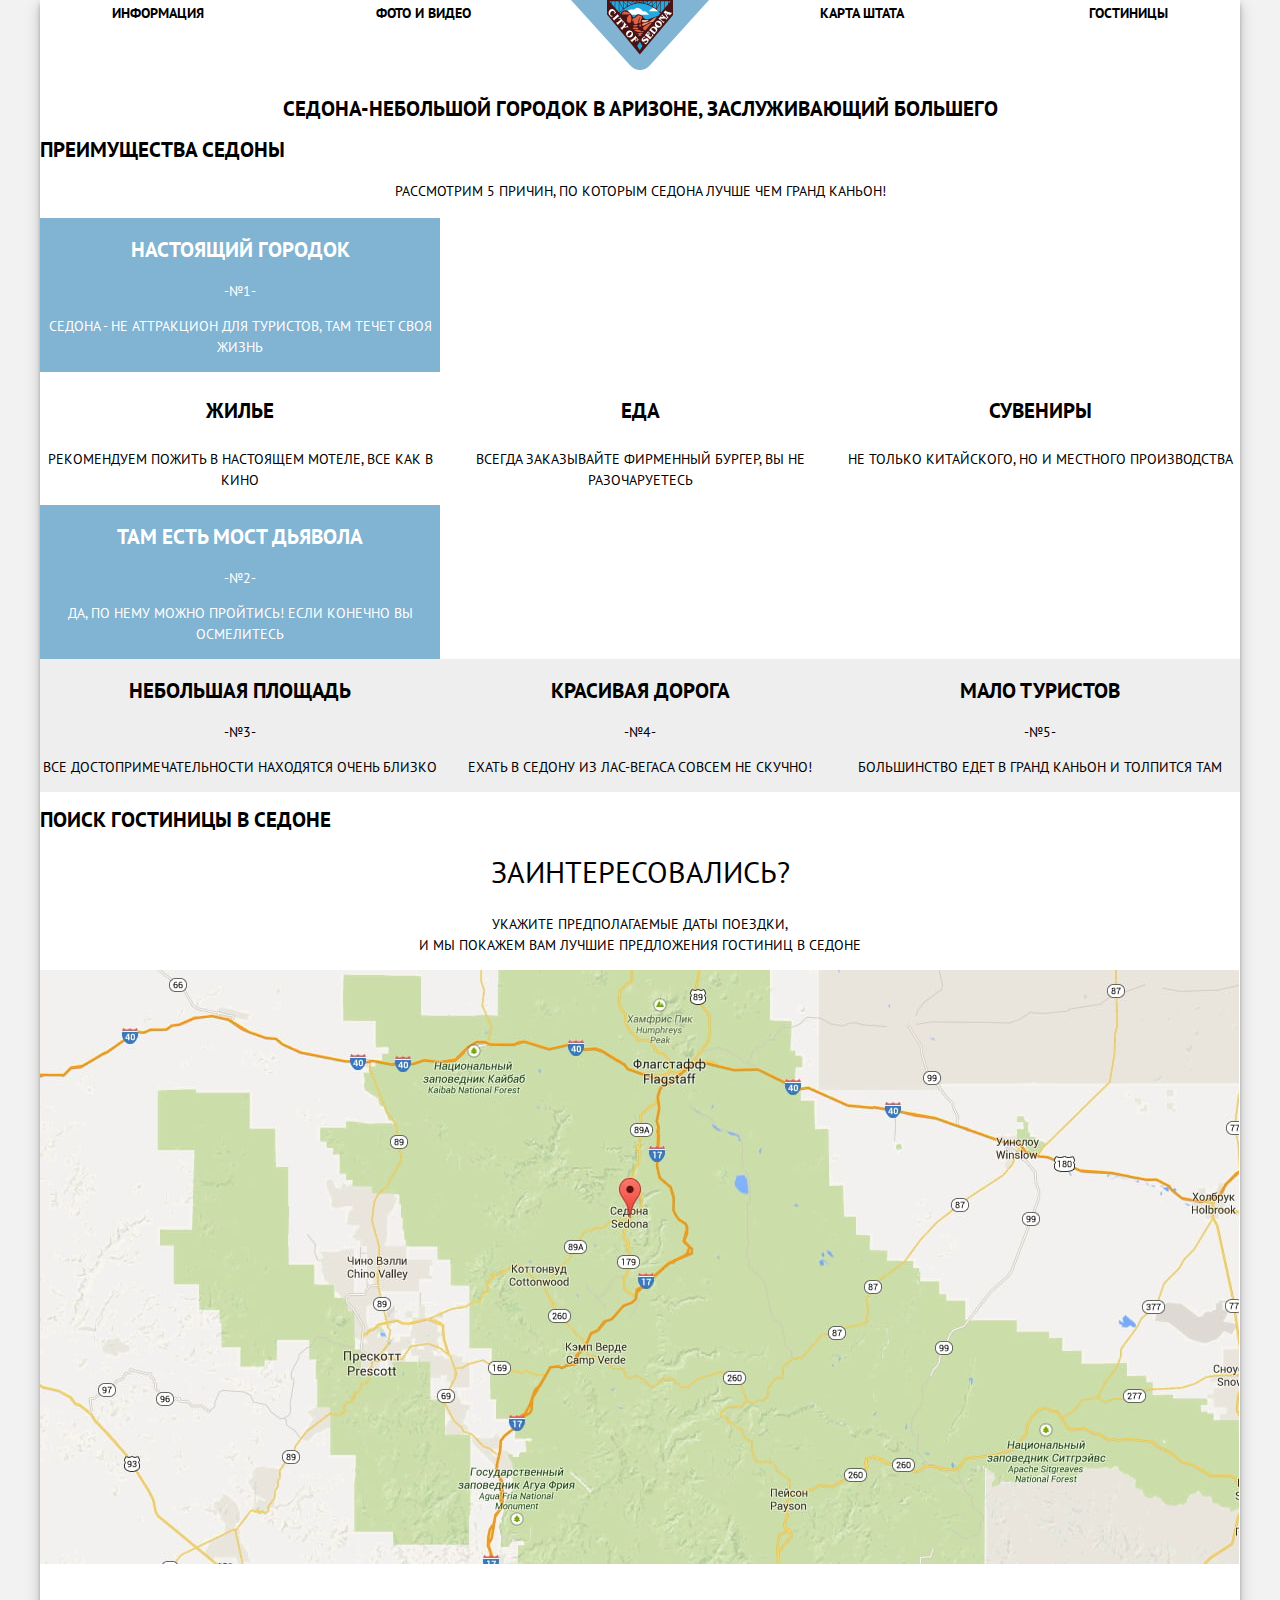
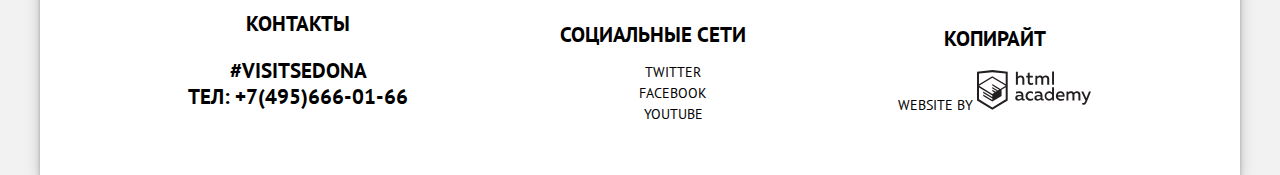
==== index.html @ e157bb2f "Merge pull request #7 from olga2102/master" ====
<!DOCTYPE html>
<html class="page" lang="ru">

<head>
  <meta charset="utf-8">
  <title>HTML Academy: Седона</title>
  <link href="https://fonts.googleapis.com/css2?family=PT+Sans:wght@400;700&display=swap" rel="stylesheet">
  <link href="css/normalize.css" rel="stylesheet">
  <link href="css/style.css" rel="stylesheet">
</head>

<body class="page-body">
  <div class="main-background">
    <header class="main-header">
      <nav class="main-nav">
        <a class="main-header-logo">
          <img src="img/logo.svg" width="138" height="70" alt="Логотип города Седона">
        </a>
        <ul class="site-nav">
          <li class="info">
            <a href="#">Информация</a>
          </li>
          <li class="photo">
            <a href="#">Фото и Видео</a>
          </li>
          <li class="map">
            <a href="#">Карта штата</a>
          </li>
          <li class="hotels-option">
            <a href="catalog.html">Гостиницы</a>
          </li>
        </ul>
      </nav>
    </header>
    <main class="container">
      <section class="features">
        <h1 class="best-city">Седона-небольшой городок в Аризоне, заслуживающий большего</h1>
        <h2>Преимущества Седоны</h2>
        <p class="advantages">Рассмотрим 5 причин, по которым Седона лучше чем Гранд Каньон!</p>
        <ol class="features-list">
          <li class="features-list-item features-list-item_type_sedona">
            <div class="real-city">
              <h3 class="feature-item">Настоящий городок</h3>
              <p class="all-text">-№1-</p>
              <p class="all-text">Седона - не аттракцион для туристов, там течет своя жизнь</p>
            </div>
            <ul class="feature-city">
              <li class="feature-city-items">
                <h4 class="feature-item">Жилье</h4>
                <p class="all-text">Рекомендуем пожить в настоящем мотеле, все как в кино</p>
              </li>
              <li class="feature-city-items">
                <h4 class="feature-item">Еда</h4>
                <p class="all-text">Всегда заказывайте фирменный бургер, вы не разочаруетесь</p>
              </li>
              <li class="feature-city-items">
                <h4 class="feature-item">Сувениры</h4>
                <p class="all-text">Не только китайского, но и местного производства</p>
              </li>
            </ul>
          </li>
          <li class="features-list-item features-list-item_type_bridge">
            <div class="bridge">
              <h3 class="feature-item">Там есть мост дьявола</h3>
              <p class="all-text">-№2-</p>
              <p class="all-text">Да, по нему можно пройтись! Если конечно вы осмелитесь</p>
            </div>
          </li>
            <li class="features-list-item features-list-item_type_place">
              <h3 class="feature-item">Небольшая площадь</h3>
              <p class="all-text">-№3-</p>
              <p class="all-text">Все достопримечательности находятся очень близко</p>
            </li>
            <li class="features-list-item features-list-item_type_path">
              <h3 class="feature-item">Красивая дорога</h3>
              <p class="all-text">-№4-</p>
              <p class="all-text">Ехать в Седону из Лас-Вегаса совсем не скучно!</p>
            </li>
            <li class="features-list-item features-list-item_type_tourists">
              <h3 class="feature-item">Мало туристов</h3>
              <p class="all-text">-№5-</p>
              <p class="all-text">Большинство едет в Гранд Каньон и толпится там</p>
            </li>
          </li>
        </ol>
      </section>
      <section class="hotel-search">
        <h2>Поиск гостиницы в Седоне</h2>
        <p class="question">Заинтересовались?</p>
        <p class="all-text">Укажите предполагаемые даты поездки,<br> и мы покажем вам лучшие предложения гостиниц в
          Седоне
        </p>
        <img src="img/map.jpg" alt="Карта города Седона" width="1199" height="594">
        <!-- Здесь будет форма записи -->
      </section>
    </main>
    <footer class="page-footer">
      <section class="footer-contacts">
        <h2>Контакты</h2>
        <p>#VISITSEDONA<br>
          Тел: <a class="footer-phone" href="tel:+74956660166">+7(495)666-01-66</a>
        </p>
      </section>
      <section class="footer-social">
        <h2>Социальные сети</h2>
        <ul>
          <li>
            <a class="social-button" href="#">Twitter</a>
          </li>
          <li>
            <a class="social-button" href="#">Facebook</a>
          </li>
          <li>
            <a class="social-button" href="#">YouTube</a>
          </li>
        </ul>
      </section>
      <section class="footer-copyright">
        <h2>Копирайт</h2>
        <p>
          Website by
          <a class="button" href="https://htmlacademy.ru">
            <img src="img/logo-htmlacademy.svg" width="115" height="41" alt="Логотип HTML Academy">
          </a>
        </p>
      </section>
    </footer>
  </div>
</body>

</html>
---- css/style.css ----
/* Variables */
:root {
    --basic-white: #ffffff;
    --basic-black: #000000;
    --basic-grey: #F2F2F2;;
    --basic-dark-grey: #333333;
    --basic-light-grey:#EEEEEE;
    --basic-extra-grey:#F2F2F2;
    --basic-brown:#766357;
    --basic-blue:#81B3D2;
    --hover-brown:#604E43;
    --pressing-brown:#503E33;
    --special-light-grey:#EBEBEB;
    --hover-blue:#669EC0;
    --pressing-blue:#5496BD;
    --details-grey:#A9A9A9;
    --rating-grey: #666666;
    --check-grey:#6A6A6A;
    --hover-grey:#ABABAB;
    --border-grey: #E5E5E5;
}

body {
    min-width: 1280px;
    margin: 0;
    font-family: "PT Sans", Arial, sans-serif;
    font-size: 14px;
    line-height: 21px;
    font-weight: 400;
    color: var(--basic-black);
    text-transform: uppercase;
    background-color: var(--basic-grey);
    background-image: url("img/bg.jpg");
    background-position: top center;
    background-repeat: no-repeat;
}

a {
    text-decoration: none;
    color: var(---basic-black); 
}

img {
    max-width: 100%;
    height: auto;
}

.page {
    height: 100%;
  }  

  .page-body {
    min-height: 100%;
    display: grid;
    grid-template-rows: min-content 1fr min-content;
    align-content: start;
  }

.main-background {
    width: 1200px;
    margin: 0 auto;
    background-color: var(--basic-white);
    box-shadow: 0px 4px 4px rgba(0, 0, 0, 0.25), 0px 5px 15px rgba(0, 1, 1, 0.2);
}

.main-header {
    margin-bottom: 70px;
  }

.main-header-logo {
    position: absolute;
    left: 50%; 
    transform: translateX(-50%);
}

.main-nav {
    padding-left: 72px;
    padding-right: 72px;
    font-size: 14px;
    line-height: 26px;
    font-weight: bold;
    color: var(---basic-black);
    background-color: var(--b--basic-white);
    position: relative;
}

.site-nav {
    list-style: none;
    margin: 0;
    padding: 0;
    display: flex;
    flex-wrap: wrap;
    justify-content: space-around;
    align-content: flex-start;
    width: 100%;
    color: var(---basic-black);
}

.site-nav li {
    flex-grow: 1;
    width: 264px;
}

.hotels-option, .map {
    text-align: right;
}

.site-nav-current {
    font-size: 14px;
    line-height: 26px;
    color: var(--basic-brown);
}

.site-nav a:hover {
    color:  var(--basic-blue);
}

.site-nav a:active {
    color:(---basic-black);
    opacity: 0.3;
}


.result {
    font-size: 21px;
    line-height: 26px;
    font-weight: bold;
}

.option {
    list-style: none;
    display: flex;
    justify-content: start; 
    align-content: end;
    margin-top: 0;
    margin-bottom: 0;
    padding-left: 0;
    margin-left: 46px;
}

.version {
    display: flex;
    align-content: center;
}

.result {
    margin-left: 73px;
    margin-top: 0;
    margin-bottom: 0;
}

.sort {
    font-size: 12px;
    line-height: 18px; 
    margin: 0;
    margin-right: 40px;
}

.sort-by-price {
    margin-right: 32px;
}

.sort-by-type {
    margin-right: 33px;
}

.sort-by-price,
.sort-by-type,
.sort-by-rating {
    font-size: 12px;
    line-height: 18px;
    opacity: 0.3;
    text-decoration: underline dashed;
}

.sort-by-price:hover,
.sort-by-type:hover,
.sort-by-rating:hover {
    color: var(--basic-blue);
}

.sort-by-price:active,
.sort-by-type:active,
.sort-by-rating:active {
    color: var(--basic-black);
    opacity:1;
    text-decoration: none;
}

.sort-current {
    color: var(--basic-blue);
    text-decoration: none;
}

.best-city {
    font-size: 21px;
    line-height: 26px;
    text-align: center;
}

.advantages {
    font-size: 14px;
    line-height: 26px;
    text-align: center;
}    

.feature-item {
    font-size: 21px;
    line-height: 21px;
    text-align: center;
    width: 400px;
}

.features-list {
    list-style: none;
    display: grid;
    grid-template-columns: 1fr 1fr 1fr;
    grid-template-rows: auto  auto auto;
    font-size: 0;
    padding: 0; 
}

.all-text {
    font-size: 14px;
    line-height: 21px; 
    text-align: center;
}

.feature-city {
    margin: 0;
    list-style: none;
    display: grid;
    grid-template-columns: auto auto auto;
    padding: 0;
    margin: 0;
}

.feature-city-items {
    width: 400px;
    text-align: center;
}

.features-list-item_type_place,
.features-list-item_type_path,
.features-list-item_type_tourists {
    background-color: var(--basic-light-grey)
}

.features-list-item_type_sedona {
    grid-column-start: 1;
    grid-column-end: -1;
}

.features-list-item_type_bridge {
    grid-column-start: 1;
    grid-column-end: -1;
}

.features-list-item_type_place {
    grid-column-start: 1;
    grid-column-end: 2;
}

.features-list-item_type_path {
    grid-column-start: 2;
    grid-column-end: 3;
}

.features-list-item_type_tourists {
    grid-column-start: 3;
    grid-column-end: 4;  
}

.question {
    font-size: 30px;
    line-height: 24px;
    text-align: center;
}
.real-city {
    display: inline-block;
    color: var(--basic-white);
    background-color: var(--basic-blue);
    background-image: url(img.jpg);
    width: 400px;
}

.bridge {
    display: inline-block;
    color: var(--basic-white);
    background-color: var(--basic-blue);
    background-image: url(Image2.png);
    width: 400px;
}

.hotels-list {
    list-style: none;
    display: flex;
    flex-direction: column;
    flex-wrap: wrap;
    padding-left: 0;
}

.about-hotel {
    display: grid;
    grid-template-columns: 208px 145px 142px auto;
    grid-template-rows: auto auto auto;
    align-items: start;
    padding-top: 23.5px;
    padding-bottom: 30px;
    border: 1px solid var(--border-grey);
}

.hotel-image {
    grid-column-start: 1;
    grid-column-end: 2;
    grid-row-start: 1;
    grid-row-end: -1;
    padding-left: 73px;
}

.hotel-option {
    grid-column-start: 2;
    grid-column-end: 4;
    grid-row-start: 1;
    grid-row-end: 2;
    margin-bottom: 7px;
}

.hotel-name {
    font-weight: bold;
    font-size: 21px;
    line-height: 26px;
    margin: 0;
    padding-left: 29px;
    margin-top: -4px;
}

.hotel-name:hover {
    color: var(--basic-blue);
}

.hotel-name:active {
    opacity: 0.3;
    color: var(--basic-black);
}

.type, .price {
    font-size: 14px;
    line-height: 21px;
    color: var(--basic-dark-grey);
}

.type {
    grid-column-start: 2;
    grid-column-end: 3;
    grid-row-start: 2;
    grid-row-end: 3;
    margin: 0;
    margin-left: 29px;
}

.price {
    margin: 0;
    grid-column-start: 3;
    grid-column-end: 4;
    grid-row-start: 2;
    grid-row-end: 3;
}

.description {
    grid-column-start: 2;
    grid-column-end: 3;
    grid-row-start: 3;
    grid-row-end: 4;
    margin-top: 15.5px;
    margin-left: 29px;
    padding-top: 3px;
    padding-bottom: 3px;
    padding-left: 17px;
    padding-right: 16px;
}

.book {
    grid-column-start: 3;
    grid-column-end: 4;
    grid-row-start: 3;
    grid-row-end: 4;
    margin-top: 15.5px;
    padding-top: 3px;
    padding-bottom: 3px;
    padding-left: 17px;
    padding-right: 16px;
}

.rating {
    grid-column-start: 4;
    grid-column-end: 5;
    grid-row-start: 3;
    grid-row-end: 4;
    font-size: 14px;
    line-height: 21px;
    color: var(--rating-grey); 
    background-color: var(--basic-extra-grey);
    margin: 0;
    margin-top: 15.5px;
    margin-right: 73px;
    align-self: end;
    justify-self: end;
    flex-grow: 1;
}

.description {
    align-self: end;
    font-weight: bold;
    font-size: 14px;
    line-height: 21px;
    color: var(--basic-white);
    background-color: var(--basic-blue);
    margin-right: 6px;
}

.description:hover {
    background-color: var(--hover-blue);
}
.description:active {
    background-color: var(--pressing-blue);
    opacity: 0.3;
}


.book {
    align-self: end;
    font-weight: bold;
    font-size: 14px;
    line-height: 21px;
    color: var(--basic-white);
    background-color: var(--basic-brown);
}

.book:hover {
    background-color: var(--hover-brown); 
}

.book:active {
    background-color: var(--pressing-brown); 
}

.page-footer {
    display: flex;
    justify-content: space-around;
    margin: 0;
    padding-left: 72px;
    padding-right: 72px;
    text-align: center;
}

.footer-contacts {
    margin: 0;
    padding-top: 23px;
    font-size: 21px;
    line-height: 26px;
    font-weight: bold;
}

.footer-contacts h2 {
    font-size: 21px;
}

.footer-social {
    padding-top: 36px;
    padding-bottom: 36px;
}

.footer-social ul {
    list-style: none;
  }

.footer-copyright {
    padding-top: 38px;
    font-size: 14px;
    line-height: 26px;
    margin: 0;
    text-align: center;
}
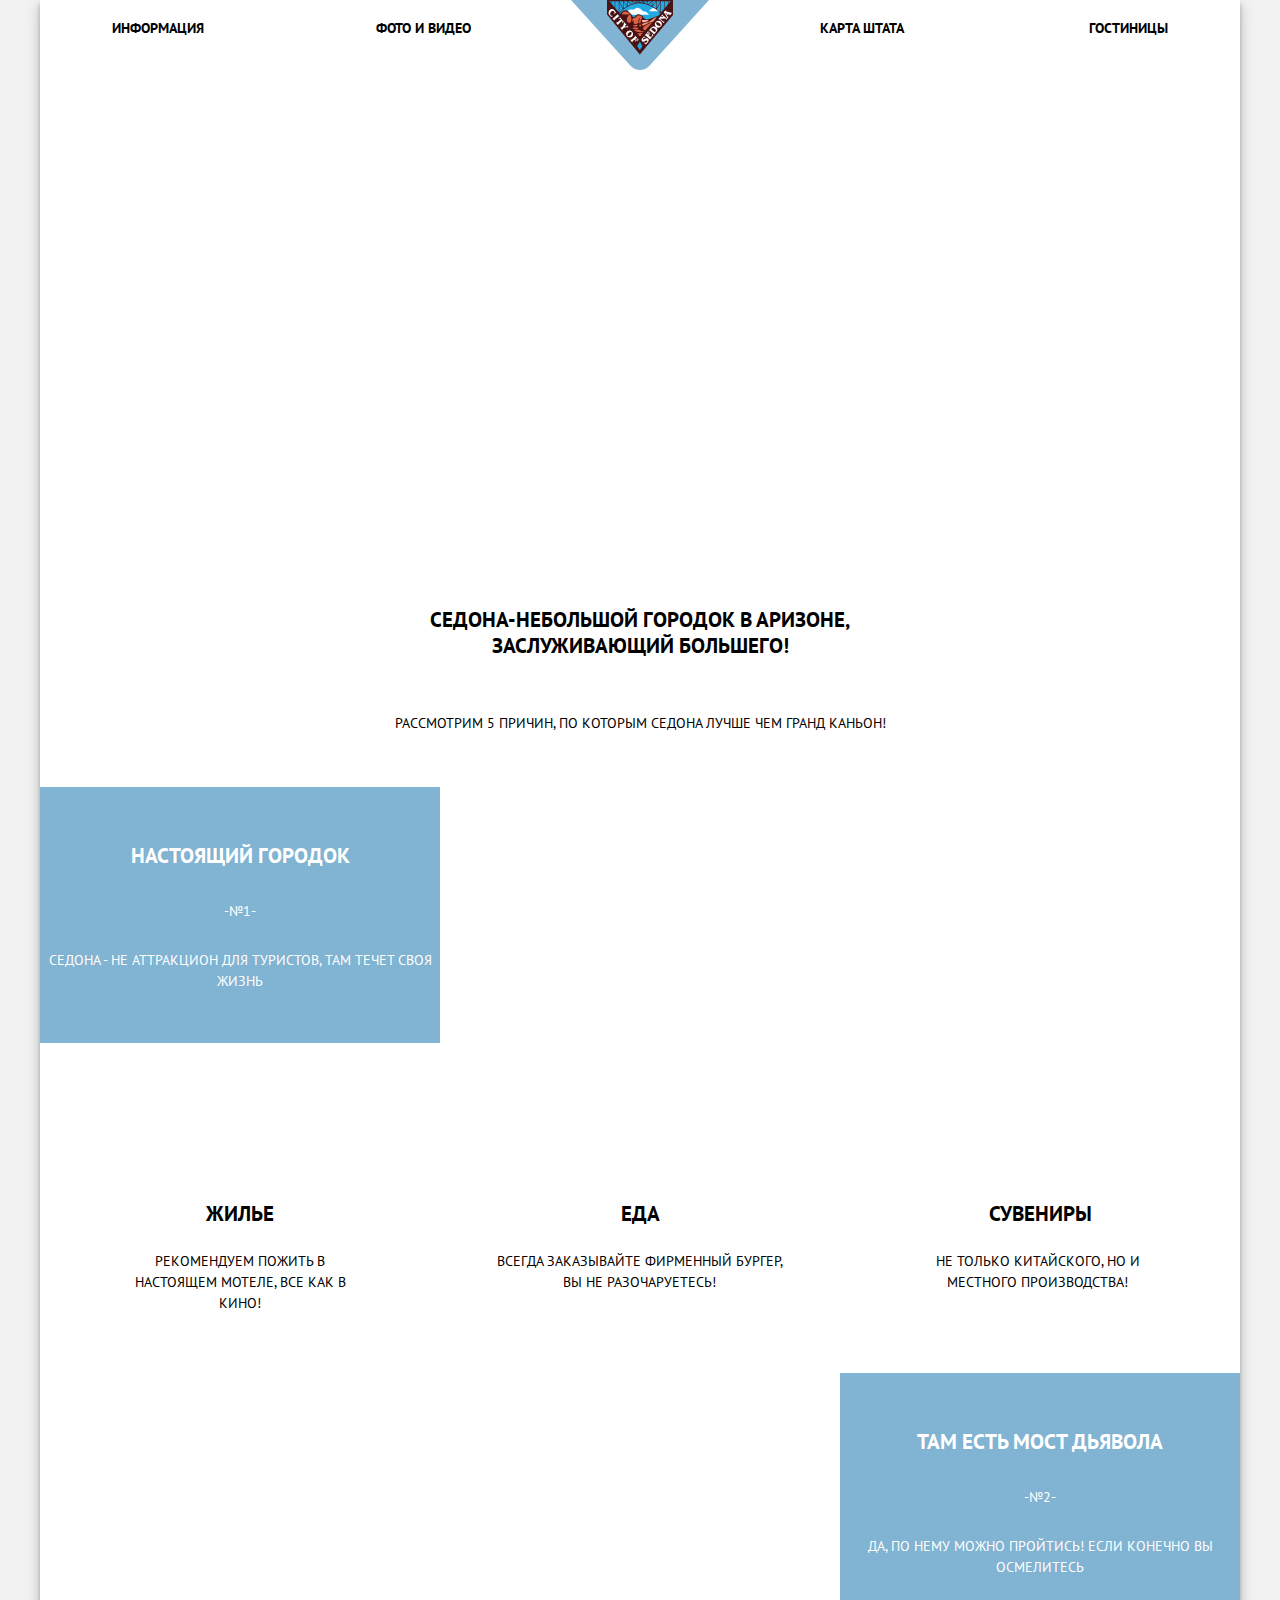
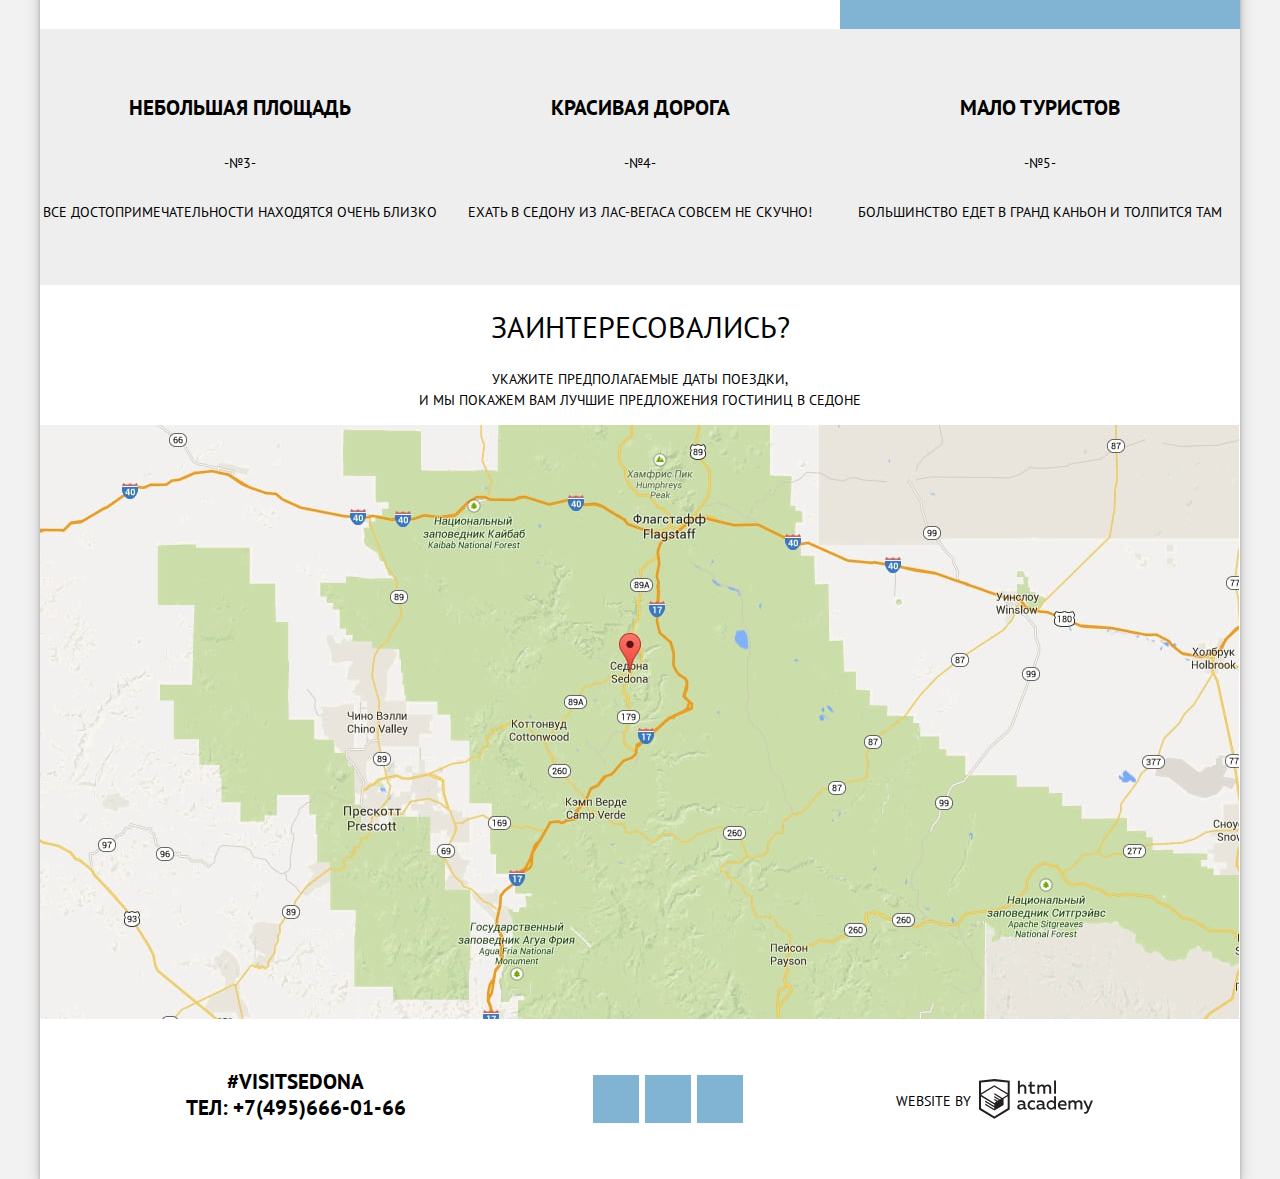
==== commit ef5f6bc7: "Добавила декративные картинки в каталог. Поправила копирайт" ====
--- a/index.html
+++ b/index.html
@@ -11,7 +11,7 @@
 
 <body class="page-body">
   <div class="main-background">
-    <header class="main-header">
+    <header class="main-header main-header-index">
       <nav class="main-nav">
         <a class="main-header-logo">
           <img src="img/logo.svg" width="138" height="70" alt="Логотип города Седона">
@@ -34,9 +34,11 @@
     </header>
     <main class="container">
       <section class="features">
-        <h1 class="best-city">Седона-небольшой городок в Аризоне, заслуживающий большего</h1>
-        <h2>Преимущества Седоны</h2>
-        <p class="advantages">Рассмотрим 5 причин, по которым Седона лучше чем Гранд Каньон!</p>
+        <div class="heading">
+          <h1 class="best-city">Седона-небольшой городок в Аризоне,<br> заслуживающий большего!</h1>
+          <h2 class="visually-hidden">Преимущества Седоны</h2>
+          <p class="advantages">Рассмотрим 5 причин, по которым Седона лучше чем Гранд Каньон!</p>
+        </div>
         <ol class="features-list">
           <li class="features-list-item features-list-item_type_sedona">
             <div class="real-city">
@@ -45,17 +47,17 @@
               <p class="all-text">Седона - не аттракцион для туристов, там течет своя жизнь</p>
             </div>
             <ul class="feature-city">
-              <li class="feature-city-items">
-                <h4 class="feature-item">Жилье</h4>
-                <p class="all-text">Рекомендуем пожить в настоящем мотеле, все как в кино</p>
+              <li class="feature-city-items feature-city-items-apartments">
+                <h4 class="feature-item feature-item-apartments">Жилье</h4>
+                <p class="all-text all-text-apartments">Рекомендуем пожить в настоящем мотеле, все как в кино!</p>
               </li>
               <li class="feature-city-items">
-                <h4 class="feature-item">Еда</h4>
-                <p class="all-text">Всегда заказывайте фирменный бургер, вы не разочаруетесь</p>
+                <h4 class="feature-item feature--item-food">Еда</h4>
+                <p class="all-text all-text-food">Всегда заказывайте фирменный бургер, вы не разочаруетесь!</p>
               </li>
               <li class="feature-city-items">
-                <h4 class="feature-item">Сувениры</h4>
-                <p class="all-text">Не только китайского, но и местного производства</p>
+                <h4 class="feature-item feature--item-souvenirs">Сувениры</h4>
+                <p class="all-text all-text-souvenirs">Не только китайского, но и местного производства!</p>
               </li>
             </ul>
           </li>
@@ -66,26 +68,26 @@
               <p class="all-text">Да, по нему можно пройтись! Если конечно вы осмелитесь</p>
             </div>
           </li>
-            <li class="features-list-item features-list-item_type_place">
-              <h3 class="feature-item">Небольшая площадь</h3>
-              <p class="all-text">-№3-</p>
-              <p class="all-text">Все достопримечательности находятся очень близко</p>
-            </li>
-            <li class="features-list-item features-list-item_type_path">
-              <h3 class="feature-item">Красивая дорога</h3>
-              <p class="all-text">-№4-</p>
-              <p class="all-text">Ехать в Седону из Лас-Вегаса совсем не скучно!</p>
-            </li>
-            <li class="features-list-item features-list-item_type_tourists">
-              <h3 class="feature-item">Мало туристов</h3>
-              <p class="all-text">-№5-</p>
-              <p class="all-text">Большинство едет в Гранд Каньон и толпится там</p>
-            </li>
+          <li class="features-list-item features-list-item_type_place">
+            <h3 class="feature-item">Небольшая площадь</h3>
+            <p class="all-text">-№3-</p>
+            <p class="all-text">Все достопримечательности находятся очень близко</p>
+          </li>
+          <li class="features-list-item features-list-item_type_path">
+            <h3 class="feature-item">Красивая дорога</h3>
+            <p class="all-text">-№4-</p>
+            <p class="all-text">Ехать в Седону из Лас-Вегаса совсем не скучно!</p>
+          </li>
+          <li class="features-list-item features-list-item_type_tourists">
+            <h3 class="feature-item">Мало туристов</h3>
+            <p class="all-text">-№5-</p>
+            <p class="all-text">Большинство едет в Гранд Каньон и толпится там</p>
+          </li>
           </li>
         </ol>
       </section>
       <section class="hotel-search">
-        <h2>Поиск гостиницы в Седоне</h2>
+        <h2 class="visually-hidden">Поиск гостиницы в Седоне</h2>
         <p class="question">Заинтересовались?</p>
         <p class="all-text">Укажите предполагаемые даты поездки,<br> и мы покажем вам лучшие предложения гостиниц в
           Седоне
@@ -96,33 +98,41 @@
     </main>
     <footer class="page-footer">
       <section class="footer-contacts">
-        <h2>Контакты</h2>
+        <h2 class="visually-hidden">Контакты</h2>
         <p>#VISITSEDONA<br>
           Тел: <a class="footer-phone" href="tel:+74956660166">+7(495)666-01-66</a>
         </p>
       </section>
       <section class="footer-social">
-        <h2>Социальные сети</h2>
-        <ul>
+        <h2 class="visually-hidden">Социальные сети</h2>
+        <ul class="social-networks">
           <li>
-            <a class="social-button" href="#">Twitter</a>
+            <a class="social-button social-button_1" href="#">
+              <span class="visually-hidden">Twitter</span>
+            </a>
           </li>
           <li>
-            <a class="social-button" href="#">Facebook</a>
+            <a class="social-button social-button_2" href="#">
+              <span class="visually-hidden">Facebook</span>
+            </a>
           </li>
           <li>
-            <a class="social-button" href="#">YouTube</a>
+            <a class="social-button social-button_3" href="#">
+              <span class="visually-hidden">YouTube</span>
+            </a>
           </li>
         </ul>
       </section>
       <section class="footer-copyright">
-        <h2>Копирайт</h2>
-        <p>
-          Website by
-          <a class="button" href="https://htmlacademy.ru">
-            <img src="img/logo-htmlacademy.svg" width="115" height="41" alt="Логотип HTML Academy">
-          </a>
-        </p>
+        <h2 class="visually-hidden">Копирайт</h2>
+        <p class="copyright">Website by</p>
+        <a class="button" href="https://htmlacademy.ru">
+          <svg width="115" height="41" viewBox="0 0 115 41" fill="none" xmlns="http://www.w3.org/2000/svg">
+            <path fill-rule="evenodd" clip-rule="evenodd"
+              d="M15.5197 1.05737H15.3509L0 2.71895V31.4945L15.3509 40.8382L30.7018 31.4945V2.71895L15.5197 1.05737ZM77.0183 2.62185H75.0876V15.7311H77.0183V2.62185ZM40.8619 2.63264V7.76843C41.6131 6.9864 42.6386 6.5436 43.7105 6.53843C44.6823 6.47908 45.6329 6.84495 46.3253 7.54479C47.0177 8.24462 47.3866 9.21244 47.3399 10.2068V15.7634H45.367V10.4658C45.4231 9.94897 45.2754 9.43059 44.9566 9.02553C44.6377 8.62047 44.174 8.36218 43.6683 8.3079H43.3518C42.3456 8.36979 41.4321 8.9295 40.9041 9.80764V15.7634H38.8995V2.63264H40.8619ZM77.0183 31.4837H75.2775V30.0595C74.4828 31.1353 73.23 31.7538 71.9119 31.7211C69.4751 31.5528 67.5825 29.4822 67.5825 26.9845C67.5825 24.4867 69.4751 22.4162 71.9119 22.2479C73.1195 22.2052 74.2818 22.7203 75.0771 23.6505V18.3205H77.0183V31.4837ZM47.0656 30.0595C47.263 30.0515 47.4583 30.0152 47.6459 29.9516V31.3866C47.2482 31.5404 46.826 31.6172 46.4009 31.6132C45.6482 31.6769 44.9394 31.2429 44.639 30.5342C43.7036 31.31 42.5302 31.7227 41.3261 31.6995C39.733 31.6995 38.256 30.804 38.256 28.9482C38.256 26.65 40.3661 25.9379 42.1702 25.9379C42.9402 25.9505 43.707 26.0408 44.4596 26.2076V25.884C44.4596 24.805 43.6578 23.9742 42.1491 23.9742C41.0585 23.9764 39.9804 24.2116 38.9839 24.6647V22.8305C40.0678 22.451 41.204 22.2506 42.3495 22.2371C44.8394 22.2371 46.3693 23.4455 46.3693 26.1753V29.4121C46.3546 29.5668 46.401 29.721 46.4981 29.8406C46.5951 29.9601 46.7349 30.035 46.8862 30.0487H47.0656V30.0595ZM40.2711 28.8403C40.298 29.229 40.4761 29.5905 40.7655 29.844C41.055 30.0974 41.4317 30.2217 41.8115 30.189H41.9275C42.8819 30.1906 43.7973 29.8022 44.4702 29.11V27.5779C43.842 27.4414 43.2026 27.3655 42.5605 27.3513C41.5055 27.3513 40.2817 27.7074 40.2817 28.8403H40.2711ZM56.0229 22.9384C55.1962 22.4632 54.2596 22.2246 53.3115 22.2479H52.9422C51.7332 22.2873 50.5891 22.8166 49.7619 23.7192C48.9347 24.6218 48.4923 25.8236 48.5321 27.06V27.5024C48.6957 30.0004 50.805 31.8921 53.2482 31.7318C54.2519 31.7555 55.2477 31.5452 56.1601 31.1168V29.2718C55.3769 29.7215 54.4945 29.9591 53.5963 29.9624C52.5199 30.0288 51.4963 29.4793 50.9385 28.5356C50.3806 27.5918 50.3806 26.4095 50.9385 25.4658C51.4963 24.522 52.5199 23.9725 53.5963 24.039C54.461 24.0357 55.3066 24.2989 56.0229 24.7942V22.9384ZM66.1514 30.0595C66.3488 30.0515 66.5441 30.0152 66.7317 29.9516V31.3866C66.334 31.5404 65.9118 31.6172 65.4867 31.6132C64.734 31.6769 64.0252 31.2429 63.7248 30.5342C62.7894 31.31 61.616 31.7227 60.4119 31.6995C58.8188 31.6995 57.3417 30.804 57.3417 28.9482C57.3417 26.65 59.4518 25.9379 61.256 25.9379C62.0259 25.9505 62.7928 26.0408 63.5454 26.2076V25.884C63.5454 24.805 62.7436 23.9742 61.2349 23.9742C60.1443 23.9764 59.0662 24.2116 58.0697 24.6647V22.8305C59.1536 22.451 60.2897 22.2506 61.4353 22.2371C63.9252 22.2371 65.455 23.4455 65.455 26.1753V29.4121C65.4404 29.5668 65.4868 29.721 65.5838 29.8406C65.6809 29.9601 65.8207 30.035 65.972 30.0487H66.1514V30.0595ZM59.855 29.8481C59.5632 29.5943 59.3837 29.2311 59.3569 28.8403H59.378C59.378 27.7074 60.5385 27.3513 61.6569 27.3513C62.299 27.3655 62.9383 27.4414 63.5665 27.5779V29.11C62.8937 29.8022 61.9782 30.1906 61.0239 30.189H60.9078C60.5263 30.2247 60.1469 30.1019 59.855 29.8481ZM69.3271 26.9305C69.3271 25.2859 70.6308 23.9526 72.239 23.9526L72.2601 24.0066C73.4742 24.0066 74.5742 24.7382 75.0665 25.8732V28.0311C74.5856 29.1871 73.4673 29.9296 72.239 29.9084C70.6308 29.9084 69.3271 28.5752 69.3271 26.9305ZM83.3486 22.2479C86.8408 22.2479 88.0541 25.1395 87.4844 27.7397H80.922C81.1436 29.3582 82.6839 30.0163 84.2876 30.0163C85.2509 30.0196 86.2027 29.8021 87.0729 29.3797V31.1061C86.0736 31.5421 84.9939 31.7519 83.9078 31.7211C81.2385 31.7211 78.8963 30.189 78.8963 26.9521C78.8362 25.7502 79.2482 24.5736 80.0408 23.6841C80.8334 22.7945 81.9408 22.2658 83.1165 22.2155H83.3486V22.2479ZM80.8693 26.1753C80.9704 24.8237 82.1216 23.8104 83.4436 23.9095H83.4858C84.1064 23.8531 84.7196 24.08 85.1612 24.5295C85.6028 24.979 85.8275 25.6051 85.7752 26.24H80.8693V26.1753ZM89.489 31.4621V22.4961H91.2298V23.575C91.9777 22.7197 93.041 22.2229 94.1628 22.2047C95.2951 22.1328 96.3712 22.7163 96.9482 23.7153C97.7407 22.8335 98.8477 22.3161 100.018 22.2803C100.952 22.2327 101.859 22.6011 102.507 23.2901C103.154 23.9792 103.478 24.9213 103.394 25.8732V31.4837H101.39V25.9271C101.437 25.4734 101.306 25.0191 101.024 24.6647C100.743 24.3104 100.336 24.0852 99.8917 24.039H99.6174C98.7512 24.0941 97.9525 24.536 97.4335 25.2474V31.4837H95.4289V25.9271C95.4728 25.47 95.3357 25.0139 95.0481 24.6611C94.7606 24.3082 94.3467 24.088 93.8991 24.0497H93.6881C92.7466 24.1344 91.8915 24.6449 91.3564 25.4416V31.5161H89.5312L89.489 31.4621ZM113.977 22.4745H111.972L109.324 29.2718L106.306 22.4853H104.196L108.417 31.5484L108.237 32.0016C107.72 33.3611 107.003 34.0516 106.053 34.0516C105.75 34.0548 105.447 34.0112 105.156 33.9221V35.6161C105.536 35.7125 105.926 35.7632 106.317 35.7671C107.646 35.7671 108.902 35.0226 109.851 32.6813L113.977 22.4745ZM52.689 6.78658V3.54974L50.7266 4.01369V6.73264H49.144V8.49132H50.7899V12.9905C50.7231 13.817 51.0244 14.6301 51.61 15.2038C52.1955 15.7775 53.0028 16.0505 53.8073 15.9468C54.5996 15.9535 55.3875 15.8259 56.139 15.5692V13.8429C55.5727 14.0781 54.9672 14.199 54.356 14.199C53.2165 14.199 52.689 13.8105 52.689 12.6237V8.5129H55.8541V6.78658H52.689ZM58.3862 15.7526V6.75421H60.1376V7.83316C60.8811 6.97655 61.9403 6.476 63.0601 6.45211C64.1624 6.38099 65.2146 6.93142 65.8032 7.88711C66.5958 7.00534 67.7028 6.48794 68.8734 6.45211C69.8138 6.41462 70.7233 6.79859 71.364 7.50353C72.0046 8.20846 72.3126 9.16418 72.2073 10.1205V15.7418H70.2028V10.1853C70.2499 9.73151 70.1184 9.27721 69.8373 8.92287C69.5561 8.56853 69.1485 8.34334 68.7046 8.29711H68.4619C67.5957 8.35228 66.797 8.7942 66.278 9.50553V15.7418H64.2734V10.1853C64.3206 9.73151 64.1891 9.27721 63.9079 8.92287C63.6268 8.56853 63.2191 8.34334 62.7752 8.29711H62.5326C61.5911 8.38181 60.736 8.89229 60.2009 9.68895V15.7634H58.3862V15.7526ZM28.6972 30.3033L28.7078 30.2968L28.6972 30.3184V30.3033ZM28.6972 18.3205V30.3033L15.3509 38.4321L2.00459 30.3184V18.5147L15.2876 26.6068V28.0311L6.18257 22.5284V23.9418L15.3404 29.5632V31.0629L6.19312 25.4955V26.9521L15.3509 32.5734L24.5826 26.9197V20.8129L28.6972 18.3205ZM28.7078 16.7776L25.0362 18.9355L23.3482 20.0145L15.3087 15.0837V16.4971L22.156 20.7266L22.0083 20.8237L20.9532 21.4063L15.2876 17.9537V19.3995L19.761 22.1184L18.706 22.8413L15.3298 20.7913V22.2047L17.5454 23.5426L15.2982 24.9021L2.11009 16.864L15.3087 8.72869L28.7078 16.7776ZM15.2876 7.27211L28.7078 15.3534V4.56395L15.3615 3.12895L2.01514 4.56395V15.3534L15.2876 7.27211Z"
+              fill="#231F20" />
+          </svg>
+        </a>
       </section>
     </footer>
   </div>
--- a/css/style.css
+++ b/css/style.css
@@ -18,6 +18,8 @@
     --check-grey:#6A6A6A;
     --hover-grey:#ABABAB;
     --border-grey: #E5E5E5;
+    --copyright-grey: #BDBBBC;
+    --opacity-white: rgb(255,255,255,0.3);
 }
 
 body {
@@ -63,9 +65,27 @@
     box-shadow: 0px 4px 4px rgba(0, 0, 0, 0.25), 0px 5px 15px rgba(0, 1, 1, 0.2);
 }
 
+.main-header-index {
+    position: relative;
+    padding-bottom: 509px;
+  }
+
+  .main-header-index::before {
+    content: ''; 
+    position: absolute;
+    left: 0;
+    top: 55px;
+    width: 1200px;
+    height: 509px;
+    background-image: url("../img/welcome_sedona.png"),
+    url("../img/sedona-main-picture.jpg");
+    background-position: center;
+    background-repeat: no-repeat;
+}
+
 .main-header {
-    margin-bottom: 70px;
-  }
+    position: relative;
+}
 
 .main-header-logo {
     position: absolute;
@@ -81,7 +101,6 @@
     font-weight: bold;
     color: var(---basic-black);
     background-color: var(--b--basic-white);
-    position: relative;
 }
 
 .site-nav {
@@ -99,7 +118,25 @@
 .site-nav li {
     flex-grow: 1;
     width: 264px;
-}
+    margin-top: 15px;
+    margin-bottom: 15px;
+}
+
+.heading {
+    position: relative;
+    padding-top: 42px;
+}
+
+.heading::before { 
+    content: ''; 
+    position: absolute;
+    left: 0;
+    bottom: calc(100% - 1px);
+    width: 100%;
+    height: 57px;
+    background-image: url("../img/white_background.svg");
+    background-repeat: no-repeat;
+} 
 
 .hotels-option, .map {
     text-align: right;
@@ -120,6 +157,22 @@
     opacity: 0.3;
 }
 
+.visually-hidden {
+    position: absolute;
+    width: 1px;
+    height: 1px;
+    margin: -1px;
+    border: 0;
+    padding: 0;
+    white-space: nowrap;
+    clip-path: inset(100%);
+    clip: rect(0 0 0 0);
+    overflow: hidden;
+}
+
+.searcing-results {
+    margin-top: 29px;
+}
 
 .result {
     font-size: 21px;
@@ -141,6 +194,44 @@
 .version {
     display: flex;
     align-content: center;
+    position: relative;
+    margin-bottom: 31px;
+}
+
+.version-current-state::after {
+    content: ''; 
+    position: absolute;
+    width: 130px;
+    height: 15px;
+    right: 73px;
+    background-image: url("../img/triangle-not-active.svg"),
+    url(../img/triangle-rotate-active.svg);
+    background-repeat: no-repeat;
+    background-position-x:  103px, 120px;
+}
+
+.version-current-state:hover::after {
+    content: ''; 
+    position: absolute;
+    width: 130px;
+    height: 15px;
+    right: 73px;
+    background-image: url("../img/triangle-hover.svg"),
+    url(../img/triangle-rotate-hover.svg);
+    background-repeat: no-repeat;
+    background-position-x:  103px, 120px;
+}
+
+.version-current-state:active::after {
+    content: ''; 
+    position: absolute;
+    width: 130px;
+    height: 15px;
+    right: 73px;
+    background-image: url("../img/triangle-active.svg"),
+    url(../img/triangle-rotate-active.svg);
+    background-repeat: no-repeat;
+    background-position-x:  103px, 120px;
 }
 
 .result {
@@ -196,12 +287,16 @@
     font-size: 21px;
     line-height: 26px;
     text-align: center;
+    padding-bottom: 34px;
+    margin-bottom: 16.5px;
+    margin-top: 0;
 }
 
 .advantages {
     font-size: 14px;
     line-height: 26px;
     text-align: center;
+    margin-bottom: 51px;
 }    
 
 .feature-item {
@@ -220,6 +315,10 @@
     padding: 0; 
 }
 
+.features-list-item {
+    min-height: 256px;;
+}
+
 .all-text {
     font-size: 14px;
     line-height: 21px; 
@@ -229,8 +328,8 @@
 .feature-city {
     margin: 0;
     list-style: none;
-    display: grid;
-    grid-template-columns: auto auto auto;
+    display: flex;
+    flex-wrap: wrap;
     padding: 0;
     margin: 0;
 }
@@ -238,6 +337,71 @@
 .feature-city-items {
     width: 400px;
     text-align: center;
+    min-height: 330px;
+}
+
+.feature-item-apartments {
+
+    position: relative;
+    margin-top: 160px;
+}
+
+.feature-item-apartments::before {
+    content: ''; 
+    position: absolute;
+    bottom: 50px;
+    right: 162px;
+    width: 75px;
+    height: 72px;
+    background-image: url("../img/icon_apartments.svg");
+    background-repeat: no-repeat;
+}
+
+.all-text-apartments {
+    margin-left: 73px;
+    margin-right: 73px;
+}
+
+.feature--item-food {
+    position: relative;
+    margin-top: 160px;
+}
+
+.feature--item-food::before {
+    content: ''; 
+    position: absolute;
+    bottom: 50px;
+    right: 162px;
+    width: 75px;
+    height: 70px;
+    background-image: url("../img/icon_food.svg");
+    background-repeat: no-repeat;
+}
+
+.all-text-food {
+    margin-left: 51px;
+    margin-right: 52px;
+}
+
+.feature--item-souvenirs {
+    position: relative;
+    margin-top: 160px;
+}
+
+.feature--item-souvenirs::before {
+    content: ''; 
+    position: absolute;
+    bottom: 50px;
+    right: 168px;
+    width: 64px;
+    height: 77px;
+    background-image: url("../img/icon_souvenirs.svg");
+    background-repeat: no-repeat;
+}
+
+.all-text-souvenirs {
+    margin-left: 60px;
+    margin-right: 65px;
 }
 
 .features-list-item_type_place,
@@ -252,7 +416,7 @@
 }
 
 .features-list-item_type_bridge {
-    grid-column-start: 1;
+    grid-column-start: 3;
     grid-column-end: -1;
 }
 
@@ -276,20 +440,60 @@
     line-height: 24px;
     text-align: center;
 }
+
+.features-list-item {
+    display: flex;
+    flex-direction: column;
+    justify-content: center; 
+}
+
+
 .real-city {
-    display: inline-block;
+    display: flex;
+    flex-direction: column;
+    justify-content: center;
+    position: relative;
     color: var(--basic-white);
     background-color: var(--basic-blue);
-    background-image: url(img.jpg);
     width: 400px;
-}
+    min-height: 256px;
+}
+
+.real-city::after {
+    content: "";
+    display: block;
+    position: absolute;
+    top: 0;
+    left: 100%;
+    width: 800px;
+    height: 256px;
+    background-image: url("../img/picture_city.jpg");
+    background-repeat: no-repeat;
+    background-position: 0 0;
+  }
 
 .bridge {
-    display: inline-block;
+    position: relative; 
+    display: flex;
+    flex-direction: column; 
+    justify-content: center;
     color: var(--basic-white);
     background-color: var(--basic-blue);
-    background-image: url(Image2.png);
     width: 400px;
+    min-height: 256px;
+}
+
+.bridge::before {
+    content: "";
+    display: block;
+    position: absolute;
+    top: 0;
+    right: 100%;
+    width: 800px;
+    height: 256px;
+    background-image: url("../img/picture_bridge.jpg");
+    background-repeat: no-repeat;
+    background-position: 0 0;
 }
 
 .hotels-list {
@@ -331,7 +535,7 @@
     font-size: 21px;
     line-height: 26px;
     margin: 0;
-    padding-left: 29px;
+    margin-left: 29px;
     margin-top: -4px;
 }
 
@@ -342,6 +546,75 @@
 .hotel-name:active {
     opacity: 0.3;
     color: var(--basic-black);
+}
+
+.evaluation-Amara {
+    grid-column-start: 4;
+    grid-column-end: 5;
+    grid-row-start: 1;
+    grid-row-end: 2;
+    align-self: start;
+    justify-self: end;
+    margin: 0;
+    margin-right: 73px;
+}
+
+.evaluation-Amara::before {
+    content: "";
+    display: flex;
+    width: 150px;
+    height: 17px;
+    background-image: url(../img/star.svg),
+    url(../img/star.svg),
+    url(../img/star.svg),
+    url(../img/star.svg);
+    background-repeat: no-repeat;
+    background-position-x: 58px, 82px, 106px, 130px;
+}
+
+.evaluation-Desert {
+    grid-column-start: 4;
+    grid-column-end: 5;
+    grid-row-start: 1;
+    grid-row-end: 2;
+    align-self: start;
+    justify-self: end;
+    margin: 0;
+    margin-right: 73px;
+}
+
+.evaluation-Desert::before {
+    content: "";
+    display: flex;
+    width: 150px;
+    height: 17px;
+    background-image: url(../img/star.svg),
+    url(../img/star.svg),
+    url(../img/star.svg);
+    background-repeat: no-repeat;
+    background-position-x: 82px, 106px, 130px;
+}
+
+.evaluation-Villas {
+    grid-column-start: 4;
+    grid-column-end: 5;
+    grid-row-start: 1;
+    grid-row-end: 2;
+    align-self: start;
+    justify-self: end;
+    margin: 0;
+    margin-right: 73px;
+}
+
+.evaluation-Villas::before {
+    content: "";
+    display: flex;
+    width: 150px;
+    height: 17px;
+    background-image: url(../img/star.svg),
+    url(../img/star.svg);
+    background-repeat: no-repeat;
+    background-position-x: 106px, 130px;
 }
 
 .type, .price {
@@ -407,6 +680,8 @@
     align-self: end;
     justify-self: end;
     flex-grow: 1;
+    padding-left: 15px;
+    padding-right: 12px;
 }
 
 .description {
@@ -424,9 +699,8 @@
 }
 .description:active {
     background-color: var(--pressing-blue);
-    opacity: 0.3;
-}
-
+    color: var(--opacity-white)
+}
 
 .book {
     align-self: end;
@@ -443,6 +717,7 @@
 
 .book:active {
     background-color: var(--pressing-brown); 
+    color: var(--opacity-white)
 }
 
 .page-footer {
@@ -473,15 +748,137 @@
 
 .footer-social ul {
     list-style: none;
+    display: flex;
+    flex-wrap: wrap;
   }
 
+  .social-button_1 {
+    margin-right: 6px;
+}
+
+.social-button_1::before {
+    content: "";
+    display: inline-block;
+    width: 46px;
+    height: 48px;
+    background-color: var(--basic-blue); 
+    background-image: url("../img/twitter.png");
+    background-position: center;
+    background-repeat: no-repeat;
+}
+
+ .social-button_1:hover::before {
+    content: "";
+    width: 46px;
+    height: 48px;
+    background-color: var(--hover-blue); 
+    background-image: url("../img/twitter.png");
+    background-position: center;
+    background-repeat: no-repeat; 
+} 
+
+.social-button_1:active::before {
+    content: "";
+    width: 46px;
+    height: 48px;
+    background-color: var(--pressing-blue); 
+    background-image: url("../img/twitter.png");
+    background-position: center;
+    background-repeat: no-repeat; 
+} 
+
+.social-button_2 {
+    margin-right: 6px;
+}
+
+.social-button_2::before {
+    content: "";
+    display: inline-block;
+    width: 46px;
+    height: 48px;
+    background-color: var(--basic-blue);
+    background-image: url("../img/fb-icon.png");
+    background-position: center;
+    background-repeat: no-repeat;
+}
+
+.social-button_2:hover::before {
+    content: "";
+    display: inline-block;
+    width: 46px;
+    height: 48px;
+    background-color: var(--hover-blue);
+    background-image: url("../img/fb-icon.png");
+    background-position: center;
+    background-repeat: no-repeat;
+}
+
+.social-button_2:active::before {
+    content: "";
+    display: inline-block;
+    width: 46px;
+    height: 48px;
+    background-color: var(--pressing-blue);
+    background-image: url("../img/fb-icon.png");
+    background-position: center;
+    background-repeat: no-repeat;
+}
+
+.social-button_3 {
+    margin-right: 6px;
+}
+
+.social-button_3::before {
+    content: "";
+    display: inline-block;
+    width: 46px;
+     height: 48px;
+    background-color: var(--basic-blue);
+    background-image: url("../img/youtube.png");
+    background-position: center;
+    background-repeat: no-repeat;
+}
+
+.social-button_3:hover::before {
+    content: "";
+    display: inline-block;
+    width: 46px;
+    height: 48px;
+    background-color: var(--hover-blue);
+    background-image: url("../img/youtube.png");
+    background-position: center;
+    background-repeat: no-repeat;
+}
+
+.social-button_3:active::before {
+    content: "";
+    display: inline-block;
+    width: 46px;
+    height: 48px;
+    background-color: var(--pressing-blue);
+    background-image: url("../img/youtube.png");
+    background-position: center;
+    background-repeat: no-repeat;
+}
+
 .footer-copyright {
-    padding-top: 38px;
-    font-size: 14px;
-    line-height: 26px;
-    margin: 0;
-    text-align: center;
-}
+    display: flex;
+    justify-content: center;
+    align-items: center;
+}
+
+.copyright {
+    margin-right: 8px;
+}
+
+.button:hover path{
+    fill: var(--basic-blue);
+}
+
+.button:active path{
+    fill: var(--copyright-grey);
+}
+
 
 
 
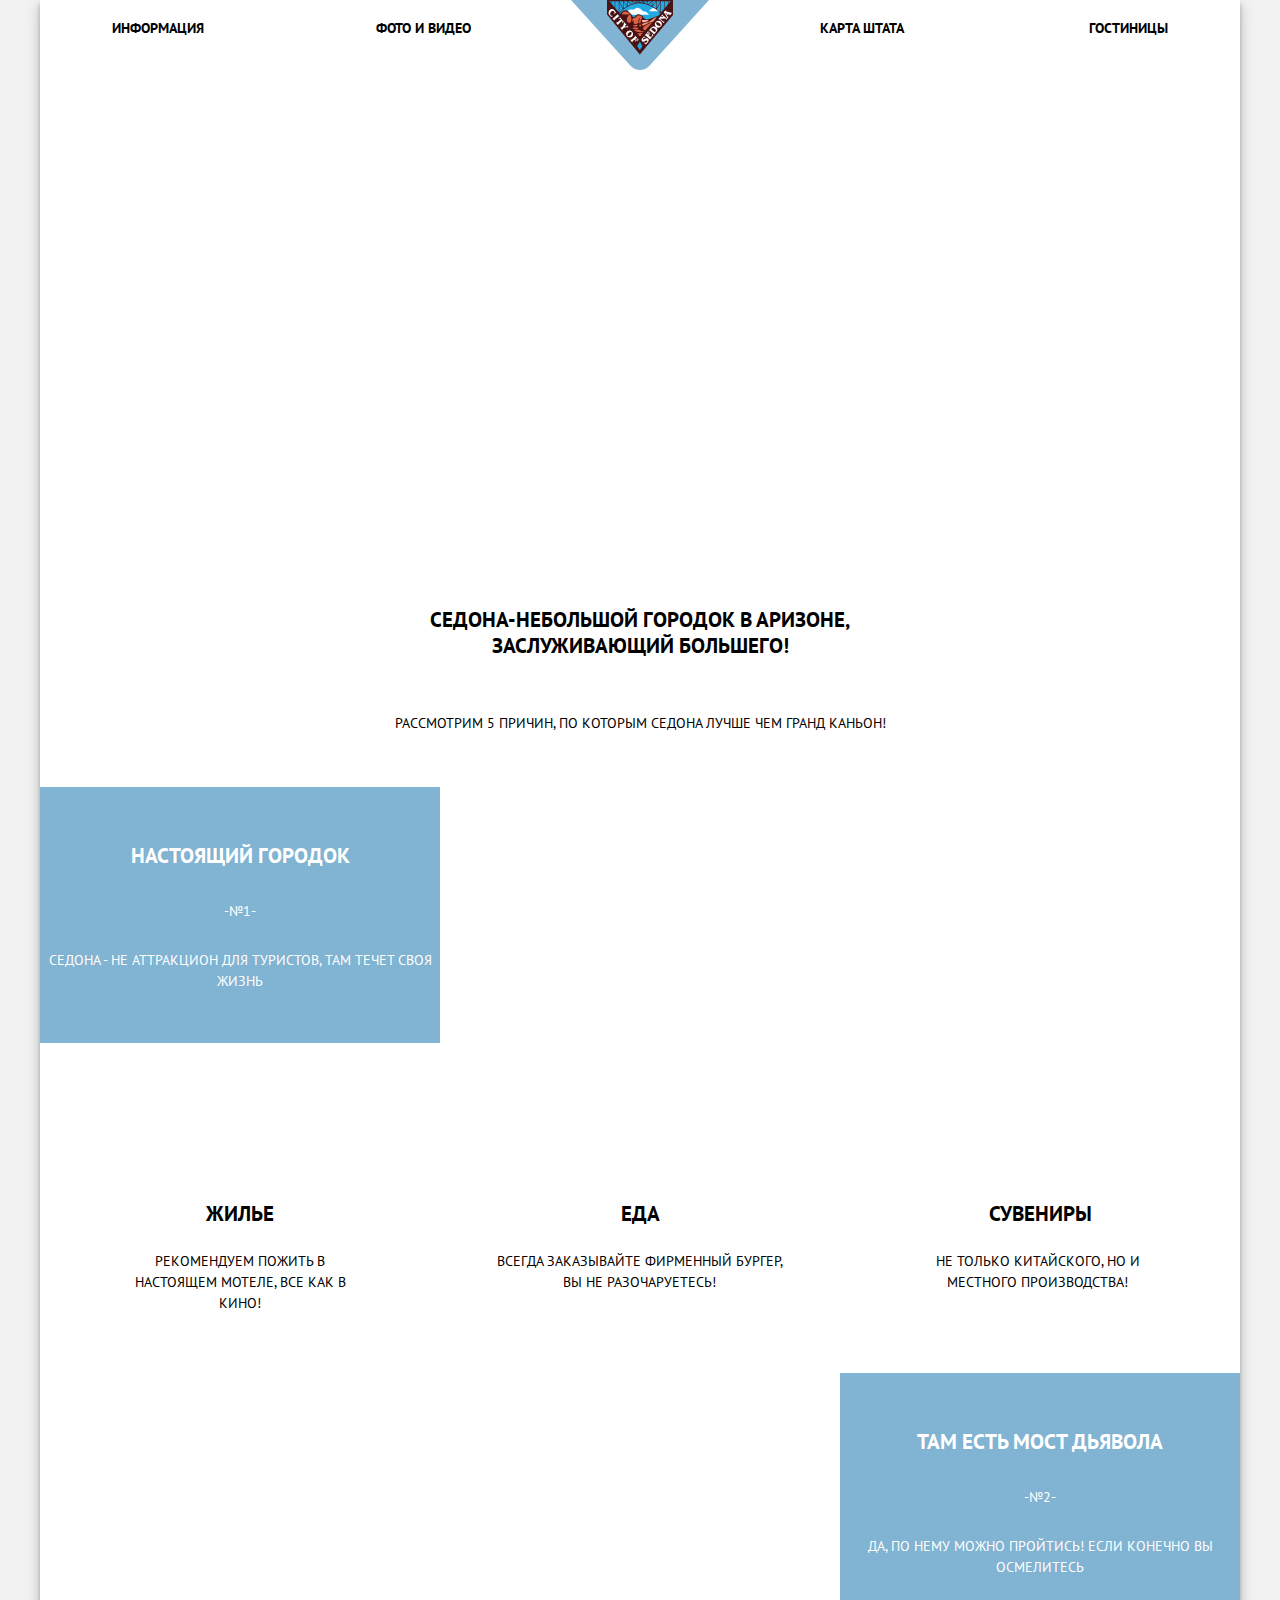
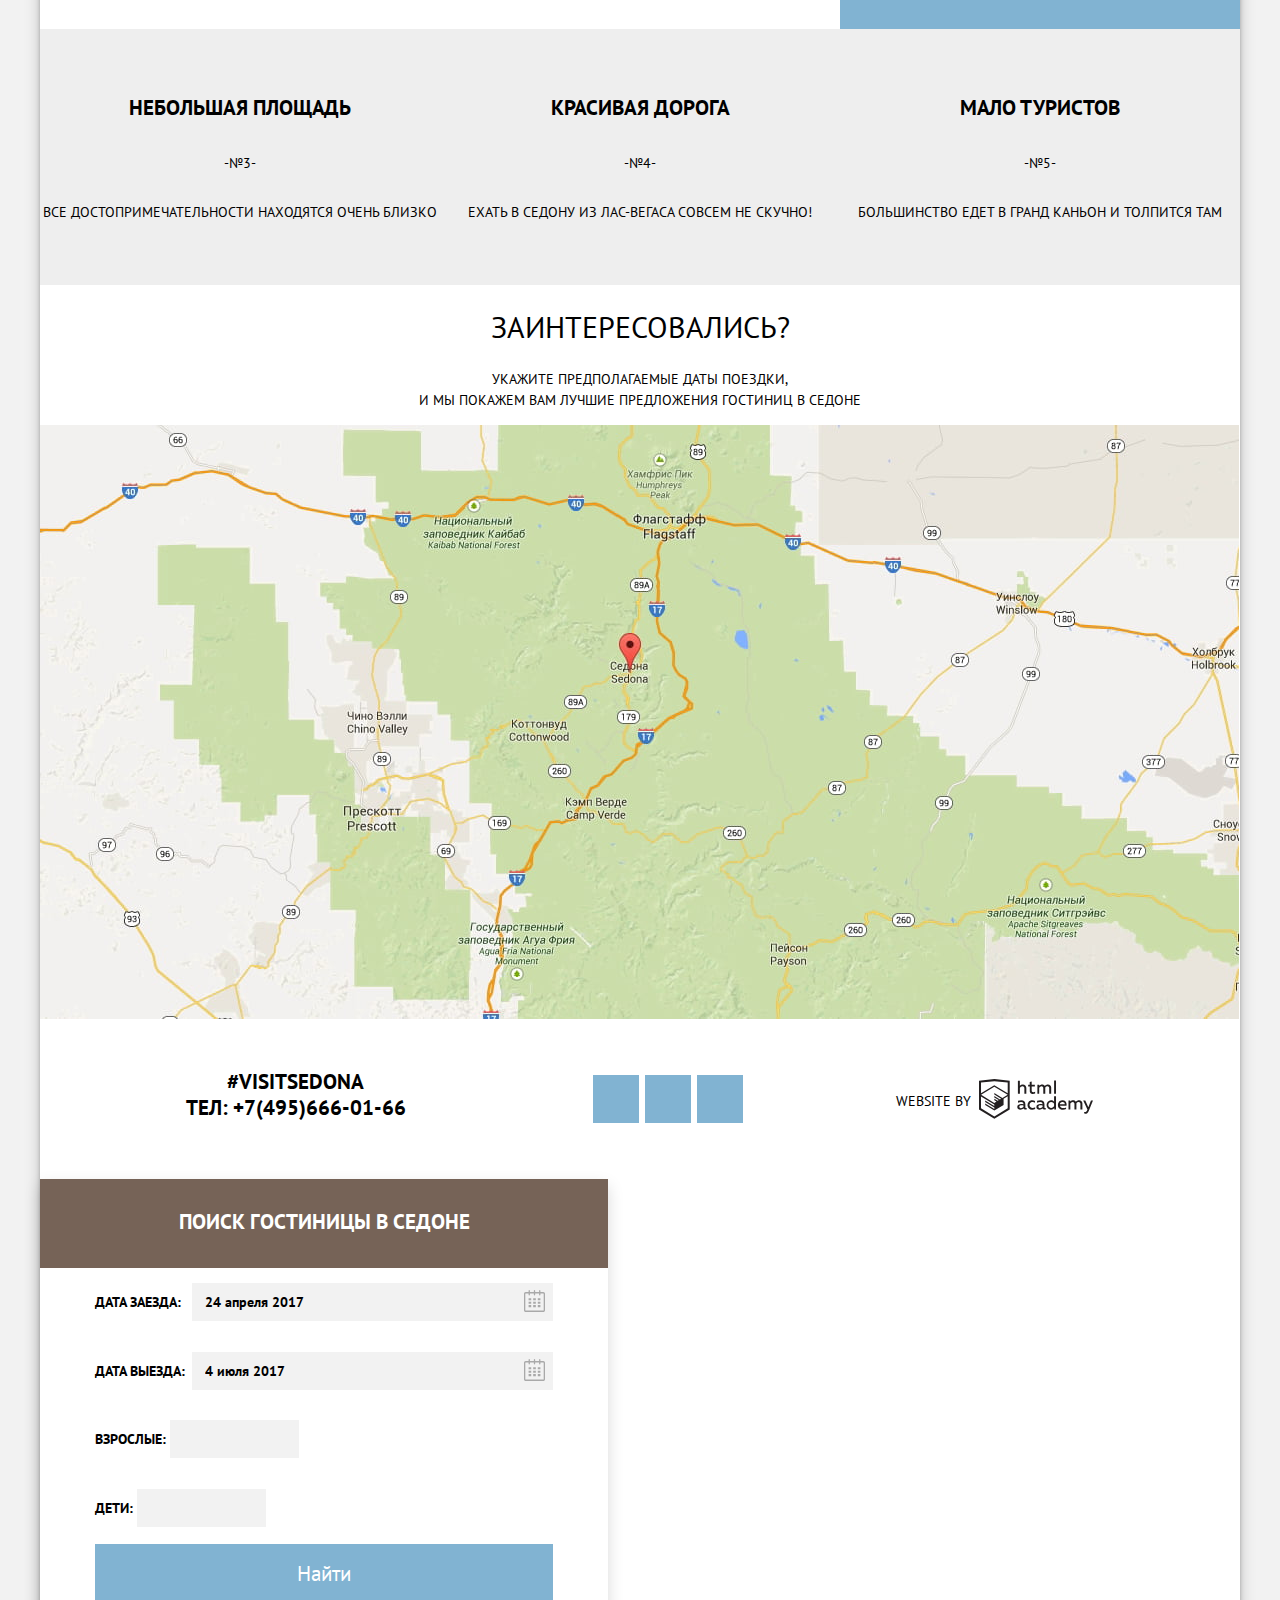
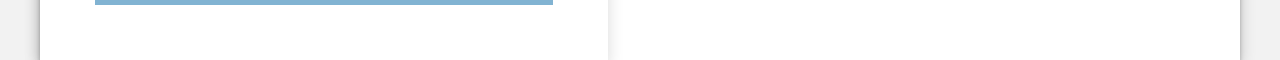
==== commit 1e8a946c: "Изменила кнопки-треугольники, оценку. Начала форму" ====
--- a/index.html
+++ b/index.html
@@ -135,6 +135,27 @@
         </a>
       </section>
     </footer>
+
+    <form class="searching-form" action="https://echo.htmlacademy.ru/" method="get">
+      <legend class="searching-header">Поиск гостиницы в Седоне</legend>
+      <p class="searching-date">
+        <label for="date-in">Дата заезда:</label>
+        <input type="text" name="date" id="date-in" value="24 апреля 2017">
+      </p>
+      <p class="searching-date">
+        <label for="date-off">Дата выезда:</label>
+        <input type="text" name="date" id="date-out" value="4 июля 2017">
+      </p>
+      <p class="searching-amount">
+        <label for="number-adults">Взрослые:</label>
+        <input type="number" name="number" id="number-adults">
+      </p>
+      <p class="searching-amount">
+        <label for="number-children">Дети:</label>
+        <input type="number" name="number" id="number-children">
+      </p>
+      <button class="button" type="submit">Найти</button>
+    </form>
   </div>
 </body>
 
--- a/css/style.css
+++ b/css/style.css
@@ -20,6 +20,7 @@
     --border-grey: #E5E5E5;
     --copyright-grey: #BDBBBC;
     --opacity-white: rgb(255,255,255,0.3);
+    --triangle-grey: #CACACA;
 }
 
 body {
@@ -180,6 +181,12 @@
     font-weight: bold;
 }
 
+.sort-by {
+    display: flex;
+    justify-content: space-between;
+    width: 100%;
+}
+
 .option {
     list-style: none;
     display: flex;
@@ -191,51 +198,70 @@
     margin-left: 46px;
 }
 
-.version {
+.version-current-state {
     display: flex;
     align-content: center;
     position: relative;
     margin-bottom: 31px;
-}
-
-.version-current-state::after {
-    content: ''; 
-    position: absolute;
-    width: 130px;
-    height: 15px;
-    right: 73px;
-    background-image: url("../img/triangle-not-active.svg"),
-    url(../img/triangle-rotate-active.svg);
-    background-repeat: no-repeat;
-    background-position-x:  103px, 120px;
-}
-
-.version-current-state:hover::after {
-    content: ''; 
-    position: absolute;
-    width: 130px;
-    height: 15px;
-    right: 73px;
-    background-image: url("../img/triangle-hover.svg"),
-    url(../img/triangle-rotate-hover.svg);
-    background-repeat: no-repeat;
-    background-position-x:  103px, 120px;
-}
-
-.version-current-state:active::after {
-    content: ''; 
-    position: absolute;
-    width: 130px;
-    height: 15px;
-    right: 73px;
-    background-image: url("../img/triangle-active.svg"),
-    url(../img/triangle-rotate-active.svg);
-    background-repeat: no-repeat;
-    background-position-x:  103px, 120px;
+    margin-right: 73px;
+    margin-left: 73px;
+}
+
+.triangle {
+    padding: 0;
+    border: none;
+    width: 0;
+    height: 0;
+    font: inherit;
+    color: inherit;
+    background-color: transparent;
+    width: 0;
+	height: 0;
+	border-width: 0 5.5px 10px 5.5px;
+	border-color: transparent transparent var(--triangle-grey) transparent;
+    border-style: solid;
+    margin-right: 12px;
+    margin-left: auto;
+    align-self: center;
+}
+
+.triangle-reverse {
+    padding: 0;
+    border: none;
+    width: 0;
+    height: 0;
+    font: inherit;
+    color: inherit;
+    background-color: transparent;
+    width: 0;
+	height: 0;
+    border-width: 10px 5.5px 0 5.5px;
+	border-color: var(--basic-blue) transparent transparent  transparent;
+    border-style: solid;
+    align-self: center;
+}
+
+.triangle:hover {
+    border-color: transparent transparent var(--basic-black) transparent;
+}
+
+.triangle-reverse:hover {
+    border-color: var(--basic-black) transparent transparent  transparent;
+}
+
+.triangle:active {
+    border-color: transparent transparent var(--basic-blue) transparent;
+}
+
+.triangle-reverse:active {
+    border-color: var(--basic-blue) transparent transparent  transparent;
+}
+
+.triangle:focus, .triangle-reverse:focus {
+    outline: 3px solid var(--pressing-blue);
 }
 
 .result {
-    margin-left: 73px;
     margin-top: 0;
     margin-bottom: 0;
 }
@@ -519,7 +545,7 @@
     grid-column-end: 2;
     grid-row-start: 1;
     grid-row-end: -1;
-    padding-left: 73px;
+    margin-left: 73px;
 }
 
 .hotel-option {
@@ -548,73 +574,24 @@
     color: var(--basic-black);
 }
 
-.evaluation-Amara {
-    grid-column-start: 4;
-    grid-column-end: 5;
-    grid-row-start: 1;
-    grid-row-end: 2;
-    align-self: start;
-    justify-self: end;
-    margin: 0;
+.evaluation {
+    display: flex;
+    justify-content: flex-end;
+    margin: 0;
+    padding: 0;
     margin-right: 73px;
 }
 
-.evaluation-Amara::before {
-    content: "";
-    display: flex;
-    width: 150px;
+.star {
+    list-style: none;
+    width: 18px;
     height: 17px;
-    background-image: url(../img/star.svg),
-    url(../img/star.svg),
-    url(../img/star.svg),
-    url(../img/star.svg);
-    background-repeat: no-repeat;
-    background-position-x: 58px, 82px, 106px, 130px;
-}
-
-.evaluation-Desert {
-    grid-column-start: 4;
-    grid-column-end: 5;
-    grid-row-start: 1;
-    grid-row-end: 2;
-    align-self: start;
-    justify-self: end;
-    margin: 0;
-    margin-right: 73px;
-}
-
-.evaluation-Desert::before {
-    content: "";
-    display: flex;
-    width: 150px;
-    height: 17px;
-    background-image: url(../img/star.svg),
-    url(../img/star.svg),
-    url(../img/star.svg);
-    background-repeat: no-repeat;
-    background-position-x: 82px, 106px, 130px;
-}
-
-.evaluation-Villas {
-    grid-column-start: 4;
-    grid-column-end: 5;
-    grid-row-start: 1;
-    grid-row-end: 2;
-    align-self: start;
-    justify-self: end;
-    margin: 0;
-    margin-right: 73px;
-}
-
-.evaluation-Villas::before {
-    content: "";
-    display: flex;
-    width: 150px;
-    height: 17px;
-    background-image: url(../img/star.svg),
-    url(../img/star.svg);
-    background-repeat: no-repeat;
-    background-position-x: 106px, 130px;
+    background-image: url(../img/star.svg);
+    background-repeat: no-repeat;
+}
+
+.star:not(:last-child) {
+    margin-right: 6px;
 }
 
 .type, .price {
@@ -879,6 +856,125 @@
     fill: var(--copyright-grey);
 }
 
+.searching-form {
+    width: 568px;
+    min-height: 481px;
+    display: flex;
+    flex-wrap: wrap;
+    font-weight: bold;
+    font-size: 14px;
+    line-height: 26px;
+    box-shadow: 0px 7px 15px rgba(0, 1, 1, 0.15);
+}
+
+.searching-header {
+    display: block;
+    font-size: 21px;
+    line-height: 26px;
+    text-align: center;
+    font-weight: bold;
+    width: 100%;
+    color: var(--basic-white);
+    background-color: var(--basic-brown);
+    padding: 30px 124px 30px 125px;
+}
+
+.searching-header:hover {
+    background-color: var(--hover-brown);
+}
+
+.searching-header:active {
+    background-color: var(--pressing-brown);
+    color: var(--opacity-white);
+}
+
+.searching-date { 
+    margin-left: 55px;
+    margin-right: 55px;
+}
+
+.searching-date {
+    width: 100%;
+    position: relative;
+    display: flex;
+    align-items: center;
+    justify-content: space-between;
+}
+
+.searching-date::after {
+    content: "";
+    position: absolute;
+    display: block;
+    width: 21px;
+    height: 23px;
+    right: 8px;
+    top: 7px;
+    background-image: url("../img/calendar.svg");
+    background-repeat: no-repeat;
+}
+
+.searching-amount {
+    margin-left: 55px;
+    margin-right: 55px;
+}
+
+.searching-date input {
+    width: 346px
+}
+
+.searching-amount input {
+    width: 114px;
+}
+
+.searching-date input, .searching-amount input {
+    border: none;
+    font-size: 14px;
+    line-height: 26px;
+    font-weight: bold;
+    background-color: var(--basic-grey);
+    padding-top: 6px;
+    padding-bottom: 6px;
+    padding-left: 13px
+}
+
+.searching-date input:hover, .searching-amount input:hover {
+    background-color: var(--special-light-grey);
+}
+
+.searching-date input:focus, .searching-amount input:focus {
+    background-color: var(--basic-white);
+}
+
+
+.searching-form .button {
+    display: block;
+    border: none;
+    width: 100%;
+    margin-left: 55px;
+    margin-right: 55px;
+    margin-bottom: 55px;
+    padding-top: 16px;
+    padding-bottom: 16px;
+    font-size: 21px;
+    line-height: 26px;
+    color: var(--basic-white);
+    background-color: var(--basic-blue);
+}
+
+.searching-form .button:hover {
+    background-color: var(--hover-blue);
+}
+
+.searching-form .button:active {
+    background-color: var(--pressing-blue);
+    color: var(--opacity-white);
+}
+
+.searching-form .button:focus {
+    outline: none;
+    border: 3px solid var(--pressing-blue);
+}
+
 
 
 
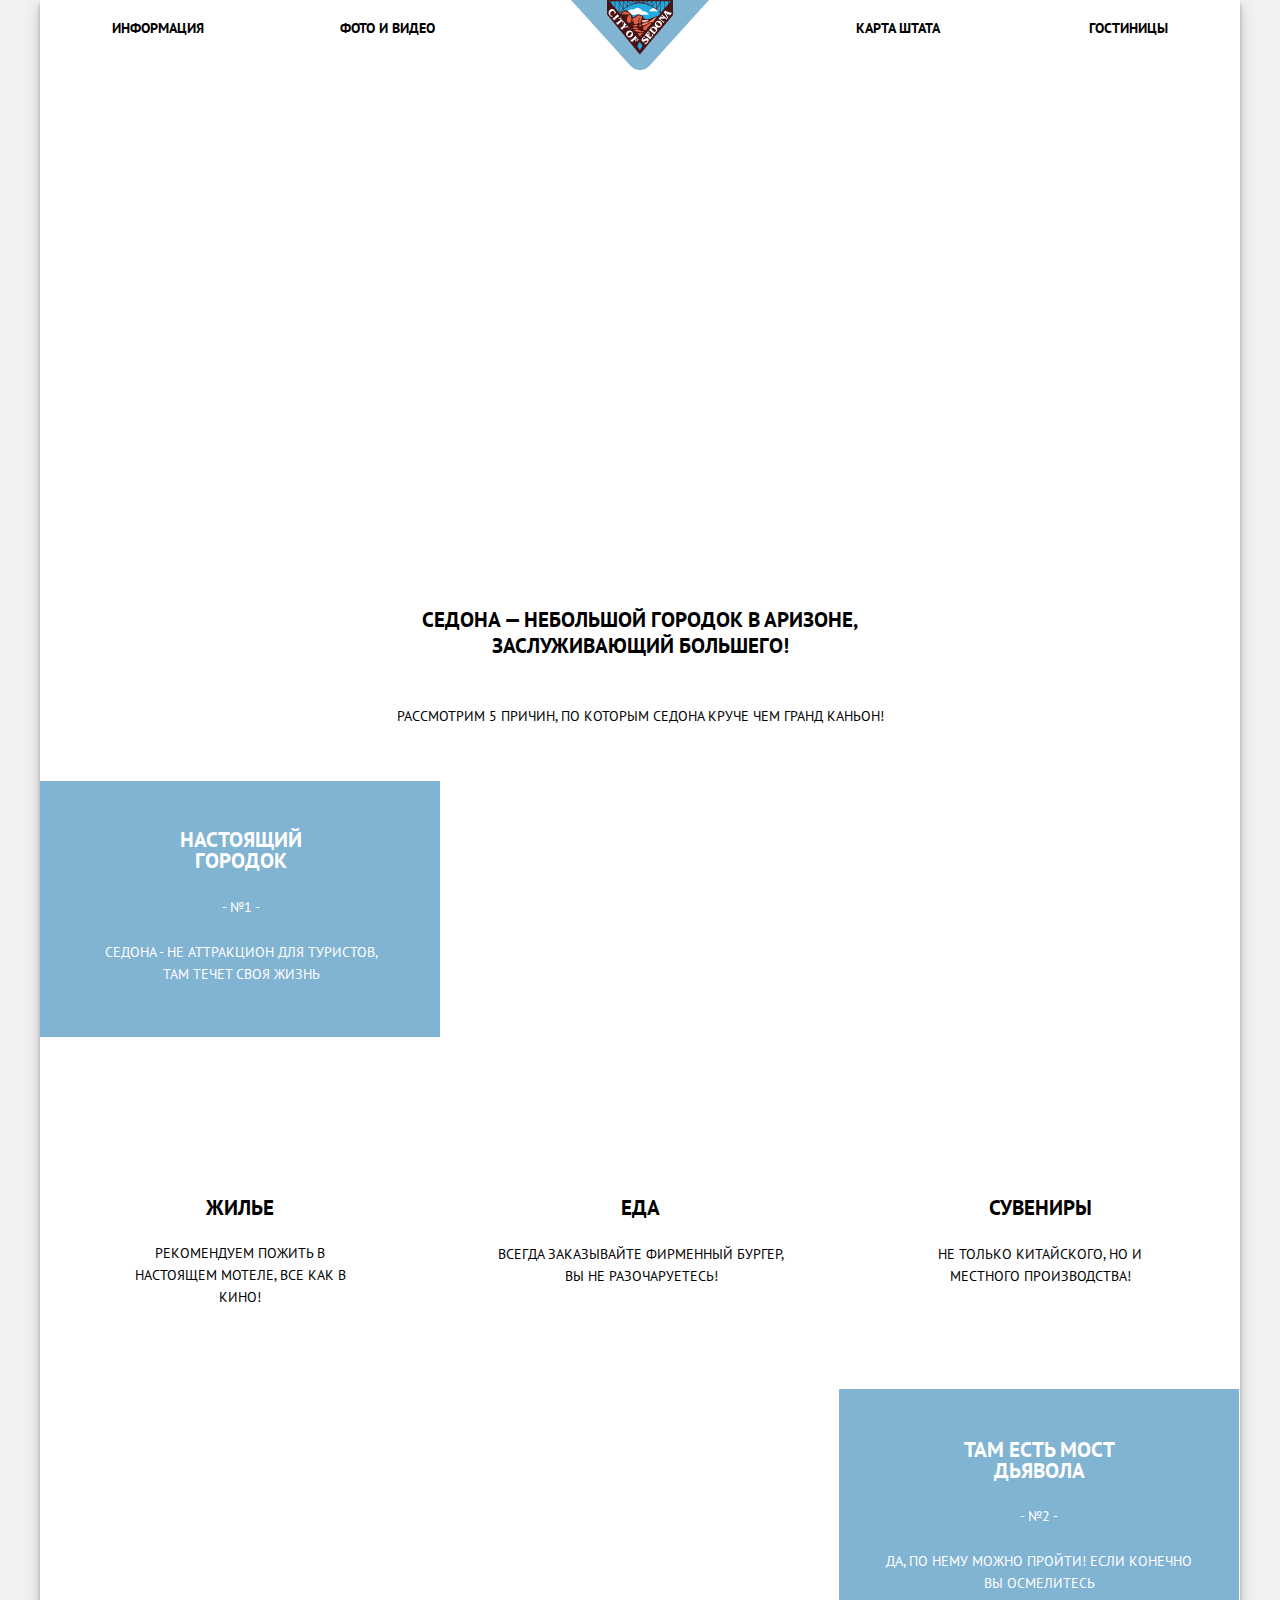
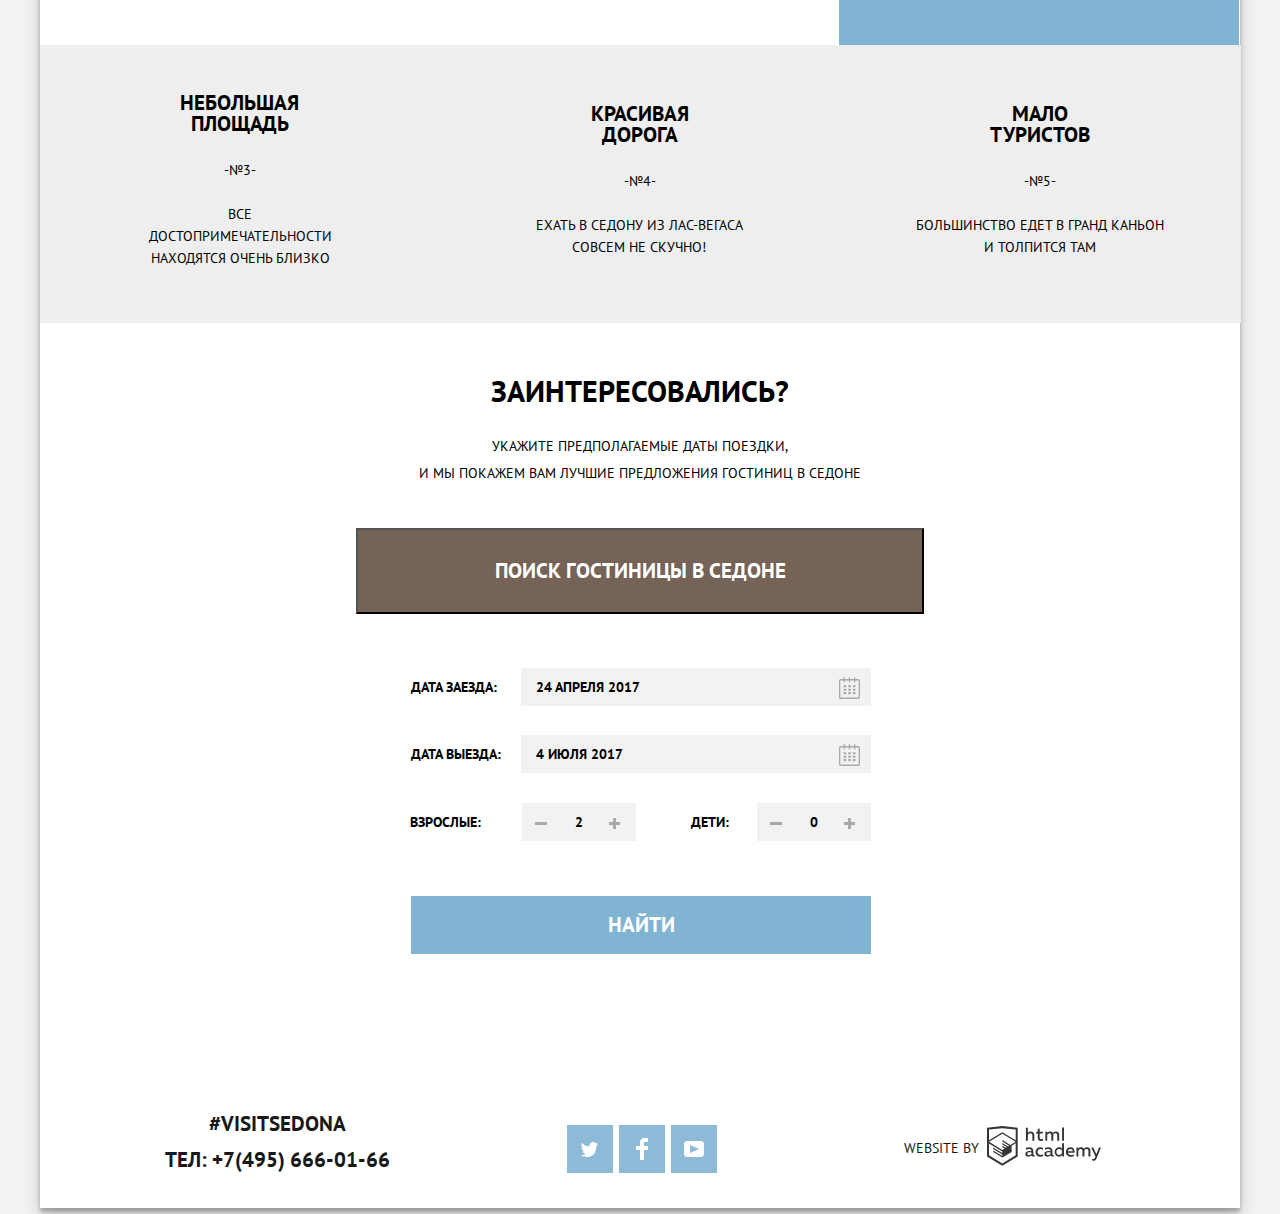
==== commit eb6b88b7: "Оживила форму. Проверилп ПП." ====
--- a/index.html
+++ b/index.html
@@ -6,7 +6,7 @@
   <title>HTML Academy: Седона</title>
   <link href="https://fonts.googleapis.com/css2?family=PT+Sans:wght@400;700&display=swap" rel="stylesheet">
   <link href="css/normalize.css" rel="stylesheet">
-  <link href="css/style.css" rel="stylesheet">
+  <link href="css/style.min.css" rel="stylesheet">
 </head>
 
 <body class="page-body">
@@ -35,16 +35,16 @@
     <main class="container">
       <section class="features">
         <div class="heading">
-          <h1 class="best-city">Седона-небольшой городок в Аризоне,<br> заслуживающий большего!</h1>
+          <h1 class="best-city">Седона &mdash; небольшой городок в Аризоне,<br> заслуживающий большего!</h1>
           <h2 class="visually-hidden">Преимущества Седоны</h2>
-          <p class="advantages">Рассмотрим 5 причин, по которым Седона лучше чем Гранд Каньон!</p>
+          <p class="advantages">Рассмотрим 5 причин, по которым Седона круче чем Гранд Каньон!</p>
         </div>
         <ol class="features-list">
           <li class="features-list-item features-list-item_type_sedona">
             <div class="real-city">
               <h3 class="feature-item">Настоящий городок</h3>
-              <p class="all-text">-№1-</p>
-              <p class="all-text">Седона - не аттракцион для туристов, там течет своя жизнь</p>
+              <p class="all-text">- №1 -</p>
+              <p class="all-text about-real-city">Седона - не аттракцион для туристов, там течет своя жизнь</p>
             </div>
             <ul class="feature-city">
               <li class="feature-city-items feature-city-items-apartments">
@@ -64,61 +64,109 @@
           <li class="features-list-item features-list-item_type_bridge">
             <div class="bridge">
               <h3 class="feature-item">Там есть мост дьявола</h3>
-              <p class="all-text">-№2-</p>
-              <p class="all-text">Да, по нему можно пройтись! Если конечно вы осмелитесь</p>
+              <p class="all-text">- №2 -</p>
+              <p class="all-text about-bridge">Да, по нему можно пройти! Если конечно вы осмелитесь</p>
             </div>
           </li>
           <li class="features-list-item features-list-item_type_place">
             <h3 class="feature-item">Небольшая площадь</h3>
             <p class="all-text">-№3-</p>
-            <p class="all-text">Все достопримечательности находятся очень близко</p>
+            <p class="all-text about-place">Все достопримечательности находятся очень близко</p>
           </li>
           <li class="features-list-item features-list-item_type_path">
             <h3 class="feature-item">Красивая дорога</h3>
             <p class="all-text">-№4-</p>
-            <p class="all-text">Ехать в Седону из Лас-Вегаса совсем не скучно!</p>
+            <p class="all-text about-path">Ехать в Седону из Лас-Вегаса совсем не скучно!</p>
           </li>
           <li class="features-list-item features-list-item_type_tourists">
             <h3 class="feature-item">Мало туристов</h3>
             <p class="all-text">-№5-</p>
-            <p class="all-text">Большинство едет в Гранд Каньон и толпится там</p>
-          </li>
+            <p class="all-text about-everyone">Большинство едет в Гранд Каньон и толпится там</p>
           </li>
         </ol>
       </section>
       <section class="hotel-search">
         <h2 class="visually-hidden">Поиск гостиницы в Седоне</h2>
         <p class="question">Заинтересовались?</p>
-        <p class="all-text">Укажите предполагаемые даты поездки,<br> и мы покажем вам лучшие предложения гостиниц в
-          Седоне
+        <p class="all-text suggestion-fill-form">Укажите предполагаемые даты поездки, <br>и мы покажем вам лучшие
+          предложения гостиниц в Седоне
         </p>
-        <img src="img/map.jpg" alt="Карта города Седона" width="1199" height="594">
-        <!-- Здесь будет форма записи -->
+        <div class="search-for-hotel">
+          <div class="searching-wrapper">
+            <button type="button" class="searching-header button-close">Поиск гостиницы в Седоне</button>
+            <form target="_blank" class="searching-form modal" action="https://echo.htmlacademy.ru/" method="get">
+              <p class="searching-date date-in">
+                <label for="date-in">Дата заезда:</label>
+                <input type="text" name="date" id="date-in" value="24 апреля 2017">
+              </p>
+              <p class="searching-date date-out">
+                <label for="date-out">Дата выезда:</label>
+                <input type="text" name="date" id="date-out" value="4 июля 2017">
+              </p>
+              <div class="searching-amount-wrapper">
+                <div class="searching-amount searching-amount-adults">
+                  <p>Взрослые:</p>
+                  <div class="button-adults">
+                    <button type="button" class="button-minus"></button>
+                    <input type="text" name="number" value="2">
+                    <button type="button" class="button-plus"></button>
+                  </div>
+                </div>
+                <div class="searching-amount searching-amount-children">
+                  <p>Дети:</p>
+                  <div class="button-children">
+                    <button type="button" class="button-minus"></button>
+                    <input type="text" name="number" value="0">
+                    <button type="button" class="button-plus"></button>
+                  </div>
+                </div>
+              </div>
+              <button class="button" type="submit">Найти</button>
+            </form>
+          </div>
+          <div class="iframe">
+          <iframe class="iframe-style" src="https://www.google.com/maps/embed?pb=!1m18!1m12!1m3!1d52385.1356575049!2d-111.83015807871433!3d34.854443815656154!2m3!1f0!2f0!3f0!3m2!1i1024!2i768!4f13.1!3m3!1m2!1s0x872da15809a0dee3%3A0x22ca556fbe412052!2sSedona%20%2F%20Red%20Rock%20Country!5e0!3m2!1sru!2sru!4v1603133928001!5m2!1sru!2sru"
+            width="1200" height="594" style="border:0;" allowfullscreen="" aria-hidden="false"
+            tabindex="0" title="Sedona/Red Rock Country"></iframe>
+          </div>
+        </div>
       </section>
     </main>
-    <footer class="page-footer">
+    <footer class="page-footer page-footer-index">
       <section class="footer-contacts">
         <h2 class="visually-hidden">Контакты</h2>
-        <p>#VISITSEDONA<br>
-          Тел: <a class="footer-phone" href="tel:+74956660166">+7(495)666-01-66</a>
-        </p>
+        <p class="instagram">#VISITSEDONA</p>
+        <p class="tel">Тел: <a class="footer-phone" href="tel:+74956660166">+7(495) 666-01-66</a></p>
       </section>
       <section class="footer-social">
         <h2 class="visually-hidden">Социальные сети</h2>
         <ul class="social-networks">
           <li>
-            <a class="social-button social-button_1" href="#">
-              <span class="visually-hidden">Twitter</span>
+            <a class="social-button social-button_1" href="#" aria-label="Логотип Twitter">
+              <svg aria-hidden="true" focusable="false" width="17" height="17" viewBox="0 0 17 17" fill="none"
+                xmlns="http://www.w3.org/2000/svg">
+                <path
+                  d="M10.95 1.14409C12.635 0.648089 13.934 1.41409 14.527 2.32309C15.2 2.09209 15.858 1.84209 16.538 1.61509C16.5249 2.30145 16.2117 2.94761 15.681 3.38309C16.366 3.55309 16.985 2.89209 16.985 2.89209C16.816 3.89209 15.979 4.68009 15.422 4.91609C15.191 11.6661 12.247 16.1331 5.34501 15.9981H4.89901C4.48901 15.9981 0.735007 15.5381 0.00100708 14.1111C2.27201 14.3071 3.89401 13.6891 4.69401 12.9341C3.73401 12.6341 2.01501 12.4571 1.71501 9.98409C2.06401 10.0901 2.27901 10.2121 2.90501 10.1031C1.70501 9.24709 0.374007 8.53009 0.448007 6.33009C0.733007 6.65809 1.51501 6.86609 1.78801 6.80209C1.08501 6.56109 -0.181993 3.44209 0.894007 1.85009C2.71201 3.70409 4.62901 5.45609 8.04601 5.62309C8.25401 3.33009 9.18301 1.79309 10.95 1.14409Z"
+                  fill="white" />
+              </svg>
             </a>
           </li>
           <li>
-            <a class="social-button social-button_2" href="#">
-              <span class="visually-hidden">Facebook</span>
+            <a class="social-button social-button_2" href="#" aria-label="Логотип Facebook">
+              <svg aria-hidden="true" focusable="false" width="12" height="22" viewBox="0 0 12 22" fill="none"
+                xmlns="http://www.w3.org/2000/svg">
+                <path d="M12 4V0H8C5.79086 0 4 1.79086 4 4V8H0V12H4V22H8V12H12V8H8V4H12Z" fill="white" />
+              </svg>
             </a>
           </li>
           <li>
-            <a class="social-button social-button_3" href="#">
-              <span class="visually-hidden">YouTube</span>
+            <a class="social-button social-button_3" href="#" aria-label="Логотип YouTube">
+              <svg aria-hidden="true" focusable="false" width="20" height="16" viewBox="0 0 20 16" fill="none"
+                xmlns="http://www.w3.org/2000/svg">
+                <path fill-rule="evenodd" clip-rule="evenodd"
+                  d="M3 0H17C18.65 0 20 1.35 20 3V13C20 14.65 18.65 16 17 16H3C1.35 16 0 14.65 0 13V3C0 1.35 1.35 0 3 0ZM6.027 4.002V11.998L15.014 8L6.027 4.002Z"
+                  fill="white" />
+              </svg>
             </a>
           </li>
         </ul>
@@ -126,8 +174,9 @@
       <section class="footer-copyright">
         <h2 class="visually-hidden">Копирайт</h2>
         <p class="copyright">Website by</p>
-        <a class="button" href="https://htmlacademy.ru">
-          <svg width="115" height="41" viewBox="0 0 115 41" fill="none" xmlns="http://www.w3.org/2000/svg">
+        <a class="button" href="https://htmlacademy.ru" aria-label="Логотип HTML-Academy">
+          <svg aria-hidden="true" focusable="false" width="115" height="41" viewBox="0 0 115 41" fill="none"
+            xmlns="http://www.w3.org/2000/svg">
             <path fill-rule="evenodd" clip-rule="evenodd"
               d="M15.5197 1.05737H15.3509L0 2.71895V31.4945L15.3509 40.8382L30.7018 31.4945V2.71895L15.5197 1.05737ZM77.0183 2.62185H75.0876V15.7311H77.0183V2.62185ZM40.8619 2.63264V7.76843C41.6131 6.9864 42.6386 6.5436 43.7105 6.53843C44.6823 6.47908 45.6329 6.84495 46.3253 7.54479C47.0177 8.24462 47.3866 9.21244 47.3399 10.2068V15.7634H45.367V10.4658C45.4231 9.94897 45.2754 9.43059 44.9566 9.02553C44.6377 8.62047 44.174 8.36218 43.6683 8.3079H43.3518C42.3456 8.36979 41.4321 8.9295 40.9041 9.80764V15.7634H38.8995V2.63264H40.8619ZM77.0183 31.4837H75.2775V30.0595C74.4828 31.1353 73.23 31.7538 71.9119 31.7211C69.4751 31.5528 67.5825 29.4822 67.5825 26.9845C67.5825 24.4867 69.4751 22.4162 71.9119 22.2479C73.1195 22.2052 74.2818 22.7203 75.0771 23.6505V18.3205H77.0183V31.4837ZM47.0656 30.0595C47.263 30.0515 47.4583 30.0152 47.6459 29.9516V31.3866C47.2482 31.5404 46.826 31.6172 46.4009 31.6132C45.6482 31.6769 44.9394 31.2429 44.639 30.5342C43.7036 31.31 42.5302 31.7227 41.3261 31.6995C39.733 31.6995 38.256 30.804 38.256 28.9482C38.256 26.65 40.3661 25.9379 42.1702 25.9379C42.9402 25.9505 43.707 26.0408 44.4596 26.2076V25.884C44.4596 24.805 43.6578 23.9742 42.1491 23.9742C41.0585 23.9764 39.9804 24.2116 38.9839 24.6647V22.8305C40.0678 22.451 41.204 22.2506 42.3495 22.2371C44.8394 22.2371 46.3693 23.4455 46.3693 26.1753V29.4121C46.3546 29.5668 46.401 29.721 46.4981 29.8406C46.5951 29.9601 46.7349 30.035 46.8862 30.0487H47.0656V30.0595ZM40.2711 28.8403C40.298 29.229 40.4761 29.5905 40.7655 29.844C41.055 30.0974 41.4317 30.2217 41.8115 30.189H41.9275C42.8819 30.1906 43.7973 29.8022 44.4702 29.11V27.5779C43.842 27.4414 43.2026 27.3655 42.5605 27.3513C41.5055 27.3513 40.2817 27.7074 40.2817 28.8403H40.2711ZM56.0229 22.9384C55.1962 22.4632 54.2596 22.2246 53.3115 22.2479H52.9422C51.7332 22.2873 50.5891 22.8166 49.7619 23.7192C48.9347 24.6218 48.4923 25.8236 48.5321 27.06V27.5024C48.6957 30.0004 50.805 31.8921 53.2482 31.7318C54.2519 31.7555 55.2477 31.5452 56.1601 31.1168V29.2718C55.3769 29.7215 54.4945 29.9591 53.5963 29.9624C52.5199 30.0288 51.4963 29.4793 50.9385 28.5356C50.3806 27.5918 50.3806 26.4095 50.9385 25.4658C51.4963 24.522 52.5199 23.9725 53.5963 24.039C54.461 24.0357 55.3066 24.2989 56.0229 24.7942V22.9384ZM66.1514 30.0595C66.3488 30.0515 66.5441 30.0152 66.7317 29.9516V31.3866C66.334 31.5404 65.9118 31.6172 65.4867 31.6132C64.734 31.6769 64.0252 31.2429 63.7248 30.5342C62.7894 31.31 61.616 31.7227 60.4119 31.6995C58.8188 31.6995 57.3417 30.804 57.3417 28.9482C57.3417 26.65 59.4518 25.9379 61.256 25.9379C62.0259 25.9505 62.7928 26.0408 63.5454 26.2076V25.884C63.5454 24.805 62.7436 23.9742 61.2349 23.9742C60.1443 23.9764 59.0662 24.2116 58.0697 24.6647V22.8305C59.1536 22.451 60.2897 22.2506 61.4353 22.2371C63.9252 22.2371 65.455 23.4455 65.455 26.1753V29.4121C65.4404 29.5668 65.4868 29.721 65.5838 29.8406C65.6809 29.9601 65.8207 30.035 65.972 30.0487H66.1514V30.0595ZM59.855 29.8481C59.5632 29.5943 59.3837 29.2311 59.3569 28.8403H59.378C59.378 27.7074 60.5385 27.3513 61.6569 27.3513C62.299 27.3655 62.9383 27.4414 63.5665 27.5779V29.11C62.8937 29.8022 61.9782 30.1906 61.0239 30.189H60.9078C60.5263 30.2247 60.1469 30.1019 59.855 29.8481ZM69.3271 26.9305C69.3271 25.2859 70.6308 23.9526 72.239 23.9526L72.2601 24.0066C73.4742 24.0066 74.5742 24.7382 75.0665 25.8732V28.0311C74.5856 29.1871 73.4673 29.9296 72.239 29.9084C70.6308 29.9084 69.3271 28.5752 69.3271 26.9305ZM83.3486 22.2479C86.8408 22.2479 88.0541 25.1395 87.4844 27.7397H80.922C81.1436 29.3582 82.6839 30.0163 84.2876 30.0163C85.2509 30.0196 86.2027 29.8021 87.0729 29.3797V31.1061C86.0736 31.5421 84.9939 31.7519 83.9078 31.7211C81.2385 31.7211 78.8963 30.189 78.8963 26.9521C78.8362 25.7502 79.2482 24.5736 80.0408 23.6841C80.8334 22.7945 81.9408 22.2658 83.1165 22.2155H83.3486V22.2479ZM80.8693 26.1753C80.9704 24.8237 82.1216 23.8104 83.4436 23.9095H83.4858C84.1064 23.8531 84.7196 24.08 85.1612 24.5295C85.6028 24.979 85.8275 25.6051 85.7752 26.24H80.8693V26.1753ZM89.489 31.4621V22.4961H91.2298V23.575C91.9777 22.7197 93.041 22.2229 94.1628 22.2047C95.2951 22.1328 96.3712 22.7163 96.9482 23.7153C97.7407 22.8335 98.8477 22.3161 100.018 22.2803C100.952 22.2327 101.859 22.6011 102.507 23.2901C103.154 23.9792 103.478 24.9213 103.394 25.8732V31.4837H101.39V25.9271C101.437 25.4734 101.306 25.0191 101.024 24.6647C100.743 24.3104 100.336 24.0852 99.8917 24.039H99.6174C98.7512 24.0941 97.9525 24.536 97.4335 25.2474V31.4837H95.4289V25.9271C95.4728 25.47 95.3357 25.0139 95.0481 24.6611C94.7606 24.3082 94.3467 24.088 93.8991 24.0497H93.6881C92.7466 24.1344 91.8915 24.6449 91.3564 25.4416V31.5161H89.5312L89.489 31.4621ZM113.977 22.4745H111.972L109.324 29.2718L106.306 22.4853H104.196L108.417 31.5484L108.237 32.0016C107.72 33.3611 107.003 34.0516 106.053 34.0516C105.75 34.0548 105.447 34.0112 105.156 33.9221V35.6161C105.536 35.7125 105.926 35.7632 106.317 35.7671C107.646 35.7671 108.902 35.0226 109.851 32.6813L113.977 22.4745ZM52.689 6.78658V3.54974L50.7266 4.01369V6.73264H49.144V8.49132H50.7899V12.9905C50.7231 13.817 51.0244 14.6301 51.61 15.2038C52.1955 15.7775 53.0028 16.0505 53.8073 15.9468C54.5996 15.9535 55.3875 15.8259 56.139 15.5692V13.8429C55.5727 14.0781 54.9672 14.199 54.356 14.199C53.2165 14.199 52.689 13.8105 52.689 12.6237V8.5129H55.8541V6.78658H52.689ZM58.3862 15.7526V6.75421H60.1376V7.83316C60.8811 6.97655 61.9403 6.476 63.0601 6.45211C64.1624 6.38099 65.2146 6.93142 65.8032 7.88711C66.5958 7.00534 67.7028 6.48794 68.8734 6.45211C69.8138 6.41462 70.7233 6.79859 71.364 7.50353C72.0046 8.20846 72.3126 9.16418 72.2073 10.1205V15.7418H70.2028V10.1853C70.2499 9.73151 70.1184 9.27721 69.8373 8.92287C69.5561 8.56853 69.1485 8.34334 68.7046 8.29711H68.4619C67.5957 8.35228 66.797 8.7942 66.278 9.50553V15.7418H64.2734V10.1853C64.3206 9.73151 64.1891 9.27721 63.9079 8.92287C63.6268 8.56853 63.2191 8.34334 62.7752 8.29711H62.5326C61.5911 8.38181 60.736 8.89229 60.2009 9.68895V15.7634H58.3862V15.7526ZM28.6972 30.3033L28.7078 30.2968L28.6972 30.3184V30.3033ZM28.6972 18.3205V30.3033L15.3509 38.4321L2.00459 30.3184V18.5147L15.2876 26.6068V28.0311L6.18257 22.5284V23.9418L15.3404 29.5632V31.0629L6.19312 25.4955V26.9521L15.3509 32.5734L24.5826 26.9197V20.8129L28.6972 18.3205ZM28.7078 16.7776L25.0362 18.9355L23.3482 20.0145L15.3087 15.0837V16.4971L22.156 20.7266L22.0083 20.8237L20.9532 21.4063L15.2876 17.9537V19.3995L19.761 22.1184L18.706 22.8413L15.3298 20.7913V22.2047L17.5454 23.5426L15.2982 24.9021L2.11009 16.864L15.3087 8.72869L28.7078 16.7776ZM15.2876 7.27211L28.7078 15.3534V4.56395L15.3615 3.12895L2.01514 4.56395V15.3534L15.2876 7.27211Z"
               fill="#231F20" />
@@ -135,28 +184,8 @@
         </a>
       </section>
     </footer>
-
-    <form class="searching-form" action="https://echo.htmlacademy.ru/" method="get">
-      <legend class="searching-header">Поиск гостиницы в Седоне</legend>
-      <p class="searching-date">
-        <label for="date-in">Дата заезда:</label>
-        <input type="text" name="date" id="date-in" value="24 апреля 2017">
-      </p>
-      <p class="searching-date">
-        <label for="date-off">Дата выезда:</label>
-        <input type="text" name="date" id="date-out" value="4 июля 2017">
-      </p>
-      <p class="searching-amount">
-        <label for="number-adults">Взрослые:</label>
-        <input type="number" name="number" id="number-adults">
-      </p>
-      <p class="searching-amount">
-        <label for="number-children">Дети:</label>
-        <input type="number" name="number" id="number-children">
-      </p>
-      <button class="button" type="submit">Найти</button>
-    </form>
   </div>
+  <script src="js/form.min.js"></script>
 </body>
 
 </html>--- a/css/style.min.css
+++ b/css/style.min.css
@@ -0,0 +1 @@
+:root{--basic-white: #ffffff;--basic-black: #000000;--basic-grey: #F2F2F2;--basic-dark-grey: #333333;--basic-light-grey:#EEEEEE;--basic-extra-grey:#F2F2F2;--basic-brown:#766357;--basic-blue:#81B3D2;--hover-brown:#604E43;--pressing-brown:#503E33;--special-light-grey:#EBEBEB;--hover-blue:#669EC0;--pressing-blue:#5496BD;--details-grey:#A9A9A9;--rating-grey: #666666;--check-grey:#6A6A6A;--hover-grey:#ABABAB;--border-grey: #E5E5E5;--copyright-grey: #BDBBBC;--opacity-white: rgb(255,255,255,0.3);--triangle-grey: #CACACA}body{min-width:1280px;margin:0;font-family:"PT Sans",Arial,sans-serif;font-size:14px;line-height:21px;font-weight:400;color:var(--basic-black);text-transform:uppercase;background-color:var(--basic-grey);background-position:top center;background-repeat:no-repeat}a{text-decoration:none;color:var(---basic-black)}img{max-width:100%;height:auto}.page{height:100%}.page-body{min-height:100%;display:grid;grid-template-rows:min-content 1fr min-content;align-content:start}.main-background{position:relative;width:1200px;margin:0 auto;background-color:var(--basic-white);box-shadow:0 4px 4px rgba(0,0,0,.25),0 5px 15px rgba(0,1,1,.2)}.main-header-index{position:relative;padding-bottom:509px}.heading::before,.main-header-index::before{content:'';position:absolute;left:0;background-repeat:no-repeat}.main-header-index::before{top:55px;width:1200px;height:509px;background-image:url(../img/welcome_sedona.png),url(../img/sedona-main-picture.jpg);background-position:center}.main-header,.main-header-catalog{position:relative}.main-header-logo{position:absolute;left:50%;transform:translateX(-50%)}.main-nav,.site-nav{color:var(---basic-black)}.main-nav{padding-left:72px;padding-right:72px;font-size:14px;line-height:26px;font-weight:700;background-color:var(--b--basic-white)}.site-nav{list-style:none;margin:0;padding:0;display:flex;flex-wrap:wrap;align-content:flex-start;width:100%}.site-nav li{width:228px;margin-top:15px;margin-bottom:15px}.heading{position:relative;padding-top:42px}.heading::before{bottom:calc(100% - 1px);width:100%;height:57px;background-image:url(../img/white_background.svg)}.hotels-option-current{color:var(--basic-brown)}.hotels-option,.map{text-align:right}.map{margin-left:auto}.site-nav-current{font-size:14px;line-height:26px;color:var(--basic-brown)}.site-nav a:hover{color:var(--basic-blue)}.site-nav a:active{color:(---basic-black);opacity:.3}.visually-hidden{position:absolute;width:1px;height:1px;margin:-1px;border:0;padding:0;white-space:nowrap;clip-path:inset(100%);clip:rect(0 0 0 0);overflow:hidden}.filter-form{display:flex;justify-content:space-between;padding:26px 72px 32px;color:var(--basic-white);background-image:url(../img/background-catalog.png);background-color:var(--basic-blue);box-sizing:border-box;min-height:217px}.selection-of-services{padding:0;border:0;margin:0 119px 0 0}.filter-type{margin-bottom:24px;font-weight:700;font-size:16px;line-height:21px}.filter-type-of-price{margin-bottom:10px}.filter-option{margin-bottom:25px}.filter-option:last-child{margin-bottom:0}.filter-option label{position:relative;display:block;cursor:pointer}.filter-input-checkbox+label::before{content:"";position:absolute;left:-40px;top:0;width:23px;height:23px;background-image:url(../img/checkbox-off.svg);background-repeat:no-repeat;background-position:0 0}.filter-input-checkbox:checked+label::before{background-image:url(../img/checkbox-on.svg)}.filter-input-checkbox:disabled+label::before{background-image:url(../img/checkbox-off-disabled.svg)}.filter-input-checkbox:checked:disabled+label::before{background-image:url(../img/checkbox-on-disabled.svg)}.filter-input-checkbox:checked:focus+label::before,.filter-input-checkbox:focus+label::before{border:2px solid var(--basic-black)}.checkbox-filter{display:flex}.selection{list-style:none;margin:0}.filter-wrapper,.price-per-day{display:flex;flex-direction:column}.price-per-day{padding:0;margin:0;border:0}.range-price{display:flex;position:relative;width:317px;justify-content:space-around;align-items:center;color:var(--basic-white);border:2px solid var(--basic-white);box-sizing:border-box;border-radius:2px;padding-top:7px;padding-bottom:7px}.range-price::after{position:absolute;content:"";width:2px;height:22px;background-color:var(--basic-white);background-position:center}.range-price input[type=text]{background-color:transparent;border:0;color:var(--basic-white);text-align:center}.range-filter{position:relative;margin-top:20px;width:316px;height:2px;background-color:var(--opacity-white)}.part-of-range{width:248px;height:2px;background-color:var(--basic-white)}.switch1,.switch2{position:absolute;top:-8px;width:19px;height:21px;padding:0;background-image:url(../img/filter-button.svg);cursor:pointer}.switch1{left:0}.switch2{right:45px}.switch1:hover,.switch2:hover{width:23px;height:24px;background-image:url(../img/filter-button\ -hover.svg)}.button-for-filter{display:block;font:inherit;color:var(--basic-white);width:137px;border:2px solid var(--basic-white);box-sizing:border-box;border-radius:2px;background-color:transparent;text-transform:uppercase;padding:5px 4px 6px 3px;margin-top:33px;align-self:center;margin-left:-10px}.button-for-filter:hover{color:var(--basic-black);background-color:var(--basic-white)}.searcing-results{margin-top:29px;margin-bottom:31px}.result{font-size:21px;line-height:26px;font-weight:700}.sort-by{display:flex;justify-content:space-between;width:100%}.option{list-style:none;display:flex;justify-content:start;align-content:end;margin-top:0;margin-bottom:0;padding-left:0;margin-left:40px}.version-current-state{display:flex;align-content:center;position:relative;margin-right:73px;margin-left:73px}.triangle,.triangle-reverse{padding:0;border:0;font:inherit;color:inherit;background-color:transparent;width:0;height:0;border-style:solid;align-self:center}.triangle{border-width:0 5.5px 10px;border-color:transparent transparent var(--triangle-grey);margin-right:12px;margin-left:auto}.triangle-reverse{border-width:10px 5.5px 0;border-color:var(--basic-blue) transparent transparent}.triangle:hover{border-color:transparent transparent var(--basic-black)}.triangle-reverse:hover{border-color:var(--basic-black) transparent transparent}.triangle:active{border-color:transparent transparent var(--basic-blue)}.triangle-reverse:active{border-color:var(--basic-blue) transparent transparent}.triangle-reverse:focus,.triangle:focus{outline:3px solid var(--pressing-blue)}.result{margin-top:0;margin-bottom:0}.sort{font-size:12px;font-weight:400;line-height:18px;margin:0 0 0 46px}.sort-by-price,.sort-by-rating,.sort-by-type{font-size:12px;line-height:21px;opacity:.3;margin-right:33px}.sort-by-price:hover,.sort-by-rating:hover,.sort-by-type:hover{color:var(--basic-blue)}.sort-by-price:active,.sort-by-rating:active,.sort-by-type:active{color:var(--basic-black);opacity:1;text-decoration:none}.option .sort-current{color:var(--basic-blue);text-decoration:none}.sort-by-rating,.sort-by-type{position:relative}.sort-by-rating::after,.sort-by-type::after{position:absolute;content:"";width:100%;height:0;border:1px dashed var(--basic-blue);left:0;bottom:5px}.advantages,.best-city{line-height:26px;text-align:center}.best-city{font-size:21px;max-width:450px;margin:0 auto}.advantages{font-size:14px;margin-top:44px;margin-bottom:52px}.feature-item{font-size:21px;line-height:21px;text-align:center}.features-list{list-style:none;display:grid;grid-template-columns:1fr 1fr 1fr;grid-template-rows:auto auto auto;font-size:0;padding:0}.features-list-item{min-height:256px}.all-text{font-size:14px;line-height:22px;text-align:center;margin:0}.feature-city{list-style:none;display:flex;flex-wrap:wrap;padding:0;margin:0}.feature-city-items{width:400px;text-align:center;min-height:330px}.feature-item-apartments{position:relative;margin-top:160px;margin-bottom:24px}.feature--item-food::before,.feature--item-souvenirs::before,.feature-item-apartments::before{content:'';position:absolute;bottom:47px;right:162px;width:75px;height:72px;background-image:url(../img/icon_apartments.svg);background-repeat:no-repeat}.all-text-apartments{margin-left:73px;margin-right:73px;margin-bottom:81px}.feature--item-food{position:relative;margin-top:160px;margin-bottom:25px}.feature--item-food::before,.feature--item-souvenirs::before{bottom:50px;height:70px;background-image:url(../img/icon_food.svg)}.all-text-food{margin-left:54px;margin-right:52px;margin-bottom:80px}.feature--item-souvenirs{position:relative;margin-top:160px;margin-bottom:25px}.feature--item-souvenirs::before{right:168px;width:64px;height:77px;background-image:url(../img/icon_souvenirs.svg)}.all-text-souvenirs{margin-left:65px;margin-right:65px;margin-bottom:80px}.features-list-item_type_path,.features-list-item_type_place,.features-list-item_type_tourists{background-color:var(--basic-light-grey)}.features-list-item_type_sedona{grid-column-start:1;grid-column-end:-1}.features-list-item_type_bridge{grid-column-start:3;grid-column-end:-1}.features-list-item_type_place{grid-column-start:1;grid-column-end:2;width:400px}.features-list-item_type_place h3{margin:47px 141px 25px 140px}.about-place{margin:22px 96px 54px}.features-list-item_type_path{grid-column-start:2;grid-column-end:3}.features-list-item_type_path h3{margin:47px 150px 25px 151px}.about-path{margin:22px 70px 54px 69px}.features-list-item_type_tourists{grid-column-start:3;grid-column-end:4}.features-list-item_type_tourists h3{margin:47px 151px 25px}.about-everyone{margin:22px 77px 54px}.hotel-search{margin-top:56px}.question{font-size:30px;line-height:24px;font-weight:700;text-align:center;margin-bottom:30px}.suggestion-fill-form{line-height:27px;margin-bottom:127px}.features-list-item,.real-city{display:flex;flex-direction:column;justify-content:center}.real-city{align-items:center;position:relative;color:var(--basic-white);background-color:var(--basic-blue);width:300px;min-height:256px;padding-left:51px;padding-right:49px}.real-city .feature-item{margin:48px 140px 25px 139px}.about-real-city{margin-top:23px;margin-bottom:52px}.bridge::before,.real-city::after{content:"";display:block;position:absolute;top:0;width:800px;height:256px;background-repeat:no-repeat;background-position:0 0}.real-city::after{left:100%;background-image:url(../img/picture_city.jpg)}.bridge{position:relative;display:flex;flex-direction:column;justify-content:center;align-items:center;color:var(--basic-white);background-color:var(--basic-blue);width:400px;min-height:256px}.bridge::before{right:100%;background-image:url(../img/picture_bridge.jpg)}.bridge .feature-item{margin:47px 124px 24px 125px}.about-bridge{margin:23px 40px 48px}.hotels-list{list-style:none;display:flex;flex-direction:column;flex-wrap:wrap;padding-left:0;margin-bottom:0}.about-hotel{display:grid;grid-template-columns:208px 145px 142px auto;grid-template-rows:auto auto auto;align-items:start;padding-top:28px;padding-bottom:30px;border:1px solid var(--border-grey)}.hotel-image{grid-column-start:1;grid-column-end:2;grid-row-start:1;grid-row-end:-1;margin-left:73px}.hotel-option{grid-column-start:2;grid-column-end:4;grid-row-start:1;grid-row-end:2}.hotel-name{font-weight:700;font-size:21px;line-height:26px;margin:-4px 0 6px 29px}.hotel-name:hover{color:var(--basic-blue)}.hotel-name:active{opacity:.3;color:var(--basic-black)}.evaluation{display:flex;justify-content:flex-end;padding:0;margin:0 73px 0 0}.star{list-style:none;width:18px;height:17px;background-image:url(../img/star.svg);background-repeat:no-repeat}.star:not(:last-child){margin-right:6px}.price,.type{font-size:14px;line-height:21px;color:var(--basic-dark-grey);grid-column-start:2;grid-column-end:3;grid-row-start:2;grid-row-end:3;margin:0 0 0 29px}.price{margin:0;grid-column-start:3;grid-column-end:4}.book,.description{grid-row-start:3;grid-row-end:4;margin-top:15.5px;padding:3px 16px 3px 17px}.description{grid-column-start:2;grid-column-end:3;margin-left:29px;align-self:end;font-weight:700;font-size:14px;line-height:21px;color:var(--basic-white);background-color:var(--basic-blue);margin-right:6px}.description:hover{background-color:var(--hover-blue)}.description:active{background-color:var(--pressing-blue);color:var(--opacity-white)}.book{grid-column-start:3;grid-column-end:4}.book,.rating{align-self:end;font-size:14px;line-height:21px}.rating{grid-column-start:4;grid-column-end:5;grid-row-start:3;grid-row-end:4;color:var(--rating-grey);background-color:var(--basic-extra-grey);margin:15.5px 73px 0 0;justify-self:end;flex-grow:1;padding:3px 12px 3px 15px}.book{font-weight:700;color:var(--basic-white);background-color:var(--basic-brown)}.book:hover{background-color:var(--hover-brown)}.book:active{background-color:var(--pressing-brown);color:var(--opacity-white)}.page-footer{display:flex;justify-content:center;margin:0;padding:23px 138px 35px 125px;text-align:center;align-items:flex-end}.page-footer-index{position:absolute;bottom:0;left:0;right:0;background-color:var(--basic-white);opacity:.9}.footer-contacts{font-size:21px;line-height:26px;font-weight:700;margin:0 auto 0 0}.footer-contacts h2{font-size:21px}.copyright p,.footer-contacts p,.searching-amount p{margin:0}.footer-contacts .instagram{margin-bottom:10px}.footer-contacts .phone{margin-top:9px}.footer-social{margin-left:-5px}.social-networks{list-style:none;display:flex;flex-wrap:wrap;margin:0;padding:0}.social-button_1,.social-button_2,.social-button_3{margin-right:6px;display:flex;width:46px;height:48px;background-color:var(--basic-blue);align-items:center;justify-content:center}.searching-form .button:hover,.social-button_1:hover,.social-button_2:hover,.social-button_3:hover{background-color:var(--hover-blue)}.social-button_1:active,.social-button_2:active,.social-button_3:active{background-color:var(--pressing-blue);fill-opacity:.3}.footer-copyright{display:flex;justify-content:center;align-items:center;margin-left:auto}.copyright{margin-right:8px}.button:hover path{fill:var(--basic-blue)}.button:active path{fill:var(--copyright-grey)}.search-for-hotel{position:relative}.searching-wrapper{display:flex;flex-direction:column;text-align:center;position:absolute;left:50%;transform:translate(-50%);top:-86px;width:568px;overflow:hidden}.searching-header{font-size:21px;line-height:26px;text-align:center;font-weight:700;color:var(--basic-white);background-color:var(--basic-brown);padding:28px 0;margin:0 auto;width:100%;text-transform:uppercase;z-index:1}.searching-form{min-height:395px;display:flex;flex-direction:column;flex-wrap:wrap;font-weight:700;font-size:14px;line-height:26px;background-color:var(--basic-white);box-shadow:0 7px 15px rgba(0,1,1,.15)}.searching-header:hover{background-color:var(--hover-brown)}.searching-header:active{background-color:var(--pressing-brown);color:var(--opacity-white)}.searching-date{position:relative;display:flex;align-items:center;justify-content:space-between;margin-left:55px;margin-right:55px;margin-bottom:0}.date-in{margin-top:54px}.date-out{margin-top:29px}.searching-date::after{content:"";position:absolute;display:block;width:21px;height:23px;right:11px;top:8px;background-image:url(../img/calendar.svg);background-repeat:no-repeat}.searching-date:hover::after{background-image:url(../img/calendar-hover.svg)}.searching-date:active::after{background-image:url(../img/calendar-active.svg)}.searching-date input{width:320px;padding-left:15px;padding-right:15px}input[type=text]{text-transform:uppercase}.searching-amount-wrapper{display:flex;margin-top:30px}.searching-amount input{text-align:center}.searching-amount input,.searching-date input{border:0;font-size:14px;line-height:26px;font-weight:700;background-color:var(--basic-grey)}.searching-date input{padding-top:6px;padding-bottom:6px}.searching-amount input{width:38px;height:38px;padding:0}.searching-amount button{padding:0;border:0;width:38px;height:38px;font:inherit;color:inherit}.searching-amount{display:flex;align-items:center;justify-content:space-between}.searching-amount-adults{margin-left:54px;width:226px}.searching-amount-children{margin-right:55px;margin-left:55px;width:180px}.button-adults,.button-children{display:flex}.button-minus,.button-plus{position:relative;width:38px;height:38px;background-color:var(--basic-grey)}.button-minus::after,.button-plus::after,.button-plus::before{position:absolute;left:35%;content:"";width:12px;height:3px;background-color:var(--details-grey);background-repeat:no-repeat;background-position:center}.button-plus::after,.button-plus::before{width:11px;top:50%;left:30%}.button-plus::before{transform:rotate(90deg)}.button-minus:hover::after,.button-plus:hover::after,.button-plus:hover::before{background-color:var(--basic-black)}.button-minus:active::after,.button-plus:active::after,.button-plus:active::before{background-color:var(--basic-blue)}.searching-amount input:hover,.searching-date input:hover{background-color:var(--special-light-grey)}.searching-amount input:focus,.searching-date input:focus{background-color:var(--basic-white)}.searching-form .button{display:block;border:0;margin:55px;padding-top:16px;padding-bottom:16px;font-size:21px;line-height:26px;text-transform:uppercase;font-weight:700;color:var(--basic-white);background-color:var(--basic-blue)}.searching-form .button:active{background-color:var(--pressing-blue);color:var(--opacity-white)}.iframe{height:594px}.iframe-style{border:0}.modal{transition:transform .6s ease-in-out}.modal-close{transform:translateY(-100%)}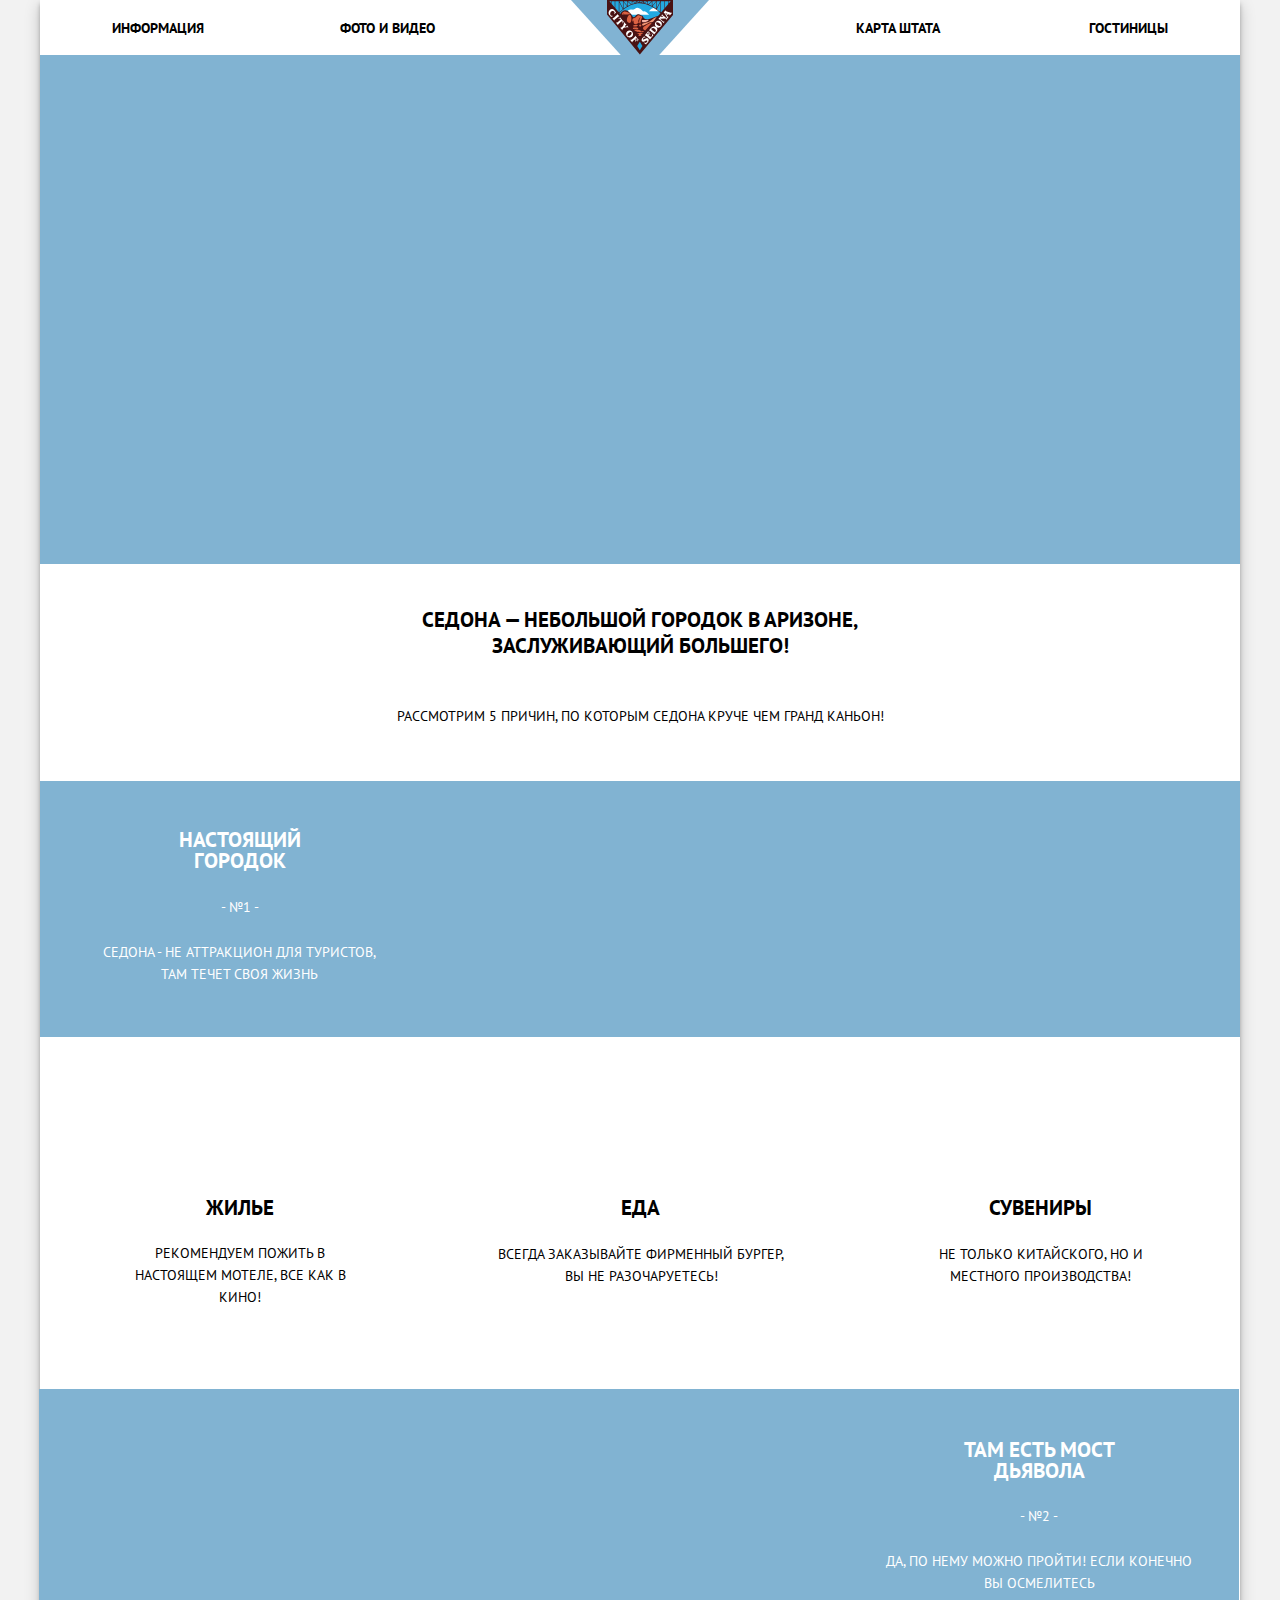
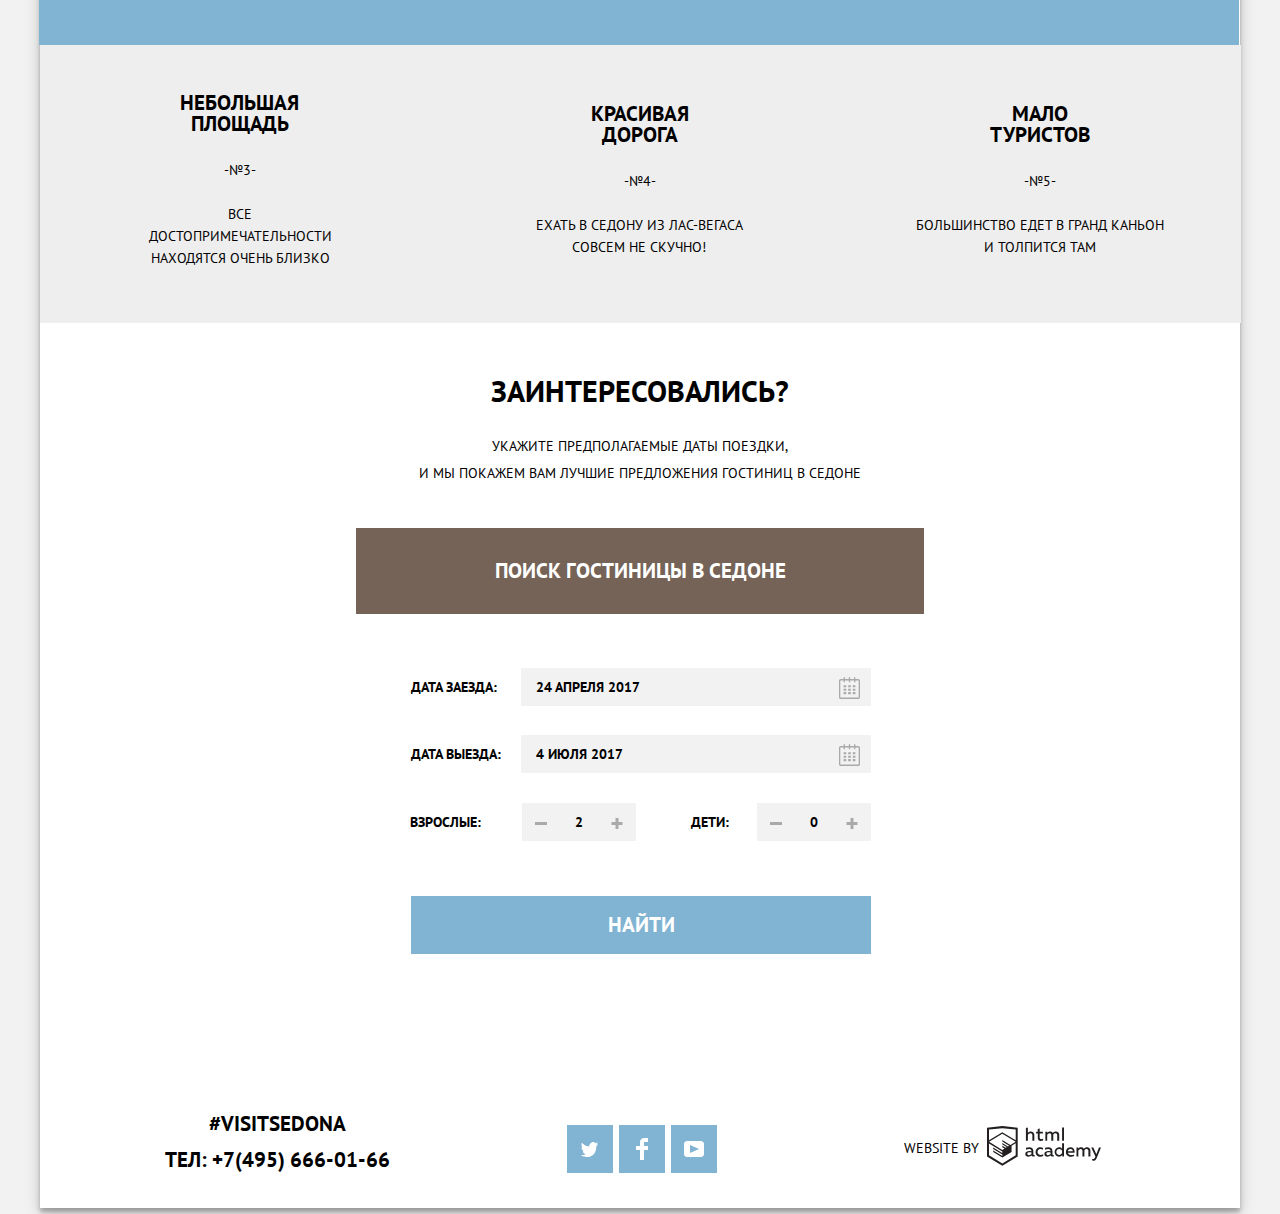
==== commit 4f07b331: "внесла поправки" ====
--- a/index.html
+++ b/index.html
@@ -93,7 +93,7 @@
         </p>
         <div class="search-for-hotel">
           <div class="searching-wrapper">
-            <button type="button" class="searching-header button-close">Поиск гостиницы в Седоне</button>
+            <a href="blank.html" class="searching-header button-close">Поиск гостиницы в Седоне</a>
             <form target="_blank" class="searching-form modal" action="https://echo.htmlacademy.ru/" method="get">
               <p class="searching-date date-in">
                 <label for="date-in">Дата заезда:</label>
@@ -125,9 +125,10 @@
             </form>
           </div>
           <div class="iframe">
-          <iframe class="iframe-style" src="https://www.google.com/maps/embed?pb=!1m18!1m12!1m3!1d52385.1356575049!2d-111.83015807871433!3d34.854443815656154!2m3!1f0!2f0!3f0!3m2!1i1024!2i768!4f13.1!3m3!1m2!1s0x872da15809a0dee3%3A0x22ca556fbe412052!2sSedona%20%2F%20Red%20Rock%20Country!5e0!3m2!1sru!2sru!4v1603133928001!5m2!1sru!2sru"
-            width="1200" height="594" style="border:0;" allowfullscreen="" aria-hidden="false"
-            tabindex="0" title="Sedona/Red Rock Country"></iframe>
+            <iframe class="iframe-style"
+              src="https://www.google.com/maps/embed?pb=!1m18!1m12!1m3!1d52385.1356575049!2d-111.83015807871433!3d34.854443815656154!2m3!1f0!2f0!3f0!3m2!1i1024!2i768!4f13.1!3m3!1m2!1s0x872da15809a0dee3%3A0x22ca556fbe412052!2sSedona%20%2F%20Red%20Rock%20Country!5e0!3m2!1sru!2sru!4v1603133928001!5m2!1sru!2sru"
+              width="1200" height="594" style="border:0;" allowfullscreen="" aria-hidden="false" tabindex="0"
+              title="Sedona/Red Rock Country"></iframe>
           </div>
         </div>
       </section>
--- a/css/style.min.css
+++ b/css/style.min.css
@@ -1 +1 @@
-:root{--basic-white: #ffffff;--basic-black: #000000;--basic-grey: #F2F2F2;--basic-dark-grey: #333333;--basic-light-grey:#EEEEEE;--basic-extra-grey:#F2F2F2;--basic-brown:#766357;--basic-blue:#81B3D2;--hover-brown:#604E43;--pressing-brown:#503E33;--special-light-grey:#EBEBEB;--hover-blue:#669EC0;--pressing-blue:#5496BD;--details-grey:#A9A9A9;--rating-grey: #666666;--check-grey:#6A6A6A;--hover-grey:#ABABAB;--border-grey: #E5E5E5;--copyright-grey: #BDBBBC;--opacity-white: rgb(255,255,255,0.3);--triangle-grey: #CACACA}body{min-width:1280px;margin:0;font-family:"PT Sans",Arial,sans-serif;font-size:14px;line-height:21px;font-weight:400;color:var(--basic-black);text-transform:uppercase;background-color:var(--basic-grey);background-position:top center;background-repeat:no-repeat}a{text-decoration:none;color:var(---basic-black)}img{max-width:100%;height:auto}.page{height:100%}.page-body{min-height:100%;display:grid;grid-template-rows:min-content 1fr min-content;align-content:start}.main-background{position:relative;width:1200px;margin:0 auto;background-color:var(--basic-white);box-shadow:0 4px 4px rgba(0,0,0,.25),0 5px 15px rgba(0,1,1,.2)}.main-header-index{position:relative;padding-bottom:509px}.heading::before,.main-header-index::before{content:'';position:absolute;left:0;background-repeat:no-repeat}.main-header-index::before{top:55px;width:1200px;height:509px;background-image:url(../img/welcome_sedona.png),url(../img/sedona-main-picture.jpg);background-position:center}.main-header,.main-header-catalog{position:relative}.main-header-logo{position:absolute;left:50%;transform:translateX(-50%)}.main-nav,.site-nav{color:var(---basic-black)}.main-nav{padding-left:72px;padding-right:72px;font-size:14px;line-height:26px;font-weight:700;background-color:var(--b--basic-white)}.site-nav{list-style:none;margin:0;padding:0;display:flex;flex-wrap:wrap;align-content:flex-start;width:100%}.site-nav li{width:228px;margin-top:15px;margin-bottom:15px}.heading{position:relative;padding-top:42px}.heading::before{bottom:calc(100% - 1px);width:100%;height:57px;background-image:url(../img/white_background.svg)}.hotels-option-current{color:var(--basic-brown)}.hotels-option,.map{text-align:right}.map{margin-left:auto}.site-nav-current{font-size:14px;line-height:26px;color:var(--basic-brown)}.site-nav a:hover{color:var(--basic-blue)}.site-nav a:active{color:(---basic-black);opacity:.3}.visually-hidden{position:absolute;width:1px;height:1px;margin:-1px;border:0;padding:0;white-space:nowrap;clip-path:inset(100%);clip:rect(0 0 0 0);overflow:hidden}.filter-form{display:flex;justify-content:space-between;padding:26px 72px 32px;color:var(--basic-white);background-image:url(../img/background-catalog.png);background-color:var(--basic-blue);box-sizing:border-box;min-height:217px}.selection-of-services{padding:0;border:0;margin:0 119px 0 0}.filter-type{margin-bottom:24px;font-weight:700;font-size:16px;line-height:21px}.filter-type-of-price{margin-bottom:10px}.filter-option{margin-bottom:25px}.filter-option:last-child{margin-bottom:0}.filter-option label{position:relative;display:block;cursor:pointer}.filter-input-checkbox+label::before{content:"";position:absolute;left:-40px;top:0;width:23px;height:23px;background-image:url(../img/checkbox-off.svg);background-repeat:no-repeat;background-position:0 0}.filter-input-checkbox:checked+label::before{background-image:url(../img/checkbox-on.svg)}.filter-input-checkbox:disabled+label::before{background-image:url(../img/checkbox-off-disabled.svg)}.filter-input-checkbox:checked:disabled+label::before{background-image:url(../img/checkbox-on-disabled.svg)}.filter-input-checkbox:checked:focus+label::before,.filter-input-checkbox:focus+label::before{border:2px solid var(--basic-black)}.checkbox-filter{display:flex}.selection{list-style:none;margin:0}.filter-wrapper,.price-per-day{display:flex;flex-direction:column}.price-per-day{padding:0;margin:0;border:0}.range-price{display:flex;position:relative;width:317px;justify-content:space-around;align-items:center;color:var(--basic-white);border:2px solid var(--basic-white);box-sizing:border-box;border-radius:2px;padding-top:7px;padding-bottom:7px}.range-price::after{position:absolute;content:"";width:2px;height:22px;background-color:var(--basic-white);background-position:center}.range-price input[type=text]{background-color:transparent;border:0;color:var(--basic-white);text-align:center}.range-filter{position:relative;margin-top:20px;width:316px;height:2px;background-color:var(--opacity-white)}.part-of-range{width:248px;height:2px;background-color:var(--basic-white)}.switch1,.switch2{position:absolute;top:-8px;width:19px;height:21px;padding:0;background-image:url(../img/filter-button.svg);cursor:pointer}.switch1{left:0}.switch2{right:45px}.switch1:hover,.switch2:hover{width:23px;height:24px;background-image:url(../img/filter-button\ -hover.svg)}.button-for-filter{display:block;font:inherit;color:var(--basic-white);width:137px;border:2px solid var(--basic-white);box-sizing:border-box;border-radius:2px;background-color:transparent;text-transform:uppercase;padding:5px 4px 6px 3px;margin-top:33px;align-self:center;margin-left:-10px}.button-for-filter:hover{color:var(--basic-black);background-color:var(--basic-white)}.searcing-results{margin-top:29px;margin-bottom:31px}.result{font-size:21px;line-height:26px;font-weight:700}.sort-by{display:flex;justify-content:space-between;width:100%}.option{list-style:none;display:flex;justify-content:start;align-content:end;margin-top:0;margin-bottom:0;padding-left:0;margin-left:40px}.version-current-state{display:flex;align-content:center;position:relative;margin-right:73px;margin-left:73px}.triangle,.triangle-reverse{padding:0;border:0;font:inherit;color:inherit;background-color:transparent;width:0;height:0;border-style:solid;align-self:center}.triangle{border-width:0 5.5px 10px;border-color:transparent transparent var(--triangle-grey);margin-right:12px;margin-left:auto}.triangle-reverse{border-width:10px 5.5px 0;border-color:var(--basic-blue) transparent transparent}.triangle:hover{border-color:transparent transparent var(--basic-black)}.triangle-reverse:hover{border-color:var(--basic-black) transparent transparent}.triangle:active{border-color:transparent transparent var(--basic-blue)}.triangle-reverse:active{border-color:var(--basic-blue) transparent transparent}.triangle-reverse:focus,.triangle:focus{outline:3px solid var(--pressing-blue)}.result{margin-top:0;margin-bottom:0}.sort{font-size:12px;font-weight:400;line-height:18px;margin:0 0 0 46px}.sort-by-price,.sort-by-rating,.sort-by-type{font-size:12px;line-height:21px;opacity:.3;margin-right:33px}.sort-by-price:hover,.sort-by-rating:hover,.sort-by-type:hover{color:var(--basic-blue)}.sort-by-price:active,.sort-by-rating:active,.sort-by-type:active{color:var(--basic-black);opacity:1;text-decoration:none}.option .sort-current{color:var(--basic-blue);text-decoration:none}.sort-by-rating,.sort-by-type{position:relative}.sort-by-rating::after,.sort-by-type::after{position:absolute;content:"";width:100%;height:0;border:1px dashed var(--basic-blue);left:0;bottom:5px}.advantages,.best-city{line-height:26px;text-align:center}.best-city{font-size:21px;max-width:450px;margin:0 auto}.advantages{font-size:14px;margin-top:44px;margin-bottom:52px}.feature-item{font-size:21px;line-height:21px;text-align:center}.features-list{list-style:none;display:grid;grid-template-columns:1fr 1fr 1fr;grid-template-rows:auto auto auto;font-size:0;padding:0}.features-list-item{min-height:256px}.all-text{font-size:14px;line-height:22px;text-align:center;margin:0}.feature-city{list-style:none;display:flex;flex-wrap:wrap;padding:0;margin:0}.feature-city-items{width:400px;text-align:center;min-height:330px}.feature-item-apartments{position:relative;margin-top:160px;margin-bottom:24px}.feature--item-food::before,.feature--item-souvenirs::before,.feature-item-apartments::before{content:'';position:absolute;bottom:47px;right:162px;width:75px;height:72px;background-image:url(../img/icon_apartments.svg);background-repeat:no-repeat}.all-text-apartments{margin-left:73px;margin-right:73px;margin-bottom:81px}.feature--item-food{position:relative;margin-top:160px;margin-bottom:25px}.feature--item-food::before,.feature--item-souvenirs::before{bottom:50px;height:70px;background-image:url(../img/icon_food.svg)}.all-text-food{margin-left:54px;margin-right:52px;margin-bottom:80px}.feature--item-souvenirs{position:relative;margin-top:160px;margin-bottom:25px}.feature--item-souvenirs::before{right:168px;width:64px;height:77px;background-image:url(../img/icon_souvenirs.svg)}.all-text-souvenirs{margin-left:65px;margin-right:65px;margin-bottom:80px}.features-list-item_type_path,.features-list-item_type_place,.features-list-item_type_tourists{background-color:var(--basic-light-grey)}.features-list-item_type_sedona{grid-column-start:1;grid-column-end:-1}.features-list-item_type_bridge{grid-column-start:3;grid-column-end:-1}.features-list-item_type_place{grid-column-start:1;grid-column-end:2;width:400px}.features-list-item_type_place h3{margin:47px 141px 25px 140px}.about-place{margin:22px 96px 54px}.features-list-item_type_path{grid-column-start:2;grid-column-end:3}.features-list-item_type_path h3{margin:47px 150px 25px 151px}.about-path{margin:22px 70px 54px 69px}.features-list-item_type_tourists{grid-column-start:3;grid-column-end:4}.features-list-item_type_tourists h3{margin:47px 151px 25px}.about-everyone{margin:22px 77px 54px}.hotel-search{margin-top:56px}.question{font-size:30px;line-height:24px;font-weight:700;text-align:center;margin-bottom:30px}.suggestion-fill-form{line-height:27px;margin-bottom:127px}.features-list-item,.real-city{display:flex;flex-direction:column;justify-content:center}.real-city{align-items:center;position:relative;color:var(--basic-white);background-color:var(--basic-blue);width:300px;min-height:256px;padding-left:51px;padding-right:49px}.real-city .feature-item{margin:48px 140px 25px 139px}.about-real-city{margin-top:23px;margin-bottom:52px}.bridge::before,.real-city::after{content:"";display:block;position:absolute;top:0;width:800px;height:256px;background-repeat:no-repeat;background-position:0 0}.real-city::after{left:100%;background-image:url(../img/picture_city.jpg)}.bridge{position:relative;display:flex;flex-direction:column;justify-content:center;align-items:center;color:var(--basic-white);background-color:var(--basic-blue);width:400px;min-height:256px}.bridge::before{right:100%;background-image:url(../img/picture_bridge.jpg)}.bridge .feature-item{margin:47px 124px 24px 125px}.about-bridge{margin:23px 40px 48px}.hotels-list{list-style:none;display:flex;flex-direction:column;flex-wrap:wrap;padding-left:0;margin-bottom:0}.about-hotel{display:grid;grid-template-columns:208px 145px 142px auto;grid-template-rows:auto auto auto;align-items:start;padding-top:28px;padding-bottom:30px;border:1px solid var(--border-grey)}.hotel-image{grid-column-start:1;grid-column-end:2;grid-row-start:1;grid-row-end:-1;margin-left:73px}.hotel-option{grid-column-start:2;grid-column-end:4;grid-row-start:1;grid-row-end:2}.hotel-name{font-weight:700;font-size:21px;line-height:26px;margin:-4px 0 6px 29px}.hotel-name:hover{color:var(--basic-blue)}.hotel-name:active{opacity:.3;color:var(--basic-black)}.evaluation{display:flex;justify-content:flex-end;padding:0;margin:0 73px 0 0}.star{list-style:none;width:18px;height:17px;background-image:url(../img/star.svg);background-repeat:no-repeat}.star:not(:last-child){margin-right:6px}.price,.type{font-size:14px;line-height:21px;color:var(--basic-dark-grey);grid-column-start:2;grid-column-end:3;grid-row-start:2;grid-row-end:3;margin:0 0 0 29px}.price{margin:0;grid-column-start:3;grid-column-end:4}.book,.description{grid-row-start:3;grid-row-end:4;margin-top:15.5px;padding:3px 16px 3px 17px}.description{grid-column-start:2;grid-column-end:3;margin-left:29px;align-self:end;font-weight:700;font-size:14px;line-height:21px;color:var(--basic-white);background-color:var(--basic-blue);margin-right:6px}.description:hover{background-color:var(--hover-blue)}.description:active{background-color:var(--pressing-blue);color:var(--opacity-white)}.book{grid-column-start:3;grid-column-end:4}.book,.rating{align-self:end;font-size:14px;line-height:21px}.rating{grid-column-start:4;grid-column-end:5;grid-row-start:3;grid-row-end:4;color:var(--rating-grey);background-color:var(--basic-extra-grey);margin:15.5px 73px 0 0;justify-self:end;flex-grow:1;padding:3px 12px 3px 15px}.book{font-weight:700;color:var(--basic-white);background-color:var(--basic-brown)}.book:hover{background-color:var(--hover-brown)}.book:active{background-color:var(--pressing-brown);color:var(--opacity-white)}.page-footer{display:flex;justify-content:center;margin:0;padding:23px 138px 35px 125px;text-align:center;align-items:flex-end}.page-footer-index{position:absolute;bottom:0;left:0;right:0;background-color:var(--basic-white);opacity:.9}.footer-contacts{font-size:21px;line-height:26px;font-weight:700;margin:0 auto 0 0}.footer-contacts h2{font-size:21px}.copyright p,.footer-contacts p,.searching-amount p{margin:0}.footer-contacts .instagram{margin-bottom:10px}.footer-contacts .phone{margin-top:9px}.footer-social{margin-left:-5px}.social-networks{list-style:none;display:flex;flex-wrap:wrap;margin:0;padding:0}.social-button_1,.social-button_2,.social-button_3{margin-right:6px;display:flex;width:46px;height:48px;background-color:var(--basic-blue);align-items:center;justify-content:center}.searching-form .button:hover,.social-button_1:hover,.social-button_2:hover,.social-button_3:hover{background-color:var(--hover-blue)}.social-button_1:active,.social-button_2:active,.social-button_3:active{background-color:var(--pressing-blue);fill-opacity:.3}.footer-copyright{display:flex;justify-content:center;align-items:center;margin-left:auto}.copyright{margin-right:8px}.button:hover path{fill:var(--basic-blue)}.button:active path{fill:var(--copyright-grey)}.search-for-hotel{position:relative}.searching-wrapper{display:flex;flex-direction:column;text-align:center;position:absolute;left:50%;transform:translate(-50%);top:-86px;width:568px;overflow:hidden}.searching-header{font-size:21px;line-height:26px;text-align:center;font-weight:700;color:var(--basic-white);background-color:var(--basic-brown);padding:28px 0;margin:0 auto;width:100%;text-transform:uppercase;z-index:1}.searching-form{min-height:395px;display:flex;flex-direction:column;flex-wrap:wrap;font-weight:700;font-size:14px;line-height:26px;background-color:var(--basic-white);box-shadow:0 7px 15px rgba(0,1,1,.15)}.searching-header:hover{background-color:var(--hover-brown)}.searching-header:active{background-color:var(--pressing-brown);color:var(--opacity-white)}.searching-date{position:relative;display:flex;align-items:center;justify-content:space-between;margin-left:55px;margin-right:55px;margin-bottom:0}.date-in{margin-top:54px}.date-out{margin-top:29px}.searching-date::after{content:"";position:absolute;display:block;width:21px;height:23px;right:11px;top:8px;background-image:url(../img/calendar.svg);background-repeat:no-repeat}.searching-date:hover::after{background-image:url(../img/calendar-hover.svg)}.searching-date:active::after{background-image:url(../img/calendar-active.svg)}.searching-date input{width:320px;padding-left:15px;padding-right:15px}input[type=text]{text-transform:uppercase}.searching-amount-wrapper{display:flex;margin-top:30px}.searching-amount input{text-align:center}.searching-amount input,.searching-date input{border:0;font-size:14px;line-height:26px;font-weight:700;background-color:var(--basic-grey)}.searching-date input{padding-top:6px;padding-bottom:6px}.searching-amount input{width:38px;height:38px;padding:0}.searching-amount button{padding:0;border:0;width:38px;height:38px;font:inherit;color:inherit}.searching-amount{display:flex;align-items:center;justify-content:space-between}.searching-amount-adults{margin-left:54px;width:226px}.searching-amount-children{margin-right:55px;margin-left:55px;width:180px}.button-adults,.button-children{display:flex}.button-minus,.button-plus{position:relative;width:38px;height:38px;background-color:var(--basic-grey)}.button-minus::after,.button-plus::after,.button-plus::before{position:absolute;left:35%;content:"";width:12px;height:3px;background-color:var(--details-grey);background-repeat:no-repeat;background-position:center}.button-plus::after,.button-plus::before{width:11px;top:50%;left:30%}.button-plus::before{transform:rotate(90deg)}.button-minus:hover::after,.button-plus:hover::after,.button-plus:hover::before{background-color:var(--basic-black)}.button-minus:active::after,.button-plus:active::after,.button-plus:active::before{background-color:var(--basic-blue)}.searching-amount input:hover,.searching-date input:hover{background-color:var(--special-light-grey)}.searching-amount input:focus,.searching-date input:focus{background-color:var(--basic-white)}.searching-form .button{display:block;border:0;margin:55px;padding-top:16px;padding-bottom:16px;font-size:21px;line-height:26px;text-transform:uppercase;font-weight:700;color:var(--basic-white);background-color:var(--basic-blue)}.searching-form .button:active{background-color:var(--pressing-blue);color:var(--opacity-white)}.iframe{height:594px}.iframe-style{border:0}.modal{transition:transform .6s ease-in-out}.modal-close{transform:translateY(-100%)}+:root{--basic-white: #ffffff;--white-footer: rgba(255,255,255,0.9);--basic-black: #000000;--basic-grey: #F2F2F2;--basic-dark-grey: #333333;--basic-light-grey:#EEEEEE;--basic-extra-grey:#F2F2F2;--basic-brown:#766357;--basic-blue:#81B3D2;--hover-brown:#604E43;--pressing-brown:#503E33;--special-light-grey:#EBEBEB;--hover-blue:#669EC0;--pressing-blue:#5496BD;--details-grey:#A9A9A9;--rating-grey: #666666;--check-grey:#6A6A6A;--hover-grey:#ABABAB;--border-grey: #E5E5E5;--copyright-grey: #BDBBBC;--opacity-white: rgb(255,255,255,0.3);--triangle-grey: #CACACA}body{min-width:1280px;margin:0;font-family:"PT Sans",Arial,sans-serif;font-size:14px;line-height:21px;font-weight:400;color:var(--basic-black);text-transform:uppercase;background-color:var(--basic-grey);background-position:top center;background-repeat:no-repeat}a{text-decoration:none;color:var(---basic-black)}img{max-width:100%;height:auto}.page{height:100%}.page-body{min-height:100%;display:-ms-grid;display:grid;-ms-grid-rows:-webkit-min-content 1fr -webkit-min-content;-ms-grid-rows:min-content 1fr min-content;grid-template-rows:-webkit-min-content 1fr -webkit-min-content;grid-template-rows:min-content 1fr min-content;align-content:start}.main-background{position:relative;width:1200px;margin:0 auto;background-color:var(--basic-white);box-shadow:0 4px 4px rgba(0,0,0,.25),0 5px 15px rgba(0,1,1,.2)}.main-header-index{position:relative;padding-bottom:509px}.heading::before,.main-header-index::before{content:'';position:absolute;left:0;background-repeat:no-repeat}.main-header-index::before{top:55px;width:1200px;height:509px;background-image:url(../img/welcome_sedona.png),url(../img/sedona-main-picture.jpg);background-color:var(--basic-blue);background-position:center}.main-header,.main-header-catalog{position:relative}.main-header-logo{position:absolute;left:50%;transform:translateX(-50%)}.main-nav,.site-nav{color:var(---basic-black)}.main-nav{padding-left:72px;padding-right:72px;font-size:14px;line-height:26px;font-weight:700;background-color:var(--b--basic-white)}.site-nav{list-style:none;margin:0;padding:0;display:flex;flex-wrap:wrap;align-content:flex-start;width:100%}.site-nav li{width:228px;margin-top:15px;margin-bottom:15px}.heading{position:relative;padding-top:42px}.heading::before{bottom:calc(100% - 1px);width:100%;height:57px;background-image:url(../img/white_background.svg)}.hotels-option-current{color:var(--basic-brown)}.hotels-option,.map{text-align:right}.map{margin-left:auto}.site-nav-current{font-size:14px;line-height:26px;color:var(--basic-brown)}.site-nav a:hover{color:var(--basic-blue)}.site-nav a:active{color:(---basic-black);opacity:.3}.visually-hidden{position:absolute;width:1px;height:1px;margin:-1px;border:0;padding:0;white-space:nowrap;-webkit-clip-path:inset(100%);clip-path:inset(100%);clip:rect(0 0 0 0);overflow:hidden}.filter-form{display:flex;justify-content:space-between;padding:26px 72px 32px;color:var(--basic-white);background-image:url(../img/background-catalog.png);background-color:var(--basic-blue);background-repeat:no-repeat;background-size:cover;box-sizing:border-box;min-height:217px}.selection-of-services{padding:0;border:0;margin:0 119px 0 0}.filter-type{margin-bottom:24px;font-weight:700;font-size:16px;line-height:21px}.filter-type-of-price{margin-bottom:10px}.filter-option{margin-bottom:25px}.filter-option:last-child{margin-bottom:0}.filter-option label{position:relative;display:block;cursor:pointer}.filter-input-checkbox+label::before{content:"";position:absolute;left:-40px;top:0;width:23px;height:23px;background-image:url(../img/checkbox-off.svg);background-repeat:no-repeat;background-position:0 0}.filter-input-checkbox:checked+label::before{width:27px;height:23px;background-image:url(../img/checkbox-on.svg)}.filter-input-checkbox:disabled+label::before{background-image:url(../img/checkbox-off-disabled.svg)}.filter-input-checkbox:checked:disabled+label::before{background-image:url(../img/checkbox-on-disabled.svg)}.filter-input-checkbox:checked:focus+label::before,.filter-input-checkbox:focus+label::before{border:2px solid var(--basic-black)}.checkbox-filter{display:flex}.selection{list-style:none;margin:0}.filter-wrapper,.price-per-day{display:flex;flex-direction:column}.price-per-day{padding:0;margin:0;border:0}.range-price{display:flex;position:relative;width:317px;justify-content:space-around;align-items:center;color:var(--basic-white);border:2px solid var(--basic-white);box-sizing:border-box;border-radius:2px;padding-top:7px;padding-bottom:7px}.range-price::after{position:absolute;content:"";width:2px;height:22px;background-color:var(--basic-white);background-position:center}.range-price input[type=text]{background-color:transparent;border:0;color:var(--basic-white);text-align:center}.range-filter{position:relative;margin-top:20px;width:316px;height:2px;background-color:var(--opacity-white)}.part-of-range{width:248px;height:2px;background-color:var(--basic-white)}.switch1,.switch2{position:absolute;top:-8px;width:19px;height:21px;padding:0;background-image:url(../img/filter-button.svg);cursor:pointer}.switch1{left:0}.switch2{right:45px}.switch1:hover,.switch2:hover{width:23px;height:24px;background-image:url(../img/filter-button-hover.svg)}.button-for-filter{display:block;font:inherit;color:var(--basic-white);width:137px;border:2px solid var(--basic-white);box-sizing:border-box;border-radius:2px;background-color:transparent;text-transform:uppercase;padding:5px 4px 6px 3px;margin-top:33px;-ms-grid-row-align:center;align-self:center;margin-left:-10px}.button-for-filter:hover{color:var(--basic-black);background-color:var(--basic-white)}.searcing-results{margin-top:29px;margin-bottom:31px}.result{font-size:21px;line-height:26px;font-weight:700}.sort-by{display:flex;justify-content:space-between;width:100%}.option{list-style:none;display:flex;justify-content:start;align-content:end;margin-top:0;margin-bottom:0;padding-left:0;margin-left:40px}.version-current-state{display:flex;align-content:center;position:relative;margin-right:73px;margin-left:73px}.triangle,.triangle-reverse{padding:0;background-color:transparent;width:0;height:0;border-style:solid;-ms-grid-row-align:center;align-self:center}.triangle{border-width:0 5.5px 10px;border-color:transparent transparent var(--triangle-grey);margin-right:12px;margin-left:auto}.triangle-reverse{border-width:10px 5.5px 0;border-color:var(--basic-blue) transparent transparent}.triangle:hover{border-color:transparent transparent var(--basic-black)}.triangle-reverse:hover{border-color:var(--basic-black) transparent transparent}.triangle:active{border-color:transparent transparent var(--basic-blue)}.triangle-reverse:active{border-color:var(--basic-blue) transparent transparent}.triangle-reverse:focus,.triangle:focus{outline:3px solid var(--pressing-blue)}.result{margin-top:0;margin-bottom:0}.sort{font-size:12px;font-weight:400;line-height:18px;margin:0 0 0 46px}.sort-by-price,.sort-by-rating,.sort-by-type{font-size:12px;line-height:21px;opacity:.3;margin-right:33px}.sort-by-price:hover,.sort-by-rating:hover,.sort-by-type:hover{color:var(--basic-blue)}.sort-by-price:active,.sort-by-rating:active,.sort-by-type:active{color:var(--basic-black);opacity:1;text-decoration:none}.option .sort-current{color:var(--basic-blue);text-decoration:none}.sort-by-rating,.sort-by-type{position:relative}.sort-by-rating::after,.sort-by-type::after{position:absolute;content:"";width:100%;height:0;border:1px dashed var(--basic-blue);left:0;bottom:5px}.advantages,.best-city{line-height:26px;text-align:center}.best-city{font-size:21px;max-width:450px;margin:0 auto}.advantages{font-size:14px;margin-top:44px;margin-bottom:52px}.feature-item{font-size:21px;line-height:21px;text-align:center}.features-list{list-style:none;display:-ms-grid;display:grid;-ms-grid-columns:1fr 1fr 1fr;grid-template-columns:1fr 1fr 1fr;-ms-grid-rows:auto auto auto;grid-template-rows:auto auto auto;font-size:0;padding:0}.features-list>:nth-child(1){-ms-grid-row:1;-ms-grid-column:1}.features-list>:nth-child(2){-ms-grid-row:1;-ms-grid-column:2}.features-list>:nth-child(3){-ms-grid-row:1;-ms-grid-column:3}.features-list>:nth-child(4){-ms-grid-row:2;-ms-grid-column:1}.features-list>:nth-child(5){-ms-grid-row:2;-ms-grid-column:2}.features-list>:nth-child(6){-ms-grid-row:2;-ms-grid-column:3}.features-list>:nth-child(7){-ms-grid-row:3;-ms-grid-column:1}.features-list>:nth-child(8){-ms-grid-row:3;-ms-grid-column:2}.features-list>:nth-child(9){-ms-grid-row:3;-ms-grid-column:3}.features-list-item{min-height:256px}.all-text{font-size:14px;line-height:22px;text-align:center;margin:0}.feature-city{list-style:none;display:flex;flex-wrap:wrap;padding:0;margin:0}.feature-city-items{width:400px;text-align:center;min-height:330px}.feature-item-apartments{position:relative;margin-top:160px;margin-bottom:24px}.feature--item-food::before,.feature--item-souvenirs::before,.feature-item-apartments::before{content:'';position:absolute;bottom:47px;right:162px;width:75px;height:72px;background-image:url(../img/icon_apartments.svg);background-repeat:no-repeat}.all-text-apartments{margin-left:73px;margin-right:73px;margin-bottom:81px}.feature--item-food{position:relative;margin-top:160px;margin-bottom:25px}.feature--item-food::before,.feature--item-souvenirs::before{bottom:50px;height:70px;background-image:url(../img/icon_food.svg)}.all-text-food{margin-left:54px;margin-right:52px;margin-bottom:80px}.feature--item-souvenirs{position:relative;margin-top:160px;margin-bottom:25px}.feature--item-souvenirs::before{right:168px;width:64px;height:77px;background-image:url(../img/icon_souvenirs.svg)}.all-text-souvenirs{margin-left:65px;margin-right:64px;margin-bottom:80px}.features-list-item_type_path,.features-list-item_type_place,.features-list-item_type_tourists{background-color:var(--basic-light-grey)}.features-list-item_type_sedona{-ms-grid-column:1;grid-column-start:1;-ms-grid-column-span:-2;grid-column-end:-1}.features-list-item_type_bridge{-ms-grid-column:3;grid-column-start:3;-ms-grid-column-span:-4;grid-column-end:-1}.features-list-item_type_place{-ms-grid-column:1;grid-column-start:1;-ms-grid-column-span:1;grid-column-end:2;width:400px}.features-list-item_type_place h3{margin:47px 141px 25px 140px}.about-place{margin:22px 96px 54px}.features-list-item_type_path{-ms-grid-column:2;grid-column-start:2;-ms-grid-column-span:1;grid-column-end:3}.features-list-item_type_path h3{margin:47px 150px 25px 151px}.about-path{margin:22px 70px 54px 69px}.features-list-item_type_tourists{-ms-grid-column:3;grid-column-start:3;-ms-grid-column-span:1;grid-column-end:4}.features-list-item_type_tourists h3{margin:47px 151px 25px}.about-everyone{margin:22px 77px 54px}.hotel-search{margin-top:56px}.question{font-size:30px;line-height:24px;font-weight:700;text-align:center;margin-bottom:30px}.suggestion-fill-form{line-height:27px;margin-bottom:127px}.features-list-item,.real-city{display:flex;flex-direction:column;justify-content:center}.real-city{align-items:center;position:relative;color:var(--basic-white);background-color:var(--basic-blue);width:400px;min-height:256px}.real-city .feature-item{margin:48px 140px 25px 139px}.about-real-city{margin:23px 51px 52px 50px}.real-city::after{content:"";display:block;position:absolute;top:0;left:100%;width:800px;height:100%;background-image:url(../img/picture_city.jpg);background-repeat:no-repeat;background-size:cover;background-position:0 0}.bridge,.bridge::before,.real-city::after{background-color:var(--basic-blue)}.bridge{position:relative;display:flex;flex-direction:column;justify-content:center;align-items:center;color:var(--basic-white);width:400px;min-height:256px}.bridge::before{content:"";display:block;position:absolute;top:0;right:100%;width:800px;height:256px;background-image:url(../img/picture_bridge.jpg);background-repeat:no-repeat;background-size:cover;background-position:0 0}.bridge .feature-item{margin:47px 124px 24px 125px}.about-bridge{margin:23px 40px 48px}.hotels-list{list-style:none;display:flex;flex-direction:column;flex-wrap:wrap;padding-left:0;margin-bottom:0}.about-hotel{display:-ms-grid;display:grid;-ms-grid-columns:208px 145px 142px auto;grid-template-columns:208px 145px 142px auto;-ms-grid-rows:auto auto auto;grid-template-rows:auto auto auto;align-items:start;padding-top:28px;padding-bottom:30px;border:1px solid var(--border-grey)}.about-hotel>:nth-child(1){-ms-grid-row:1;-ms-grid-column:1}.about-hotel>:nth-child(2){-ms-grid-row:1;-ms-grid-column:2}.about-hotel>:nth-child(3){-ms-grid-row:1;-ms-grid-column:3}.about-hotel>:nth-child(4){-ms-grid-row:1;-ms-grid-column:4}.about-hotel>:nth-child(5){-ms-grid-row:2;-ms-grid-column:1}.about-hotel>:nth-child(6){-ms-grid-row:2;-ms-grid-column:2}.about-hotel>:nth-child(7){-ms-grid-row:2;-ms-grid-column:3}.about-hotel>:nth-child(8){-ms-grid-row:2;-ms-grid-column:4}.about-hotel>:nth-child(9){-ms-grid-row:3;-ms-grid-column:1}.about-hotel>:nth-child(10){-ms-grid-row:3;-ms-grid-column:2}.about-hotel>:nth-child(11){-ms-grid-row:3;-ms-grid-column:3}.about-hotel>:nth-child(12){-ms-grid-row:3;-ms-grid-column:4}.hotel-image,.hotel-option{-ms-grid-row:1;grid-row-start:1}.hotel-image{-ms-grid-column:1;grid-column-start:1;-ms-grid-column-span:1;grid-column-end:2;-ms-grid-row-span:-2;grid-row-end:-1;margin-left:73px}.hotel-option{-ms-grid-column:2;grid-column-start:2;-ms-grid-column-span:2;grid-column-end:4;-ms-grid-row-span:1;grid-row-end:2}.hotel-name{font-weight:700;font-size:21px;line-height:26px;margin:-4px 0 6px 29px}.hotel-name:hover{color:var(--basic-blue)}.hotel-name:active{opacity:.3;color:var(--basic-black)}.evaluation{display:flex;justify-content:flex-end;padding:0;margin:0 73px 0 0}.star{list-style:none;width:18px;height:17px;background-image:url(../img/star.svg);background-repeat:no-repeat}.star:not(:last-child){margin-right:6px}.price,.type{font-size:14px;line-height:21px;color:var(--basic-dark-grey)}.type{-ms-grid-column:2;grid-column-start:2;grid-column-end:3;-ms-grid-row:2;grid-row-start:2;grid-row-end:3;margin:0 0 0 29px}.book,.description,.price,.type{-ms-grid-column-span:1;-ms-grid-row-span:1}.price{margin:0;-ms-grid-column:3;grid-column-start:3;grid-column-end:4;-ms-grid-row:2;grid-row-start:2;grid-row-end:3}.book,.description{-ms-grid-row:3;grid-row-start:3;grid-row-end:4;margin-top:15.5px;padding:3px 16px 3px 17px}.description{-ms-grid-column:2;grid-column-start:2;grid-column-end:3;margin-left:29px;-ms-grid-row-align:end;align-self:end;font-weight:700;font-size:14px;line-height:21px;color:var(--basic-white);background-color:var(--basic-blue);margin-right:6px}.description:hover{background-color:var(--hover-blue)}.description:active{background-color:var(--pressing-blue);color:var(--opacity-white)}.book{-ms-grid-column:3;grid-column-start:3;grid-column-end:4}.book,.rating{-ms-grid-row-align:end;align-self:end;font-size:14px;line-height:21px}.rating{-ms-grid-column:4;grid-column-start:4;-ms-grid-column-span:1;grid-column-end:5;-ms-grid-row:3;grid-row-start:3;-ms-grid-row-span:1;grid-row-end:4;color:var(--rating-grey);background-color:var(--basic-extra-grey);margin:15.5px 73px 0 0;-ms-grid-column-align:end;justify-self:end;flex-grow:1;padding:3px 12px 3px 15px}.book{font-weight:700;color:var(--basic-white);background-color:var(--basic-brown)}.book:hover{background-color:var(--hover-brown)}.book:active{background-color:var(--pressing-brown);color:var(--opacity-white)}.page-footer{display:flex;justify-content:center;margin:0;padding:23px 138px 35px 125px;text-align:center;align-items:flex-end}.page-footer-index{position:absolute;bottom:0;left:0;right:0;background-color:var(--white-footer)}.footer-contacts{font-size:21px;line-height:26px;font-weight:700;margin:0 auto 0 0}.footer-contacts h2{font-size:21px}.copyright p,.footer-contacts p,.searching-amount p{margin:0}.footer-contacts .instagram{margin-bottom:10px}.footer-contacts .phone{margin-top:9px}.footer-social{margin-left:-5px}.social-networks{list-style:none;display:flex;flex-wrap:wrap;margin:0;padding:0}.social-button_1,.social-button_2,.social-button_3{margin-right:6px;display:flex;width:46px;height:48px;background-color:var(--basic-blue);align-items:center;justify-content:center}.searching-form .button:hover,.social-button_1:hover,.social-button_2:hover,.social-button_3:hover{background-color:var(--hover-blue)}.social-button_1:active,.social-button_2:active,.social-button_3:active{background-color:var(--pressing-blue);fill-opacity:.3}.footer-copyright{display:flex;justify-content:center;align-items:center;margin-left:auto}.copyright{margin-right:8px}.button:hover path{fill:var(--basic-blue)}.button:active path{fill:var(--copyright-grey)}.search-for-hotel{position:relative}.searching-wrapper{display:flex;flex-direction:column;text-align:center;position:absolute;left:50%;transform:translate(-50%);top:-86px;width:568px;overflow:hidden}.searching-header{font-size:21px;line-height:26px;text-align:center;font-weight:700;color:var(--basic-white);background-color:var(--basic-brown);padding:30px 0;margin:0 auto;width:100%;text-transform:uppercase;z-index:1}.searching-form{min-height:395px;display:flex;flex-direction:column;flex-wrap:wrap;font-weight:700;font-size:14px;line-height:26px;background-color:var(--basic-white);box-shadow:0 7px 15px rgba(0,1,1,.15)}.searching-header:hover{background-color:var(--hover-brown)}.searching-header:active{background-color:var(--pressing-brown);color:var(--opacity-white)}.searching-date{position:relative;display:flex;align-items:center;justify-content:space-between;margin-left:55px;margin-right:55px;margin-bottom:0}.date-in{margin-top:54px}.date-out{margin-top:29px}.searching-date::after{content:"";position:absolute;display:block;width:21px;height:23px;right:11px;top:8px;background-image:url(../img/calendar.svg);background-repeat:no-repeat}.searching-date:hover::after{background-image:url(../img/calendar-hover.svg)}.searching-date:active::after{background-image:url(../img/calendar-active.svg)}.searching-date input{width:320px;padding-left:15px;padding-right:15px}input[type=text]{text-transform:uppercase}.searching-amount-wrapper{display:flex;margin-top:30px}.searching-amount input{text-align:center}.searching-amount input,.searching-date input{border:0;font-size:14px;line-height:26px;font-weight:700;background-color:var(--basic-grey)}.searching-date input{padding-top:6px;padding-bottom:6px}.searching-amount input{width:38px;height:38px;padding:0}.searching-amount button{padding:0;border:0;width:38px;height:38px;font:inherit;color:inherit}.searching-amount{display:flex;align-items:center;justify-content:space-between}.searching-amount-adults{margin-left:54px;width:226px}.searching-amount-children{margin-right:55px;margin-left:55px;width:180px}.button-adults,.button-children{display:flex}.button-minus,.button-plus{position:relative;width:38px;height:38px;background-color:var(--basic-grey)}.button-minus::after,.button-plus::after,.button-plus::before{position:absolute;left:35%;content:"";width:12px;height:3px;background-color:var(--details-grey);background-repeat:no-repeat;background-position:center}.button-plus::after,.button-plus::before{width:11px;top:50%;left:50%;transform:translateX(-50%)}.button-plus::before{transform:translateX(-50%) rotate(90deg)}.button-minus:hover::after,.button-plus:hover::after,.button-plus:hover::before{background-color:var(--basic-black)}.button-minus:active::after,.button-plus:active::after,.button-plus:active::before{background-color:var(--basic-blue)}.searching-amount input:hover,.searching-date input:hover{background-color:var(--special-light-grey)}.searching-amount input:focus,.searching-date input:focus{background-color:var(--basic-white)}.searching-form .button{display:block;border:0;margin:55px;padding-top:16px;padding-bottom:16px;font-size:21px;line-height:26px;text-transform:uppercase;font-weight:700;color:var(--basic-white);background-color:var(--basic-blue)}.searching-form .button:active{background-color:var(--pressing-blue);color:var(--opacity-white)}.iframe{height:594px}.iframe-style{border:0}.modal{transition:transform .6s ease-in-out}.modal-close{transform:translateY(-100%)}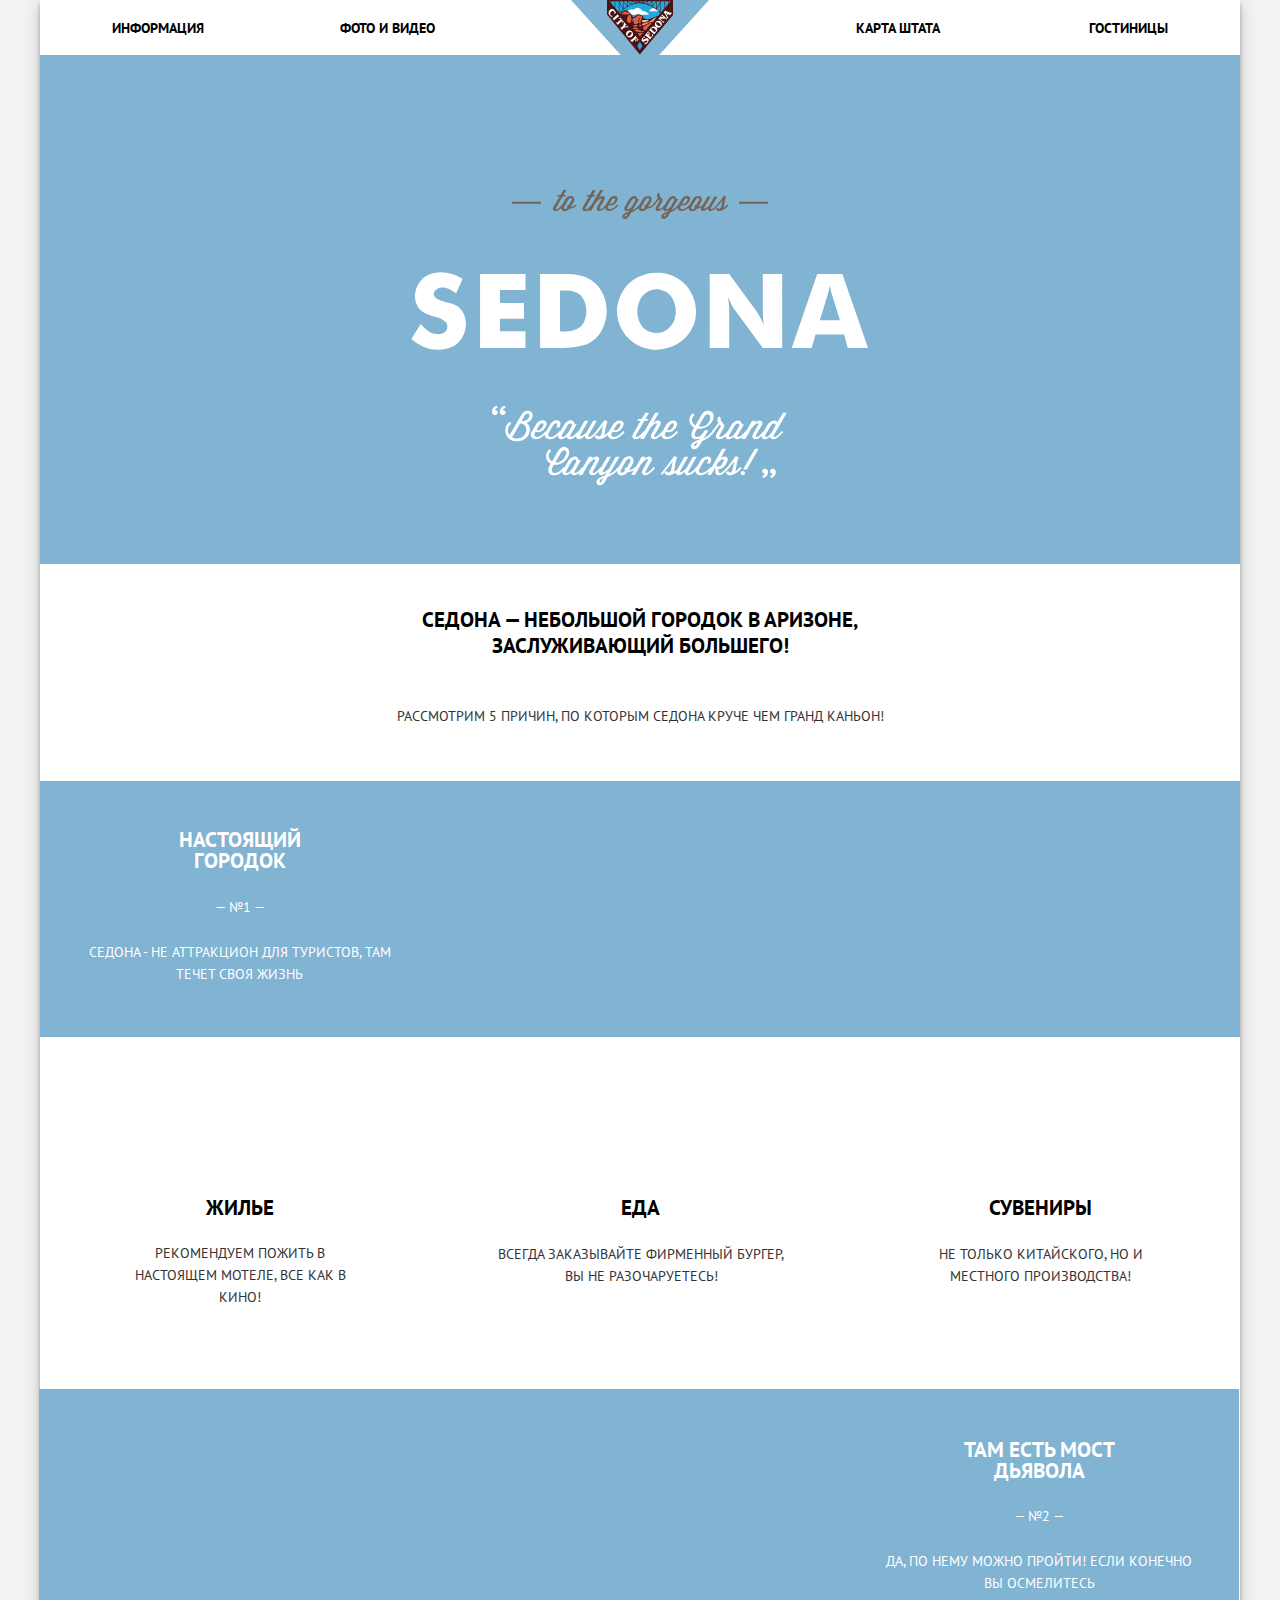
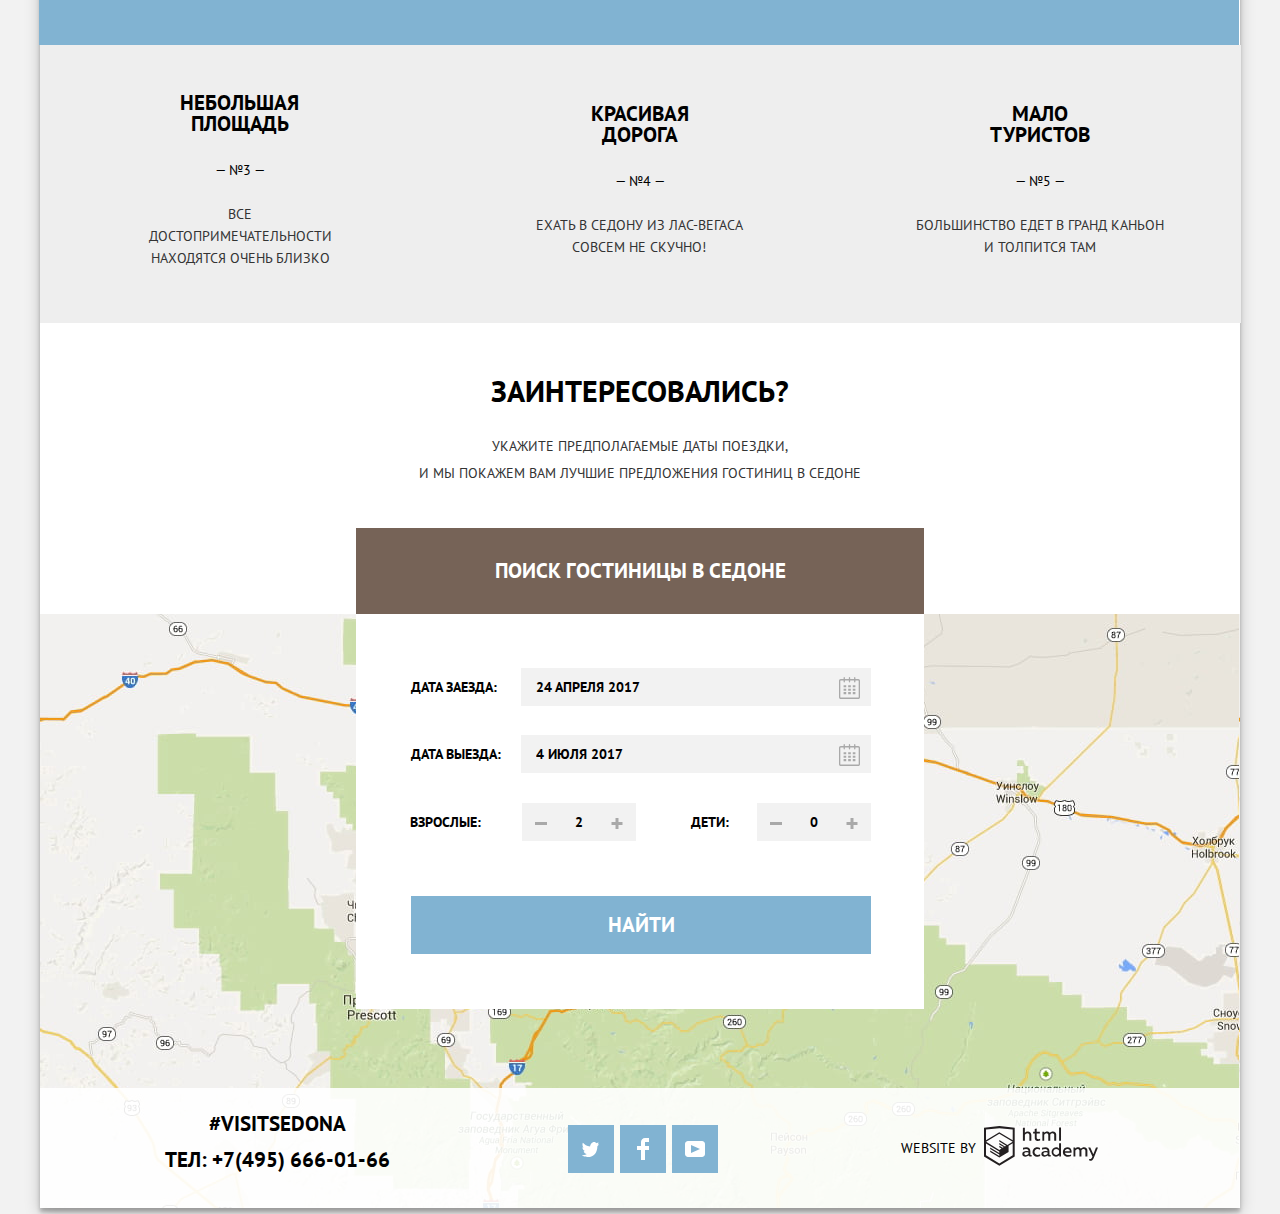
==== commit 67a95499: "Внесла правки" ====
--- a/index.html
+++ b/index.html
@@ -6,7 +6,7 @@
   <title>HTML Academy: Седона</title>
   <link href="https://fonts.googleapis.com/css2?family=PT+Sans:wght@400;700&display=swap" rel="stylesheet">
   <link href="css/normalize.css" rel="stylesheet">
-  <link href="css/style.min.css" rel="stylesheet">
+  <link href="css/style.css" rel="stylesheet">
 </head>
 
 <body class="page-body">
@@ -39,11 +39,11 @@
           <h2 class="visually-hidden">Преимущества Седоны</h2>
           <p class="advantages">Рассмотрим 5 причин, по которым Седона круче чем Гранд Каньон!</p>
         </div>
-        <ol class="features-list">
+        <ul class="features-list">
           <li class="features-list-item features-list-item_type_sedona">
             <div class="real-city">
               <h3 class="feature-item">Настоящий городок</h3>
-              <p class="all-text">- №1 -</p>
+              <p class="all-text">&mdash; №1 &mdash;</p>
               <p class="all-text about-real-city">Седона - не аттракцион для туристов, там течет своя жизнь</p>
             </div>
             <ul class="feature-city">
@@ -64,26 +64,26 @@
           <li class="features-list-item features-list-item_type_bridge">
             <div class="bridge">
               <h3 class="feature-item">Там есть мост дьявола</h3>
-              <p class="all-text">- №2 -</p>
+              <p class="all-text">&mdash; №2 &mdash;</p>
               <p class="all-text about-bridge">Да, по нему можно пройти! Если конечно вы осмелитесь</p>
             </div>
           </li>
           <li class="features-list-item features-list-item_type_place">
             <h3 class="feature-item">Небольшая площадь</h3>
-            <p class="all-text">-№3-</p>
+            <p class="all-text">&mdash; №3 &mdash;</p>
             <p class="all-text about-place">Все достопримечательности находятся очень близко</p>
           </li>
           <li class="features-list-item features-list-item_type_path">
             <h3 class="feature-item">Красивая дорога</h3>
-            <p class="all-text">-№4-</p>
+            <p class="all-text">&mdash; №4 &mdash;</p>
             <p class="all-text about-path">Ехать в Седону из Лас-Вегаса совсем не скучно!</p>
           </li>
           <li class="features-list-item features-list-item_type_tourists">
             <h3 class="feature-item">Мало туристов</h3>
-            <p class="all-text">-№5-</p>
+            <p class="all-text">&mdash; №5 &mdash;</p>
             <p class="all-text about-everyone">Большинство едет в Гранд Каньон и толпится там</p>
           </li>
-        </ol>
+        </ul>
       </section>
       <section class="hotel-search">
         <h2 class="visually-hidden">Поиск гостиницы в Седоне</h2>
@@ -93,31 +93,35 @@
         </p>
         <div class="search-for-hotel">
           <div class="searching-wrapper">
-            <a href="blank.html" class="searching-header button-close">Поиск гостиницы в Седоне</a>
+            <button type="button" class="searching-header button-close">Поиск гостиницы в Седоне</button>
             <form target="_blank" class="searching-form modal" action="https://echo.htmlacademy.ru/" method="get">
               <p class="searching-date date-in">
                 <label for="date-in">Дата заезда:</label>
                 <input type="text" name="date" id="date-in" value="24 апреля 2017">
+                <button type="button" class="calendar" aria-label="Выбрать дату заезда в календаре"></button>
               </p>
               <p class="searching-date date-out">
                 <label for="date-out">Дата выезда:</label>
                 <input type="text" name="date" id="date-out" value="4 июля 2017">
+                <button type="button" class="calendar" aria-label="Выбрать дату выезда в календаре"></button>
               </p>
               <div class="searching-amount-wrapper">
                 <div class="searching-amount searching-amount-adults">
                   <p>Взрослые:</p>
                   <div class="button-adults">
-                    <button type="button" class="button-minus"></button>
-                    <input type="text" name="number" value="2">
-                    <button type="button" class="button-plus"></button>
+                    <button type="button" class="button-minus" aria-label="Уменьшить количество взрослых"></button>
+                    <label for="adults" aria-label="Указать количество взрослых"></label>
+                    <input type="text" name="number" id="adults" value="2">
+                    <button type="button" class="button-plus" aria-label="Увеличить количество взрослых"></button>
                   </div>
                 </div>
                 <div class="searching-amount searching-amount-children">
                   <p>Дети:</p>
                   <div class="button-children">
-                    <button type="button" class="button-minus"></button>
-                    <input type="text" name="number" value="0">
-                    <button type="button" class="button-plus"></button>
+                    <button type="button" class="button-minus" aria-label="Уменьшить количество детей"></button>
+                    <label for="children" aria-label="Указать количество детей"></label>
+                    <input type="text" name="number" id="children" value="0">
+                    <button type="button" class="button-plus" aria-label="Увеличить количество детей"></button>
                   </div>
                 </div>
               </div>
@@ -151,7 +155,7 @@
                   fill="white" />
               </svg>
             </a>
-          </li>
+          </li>          
           <li>
             <a class="social-button social-button_2" href="#" aria-label="Логотип Facebook">
               <svg aria-hidden="true" focusable="false" width="12" height="22" viewBox="0 0 12 22" fill="none"
@@ -159,7 +163,7 @@
                 <path d="M12 4V0H8C5.79086 0 4 1.79086 4 4V8H0V12H4V22H8V12H12V8H8V4H12Z" fill="white" />
               </svg>
             </a>
-          </li>
+          </li>          
           <li>
             <a class="social-button social-button_3" href="#" aria-label="Логотип YouTube">
               <svg aria-hidden="true" focusable="false" width="20" height="16" viewBox="0 0 20 16" fill="none"
--- a/css/style.css
+++ b/css/style.css
@@ -0,0 +1,1422 @@
+/* Variables */
+:root {
+    --basic-white: #ffffff;
+    --white-footer: rgba(255,255,255,0.9);
+    --basic-black: #000000;
+    --basic-grey: #F2F2F2;;
+    --basic-dark-grey: #333333;
+    --basic-light-grey:#EEEEEE;
+    --basic-extra-grey:#F2F2F2;
+    --basic-brown:#766357;
+    --basic-blue:#81B3D2;
+    --hover-brown:#604E43;
+    --pressing-brown:#503E33;
+    --special-light-grey:#EBEBEB;
+    --hover-blue:#669EC0;
+    --pressing-blue:#5496BD;
+    --details-grey:#A9A9A9;
+    --rating-grey: #666666;
+    --check-grey:#6A6A6A;
+    --hover-grey:#ABABAB;
+    --border-grey: #E5E5E5;
+    --copyright-grey: #BDBBBC;
+    --opacity-white: rgb(255,255,255,0.3);
+    --triangle-grey: #CACACA;
+}
+
+body {
+    min-width: 1280px;
+    margin: 0;
+    font-family: "PT Sans", Arial, sans-serif;
+    font-size: 14px;
+    line-height: 21px;
+    font-weight: 400;
+    color: var(--basic-black);
+    text-transform: uppercase;
+    background-color: var(--basic-grey);
+    background-position: top center;
+    background-repeat: no-repeat;
+}
+
+a {
+    text-decoration: none;
+    color: var(---basic-black); 
+}
+
+img {
+    max-width: 100%;
+    height: auto;
+}
+
+.page {
+    height: 100%;
+}  
+
+.page-body {
+    min-height: 100%;
+    display: grid;
+    grid-template-rows: min-content 1fr min-content;
+    align-content: start;
+}
+
+.main-background {
+    position: relative;
+    width: 1200px;
+    margin: 0 auto;
+    background-color: var(--basic-white);
+    box-shadow: 0px 4px 4px rgba(0, 0, 0, 0.25), 0px 5px 15px rgba(0, 1, 1, 0.2);
+}
+
+.main-header-index {
+    position: relative;
+    padding-bottom: 509px;
+}
+
+.main-header-index::before {
+    content: ""; 
+    position: absolute;
+    left: 0;
+    top: 55px;
+    width: 1200px;
+    height: 509px;
+    background-image: url("../img/welcome.svg"),
+    url("../img/sedona-main-picture.jpg");
+    background-color: var(--basic-blue);
+    background-position: center;
+    background-repeat: no-repeat;
+}
+
+.main-header-catalog {
+    position: relative; 
+}
+
+.main-header {
+    position: relative;
+}
+
+.main-header-logo {
+    position: absolute;
+    left: 50%; 
+    transform: translateX(-50%);
+}
+
+.main-nav {
+    padding-left: 72px;
+    padding-right: 72px;
+    font-size: 14px;
+    line-height: 26px;
+    font-weight: bold;
+    color: var(---basic-black);
+    background-color: var(--b--basic-white);
+}
+
+.site-nav {
+    list-style: none;
+    margin: 0;
+    padding: 0;
+    display: flex;
+    flex-wrap: wrap;
+    align-content: flex-start;
+    width: 100%;
+    color: var(---basic-black);
+}
+
+.site-nav li {
+    width: 228px;
+    margin-top: 15px;
+    margin-bottom: 15px;
+}
+
+.heading {
+    position: relative;
+    padding-top: 42px;
+}
+
+.heading::before { 
+    content: ""; 
+    position: absolute;
+    left: 0;
+    bottom: calc(100% - 1px);
+    width: 100%;
+    height: 57px;
+    background-image: url("../img/white-background.svg");
+    background-repeat: no-repeat;
+} 
+
+.hotels-option-current {
+    color: var(--basic-brown);
+}
+
+.hotels-option, .map {
+    text-align: right;
+}
+
+.map {
+    margin-left: auto;
+}
+
+.site-nav-current {
+    font-size: 14px;
+    line-height: 26px;
+    color: var(--basic-brown);
+}
+
+.site-nav a:hover {
+    color:  var(--basic-blue);
+}
+
+.site-nav a:active {
+    color:(---basic-black);
+    opacity: 0.3;
+}
+
+.visually-hidden {
+    position: absolute;
+    width: 1px;
+    height: 1px;
+    margin: -1px;
+    border: 0;
+    padding: 0;
+    white-space: nowrap;
+    clip-path: inset(100%);
+    clip: rect(0 0 0 0);
+    overflow: hidden;
+}
+
+/* Filters */
+
+.filter-form {
+    display: flex;
+    justify-content: space-between;
+    padding-left: 72px;
+    padding-right: 72px;
+    padding-top: 26px;
+    padding-bottom: 32px;
+    color: var(--basic-white);
+    background-image: url(../img/background-catalog.png);
+    background-color: var(--basic-blue);
+    background-repeat: no-repeat;
+    background-size: cover;
+    box-sizing: border-box;
+    min-height: 217px;
+}
+
+.selection-of-services {
+    padding: 0;
+    margin: 0;
+    border: none;
+    margin-right: 119px; 
+}
+
+.filter-type {
+    margin-bottom: 24px;
+    font-weight: bold;
+    font-size: 16px;
+    line-height: 21px;
+}
+
+.filter-type-of-price {
+    margin-bottom: 10px;
+}
+
+.filter-option {
+    margin-bottom: 25px;
+}
+
+.filter-option:last-child {
+    margin-bottom: 0;
+} 
+
+.filter-option label{
+    position: relative;
+    display: block;
+    cursor: pointer;
+}
+
+.filter-input-checkbox + label::before {
+    content: "";
+    position: absolute;
+    left: -40px;
+    top: 0;
+    width: 23px;
+    height: 23px;
+    background-image: url(../img/checkbox-off.svg);
+    background-repeat: no-repeat;
+    background-position: 0 0;
+}
+
+.filter-input-checkbox:checked + label::before {
+    width: 27px;
+    height: 23px;
+    background-image: url(../img/checkbox-on.svg);
+}
+
+.filter-input-checkbox:disabled + label::before {
+    background-image: url(../img/checkbox-off-disabled.svg);
+}
+
+.filter-input-checkbox:checked:disabled + label::before {
+    background-image: url(../img/checkbox-on-disabled.svg);
+}
+
+.filter-input-checkbox:checked:focus + label::before,
+.filter-input-checkbox:focus + label::before {
+    outline: 2px solid var(--basic-black)
+}
+
+.checkbox-filter {
+    display: flex;
+}
+
+.selection {
+    list-style: none;
+    margin: 0;
+}
+
+.filter-wrapper {
+    display: flex;
+    flex-direction: column;
+}
+
+.price-per-day {
+    display: flex;
+    flex-direction: column;
+    padding: 0;
+    margin: 0;
+    border: none;
+}
+
+.range-price {
+    display: flex;
+    position: relative;
+    width: 317px;
+    justify-content: space-around;
+    align-items: center;
+    color: var(--basic-white);
+    border: 2px solid var(--basic-white);
+    box-sizing: border-box;
+    border-radius: 2px;
+    padding-top: 7px;
+    padding-bottom: 7px;
+}
+
+.range-price::after {
+    position: absolute;
+    content: "";
+    width: 2px;
+    height: 22px;
+    background-color: var(--basic-white);
+    background-position: center;
+}
+
+.range-price input[type="text"] {
+    background-color: transparent;
+    border: none;
+    color: var(--basic-white);
+    text-align: center;
+}
+
+.range-filter {
+    position: relative;
+    margin-top: 20px;
+    width: 316px;
+    height: 2px;
+    background-color: var(--opacity-white);
+}
+
+.part-of-range {
+    width: 248px;
+    height: 2px;
+    background-color: var(--basic-white);
+}
+
+.switch1 {
+    position: absolute;
+    top: -8px;
+    left: 0;
+    width: 19px;
+    height: 21px;
+    padding: 0;
+    background-image:url(../img/filter-button.svg);
+    cursor: pointer;
+}
+
+.switch2 {
+    position: absolute;
+    top: -8px;
+    right: 45px;
+    width: 19px;
+    height: 21px;
+    padding: 0;
+    background-image:url(../img/filter-button.svg);
+    cursor: pointer;
+}
+
+.switch1:hover,
+.switch2:hover {
+    width: 23px;
+    height: 24px;
+    background-image:url(../img/filter-button-hover.svg);
+}
+
+.button-for-filter {
+    display: block;
+    border: 2px solid var(--basic-white);
+    font: inherit;
+    color: var(--basic-white);
+    width: 137px;
+    border: 2px solid var(--basic-white);
+    box-sizing: border-box;
+    border-radius: 2px;
+    background-color: transparent;
+    text-transform: uppercase;
+    padding: 5px 4px 6px 3px;
+    margin-top: 33px;
+    align-self: center;
+    margin-left: -10px;
+}
+
+.button-for-filter:hover {
+    color: var(--basic-black);
+    background-color: var(--basic-white);
+}
+
+.searcing-results {
+    margin-top: 29px;
+    margin-bottom: 31px;
+}
+
+.result {
+    font-size: 21px;
+    line-height: 26px;
+    font-weight: bold;
+}
+
+.sort-by {
+    display: flex;
+    justify-content: space-between;
+    width: 100%;
+}
+
+.option {
+    list-style: none;
+    display: flex;
+    flex-wrap: wrap;
+    justify-content: start; 
+    align-content: end;
+    margin-top: 0;
+    margin-bottom: 0;
+    padding-left: 0;
+    margin-left: 40px;
+}
+
+.version-current-state {
+    display: flex;
+    align-content: center;
+    position: relative;
+    margin-right: 73px;
+    margin-left: 73px;
+}
+
+.triangle {
+    padding: 0;
+    background-color: transparent;
+    width: 0;
+	height: 0;
+	border-width: 0 5.5px 10px 5.5px;
+	border-color: transparent transparent var(--triangle-grey) transparent;
+    border-style: solid;
+    margin-right: 12px;
+    margin-left: auto;
+    align-self: center;
+}
+
+.triangle-reverse {
+    padding: 0;
+    background-color: transparent;
+    width: 0;
+	height: 0;
+    border-width: 10px 5.5px 0 5.5px;
+	border-color: var(--basic-blue) transparent transparent  transparent;
+    border-style: solid;
+    align-self: center;
+}
+
+.triangle:hover {
+    border-color: transparent transparent var(--basic-black) transparent;
+}
+
+.triangle-reverse:hover {
+    border-color: var(--basic-black) transparent transparent  transparent;
+}
+
+.triangle:active {
+    border-color: transparent transparent var(--basic-blue) transparent;
+}
+
+.triangle-reverse:active {
+    border-color: var(--basic-blue) transparent transparent  transparent;
+}
+
+.triangle:focus,
+.triangle-reverse:focus {
+    outline: 3px solid var(--pressing-blue);
+}
+
+.result {
+    margin-top: 0;
+    margin-bottom: 0;
+}
+
+.sort {
+    font-size: 12px;
+    font-weight: normal;
+    line-height: 18px; 
+    margin: 0;
+    margin-left: 46px;
+}
+
+.type-of-hotel, 
+.type-of-rating {
+    opacity: 0.3;
+}
+
+.sort-by-price,
+.sort-by-type,
+.sort-by-rating {
+    font-size: 12px;
+    line-height: 21px;
+    margin-right: 33px;
+}
+
+.type-of-price:hover,
+.type-of-hotel:hover,
+.type-of-rating:hover {
+    color: var(--basic-blue);
+    opacity: 1;
+}
+
+.type-of-price:active,
+.type-of-hotel:active,
+.type-of-rating:active {
+    color: var(--basic-black);
+    opacity:1;
+    text-decoration: none;
+}
+
+.option .sort-current {
+    color: var(--basic-blue);
+    opacity: 1;
+}
+
+.sort-by-type {
+    background-image: url(../img/line-by-type.svg);
+    background-repeat: no-repeat;
+    background-position-y: bottom;
+}
+
+.sort-by-rating {
+    background-image: url(../img/line-by-rating.svg);
+    background-repeat: no-repeat;
+    background-position-y: bottom;
+}
+
+ /* .sort-by-type::after {
+    position: absolute;
+    content: "";
+    width: 52px;
+    height: 1px;
+    top: 20px;
+    background-image: url(../img/line-by-type.svg);
+    background-repeat: no-repeat;
+    left: 0;
+    bottom: 5px;
+}
+
+.sort-by-rating::after {
+    position: absolute;
+    content: "";
+    width: 100%;
+    height: 1px;
+    top: 20px;
+    background-image: url(../img/line-by-rating.svg);
+    background-repeat: no-repeat;
+    left: 0;
+    bottom: 5px;
+} */
+
+.best-city {
+    font-size: 21px;
+    line-height: 26px;
+    text-align: center;;
+    max-width: 450px;
+    margin: 0 auto;
+}
+
+.advantages {
+    color: var(--basic-dark-grey);
+    font-size: 14px;
+    line-height: 26px;
+    text-align: center;
+    margin-top: 44px;
+    margin-bottom: 52px;
+}    
+
+.feature-item {
+    font-size: 21px;
+    line-height: 21px;
+    text-align: center;
+}
+
+.features-list {
+    list-style: none;
+    display: grid;
+    grid-template-columns: 1fr 1fr 1fr;
+    grid-template-rows: auto  auto auto;
+    font-size: 0;
+    padding: 0; 
+}
+
+.features-list-item {
+    min-height: 256px;;
+}
+
+.all-text {
+    font-size: 14px;
+    line-height: 22px; 
+    text-align: center;
+    margin: 0;
+}
+
+.feature-city {
+    margin: 0;
+    list-style: none;
+    display: flex;
+    flex-wrap: wrap;
+    padding: 0;
+    margin: 0;
+}
+
+.feature-city-items {
+    width: 400px;
+    text-align: center;
+    min-height: 330px;
+}
+
+.feature-item-apartments {
+    position: relative;
+    margin-top: 160px;
+    margin-bottom: 24px;
+}
+
+.feature-item-apartments::before {
+    content: ""; 
+    position: absolute;
+    bottom: 47px;
+    right: 162px;
+    width: 75px;
+    height: 72px;
+    background-image: url("../img/icon-apartments.svg");
+    background-repeat: no-repeat;
+}
+
+.all-text-apartments {
+    color: var(--basic-dark-grey);
+    margin-left: 73px;
+    margin-right: 73px;
+    margin-bottom: 81px;
+}
+
+.feature--item-food {
+    position: relative;
+    margin-top: 160px;
+    margin-bottom: 25px;
+}
+
+.feature--item-food::before {
+    content: ""; 
+    position: absolute;
+    bottom: 50px;
+    right: 162px;
+    width: 75px;
+    height: 70px;
+    background-image: url("../img/icon-food.svg");
+    background-repeat: no-repeat;
+}
+
+.all-text-food {
+    color: var(--basic-dark-grey);
+    margin-left: 54px;
+    margin-right: 52px;
+    margin-bottom: 80px;
+}
+
+.feature--item-souvenirs {
+    position: relative;
+    margin-top: 160px;
+    margin-bottom: 25px;
+}
+
+.feature--item-souvenirs::before {
+    content: ""; 
+    position: absolute;
+    bottom: 50px;
+    right: 168px;
+    width: 64px;
+    height: 77px;
+    background-image: url("../img/icon-souvenirs.svg");
+    background-repeat: no-repeat;
+}
+
+.all-text-souvenirs {
+    color: var(--basic-dark-grey);
+    margin-left: 65px;
+    margin-right: 64px;
+    margin-bottom: 80px;
+}
+
+.features-list-item_type_place,
+.features-list-item_type_path,
+.features-list-item_type_tourists {
+    background-color: var(--basic-light-grey)
+}
+
+.features-list-item_type_sedona {
+    grid-column-start: 1;
+    grid-column-end: -1;
+}
+
+.features-list-item_type_bridge {
+    grid-column-start: 3;
+    grid-column-end: -1;
+}
+
+.features-list-item_type_place {
+    grid-column-start: 1;
+    grid-column-end: 2;
+    width: 400px;
+}
+.features-list-item_type_place h3 {
+    margin: 47px 141px 25px 140px;
+}
+
+.about-place {
+    color: var(--basic-dark-grey);
+    margin: 22px 96px 54px 96px;
+}
+
+.features-list-item_type_path {
+    grid-column-start: 2;
+    grid-column-end: 3;
+}
+
+.features-list-item_type_path h3 {
+    margin: 47px 150px 25px 151px;
+}
+
+.about-path {
+    color: var(--basic-dark-grey);
+    margin: 22px 70px 54px 69px;
+}
+
+.features-list-item_type_tourists {
+    grid-column-start: 3;
+    grid-column-end: 4;  
+}
+
+.features-list-item_type_tourists h3 {
+    margin: 47px 151px 25px 151px;
+}
+
+.about-everyone {
+    color: var(--basic-dark-grey);
+    margin: 22px 77px 54px 77px;
+}
+
+.hotel-search {
+    margin-top: 56px;
+}
+
+.question {
+    font-size: 30px;
+    line-height: 24px;
+    font-weight: bold;
+    text-align: center;
+    margin-bottom: 30px;
+}
+
+.suggestion-fill-form {
+    color: var(--basic-dark-grey);
+    line-height: 27px;
+    margin-bottom: 127px;
+}
+
+.features-list-item {
+    display: flex;
+    flex-direction: column;
+    justify-content: center;
+}
+
+.real-city {
+    display: flex;
+    flex-direction: column;
+    justify-content: center;
+    align-items: center;
+    position: relative;
+    color: var(--basic-white);
+    background-color: var(--basic-blue);
+    width: 400px;
+    min-height: 256px;
+}
+
+.real-city .feature-item {
+    margin: 48px 140px 25px 139px;
+}
+
+.about-real-city {
+    margin-top: 23px;
+    margin-right: 49px;
+    margin-bottom: 52px;
+    margin-left: 48px;
+}
+
+.real-city::after {
+    content: "";
+    display: block;
+    position: absolute;
+    top: 0;
+    left: 100%;
+    width: 800px;
+    height: 100%;
+    background-image: url("../img/picture-city.jpg");
+    background-color: var(--basic-blue);
+    background-repeat: no-repeat;
+    background-size: cover;
+    background-position: 0 0;
+}
+
+.bridge {
+    position: relative;
+    display: flex;
+    flex-direction: column;
+    justify-content: center;
+    align-items: center;
+    color: var(--basic-white);
+    background-color: var(--basic-blue);
+    width: 400px;
+    min-height: 256px;
+}
+
+.bridge::before {
+    content: "";
+    display: block;
+    position: absolute;
+    top: 0;
+    right: 100%;
+    width: 800px;
+    height: 100%;
+    background-image: url("../img/picture-bridge.jpg");
+    background-color: var(--basic-blue);
+    background-repeat: no-repeat;
+    background-size: cover;
+    background-position: 0 0;
+}
+
+.bridge .feature-item {
+    margin: 47px 124px 24px 125px;
+}
+
+.about-bridge {
+    margin: 23px 40px 48px 40px;
+}
+
+.hotels-list {
+    list-style: none;
+    display: flex;
+    flex-direction: column;
+    flex-wrap: wrap;
+    padding-left: 0;
+    margin-bottom: 0;
+}
+
+.hotels-list:last-child {
+    border-bottom: 1px solid var(--border-grey);
+}
+
+.about-hotel {
+    display: grid;
+    grid-template-columns: 208px 145px auto 189px;
+    grid-template-rows: auto auto auto;
+    align-items: start;
+    padding-top: 28px;
+    padding-bottom: 30px;
+    border-top: 1px solid var(--border-grey);
+}
+
+
+.hotel-image {
+    grid-column-start: 1;
+    grid-column-end: 2;
+    grid-row-start: 1;
+    grid-row-end: -1;
+    margin-left: 73px;
+}
+
+.hotel-option {
+    grid-column-start: 2;
+    grid-column-end: 4;
+    grid-row-start: 1;
+    grid-row-end: 2;
+}
+
+.hotel-name {
+    font-weight: bold;
+    font-size: 21px;
+    line-height: 26px;
+    margin: 0;
+    margin-left: 29px;
+    margin-top: -4px;
+    margin-bottom: 6px;
+}
+
+.hotel-name:hover {
+    color: var(--basic-blue);
+}
+
+.hotel-name:active {
+    opacity: 0.3;
+    color: var(--basic-black);
+}
+
+.evaluation {
+    display: flex;
+    justify-content: flex-end;
+    margin: 0;
+    padding: 0;
+    margin-right: 73px;
+}
+
+.star {
+    list-style: none;
+    width: 18px;
+    height: 17px;
+    background-image: url(../img/star.svg);
+    background-repeat: no-repeat;
+}
+
+.star:not(:last-child) {
+    margin-right: 6px;
+}
+
+.type, .price {
+    font-size: 14px;
+    line-height: 21px;
+    color: var(--basic-dark-grey);
+}
+
+.type {
+    grid-column-start: 2;
+    grid-column-end: 3;
+    grid-row-start: 2;
+    grid-row-end: 3;
+    margin: 0;
+    margin-left: 29px;
+}
+
+.price {
+    margin: 0;
+    grid-column-start: 3;
+    grid-column-end: 4;
+    grid-row-start: 2;
+    grid-row-end: 3;
+}
+
+.description {
+    grid-column-start: 2;
+    grid-column-end: 3;
+    grid-row-start: 3;
+    grid-row-end: 4;
+    margin-top: 15.5px;
+    margin-left: 29px;
+    padding-top: 3px;
+    padding-bottom: 3px;
+    padding-left: 17px;
+    padding-right: 16px;
+    align-self: end;
+    font-weight: bold;
+    font-size: 14px;
+    line-height: 21px;
+    color: var(--basic-white);
+    background-color: var(--basic-blue);
+    margin-right: 6px;
+}
+
+.description:hover {
+    background-color: var(--hover-blue);
+}
+.description:active {
+    background-color: var(--pressing-blue);
+    color: var(--opacity-white)
+}
+
+.book {
+    grid-column-start: 3;
+    grid-column-end: 4;
+    grid-row-start: 3;
+    grid-row-end: 4;
+    margin-top: 15.5px;
+    margin-right: auto;
+    padding-top: 3px;
+    padding-bottom: 3px;
+    padding-left: 17px;
+    padding-right: 16px;
+    }
+
+.rating {
+    grid-column-start: 4;
+    grid-column-end: 5;
+    grid-row-start: 3;
+    grid-row-end: 4;
+    font-size: 14px;
+    line-height: 21px;
+    color: var(--rating-grey); 
+    background-color: var(--basic-extra-grey);
+    margin: 0;
+    margin-top: 15.5px;
+    margin-right: 73px;
+    align-self: end;
+    justify-self: end;
+    flex-grow: 1;
+    padding-left: 15px;
+    padding-right: 12px;
+    padding-top: 3px;
+    padding-bottom: 3px;
+}
+
+.book {
+    align-self: end;
+    font-weight: bold;
+    font-size: 14px;
+    line-height: 21px;
+    color: var(--basic-white);
+    background-color: var(--basic-brown);
+}
+
+.book:hover {
+    background-color: var(--hover-brown); 
+}
+
+.book:active {
+    background-color: var(--pressing-brown); 
+    color: var(--opacity-white)
+}
+
+.page-footer {
+    display: flex;
+    justify-content: center;
+    margin: 0;
+    padding-left: 125px;
+    padding-right: 141px;
+    padding-top: 23px;
+    padding-bottom: 30px;
+    text-align: center;
+    align-items: flex-end
+}
+
+.page-footer-index {
+    position: absolute;
+    bottom: 0;
+    left: 0;
+    right: 0;
+    background-color: var(--white-footer);
+}
+
+.footer-contacts {
+    margin: 0;
+    font-size: 21px;
+    line-height: 26px;
+    font-weight: bold;
+    margin-right: auto;
+    margin-bottom: 5px;
+}
+
+.footer-contacts h2 {
+    font-size: 21px;
+}
+
+.footer-contacts p {
+    margin: 0;
+}
+
+.footer-contacts .instagram {
+    margin-bottom: 10px;
+}
+
+.footer-contacts .phone {
+    margin-top: 9px;
+}
+
+.social-networks {
+    list-style: none;
+    display: flex;
+    flex-wrap: wrap;
+    margin: 0;
+    padding: 0;
+}
+
+.social-button_1 {
+    margin-right: 6px;
+    margin-bottom: 5px;
+    display: flex;
+    width: 46px;
+    height: 48px;
+    background-color: var(--basic-blue);
+    align-items: center;
+    justify-content: center;
+}
+
+.social-button_1:hover,
+.social-button_2:hover,
+.social-button_3:hover {
+    background-color: var(--hover-blue);
+}
+
+.social-button_1:active,
+.social-button_2:active,
+.social-button_3:active {
+    background-color: var(--pressing-blue);
+    fill-opacity: 0.3;
+}
+
+.social-button_2 {
+    margin-right: 6px;
+    margin-bottom: 5px;
+    display: flex;
+    width: 46px;
+    height: 48px;
+    background-color: var(--basic-blue);
+    align-items: center;
+    justify-content: center;
+}
+
+.social-button_3 {
+    margin-right: 6px;
+    margin-bottom: 5px;
+    display: flex;
+    width: 46px;
+    height: 48px;
+    background-color: var(--basic-blue);
+    align-items: center;
+    justify-content: center;
+}
+
+.footer-copyright {
+    display: flex;
+    justify-content: center;
+    align-items: center;
+    margin-left: auto;
+    margin-bottom: 5px;
+}
+
+.copyright {
+    margin-right: 8px;
+}
+
+.copyright p {
+    margin: 0;
+}
+
+.button:hover path{
+    fill: var(--basic-blue);
+}
+
+.button:active path{
+    fill: var(--copyright-grey);
+}
+
+/* Form */
+
+.search-for-hotel {
+    position: relative;
+    background-image: url(../img/map.jpg);
+}
+
+.searching-wrapper {
+    display: flex;
+    flex-direction: column;
+    text-align: center;
+    position: absolute;
+    left: 50%;
+    transform: translate(-50%);
+    top: -86px;
+    width: 568px;
+    overflow: hidden;
+}
+
+.searching-header {
+    border: none;
+    font-size: 21px;
+    line-height: 26px;
+    text-align: center;
+    font-weight: bold;
+    color: var(--basic-white);
+    background-color: var(--basic-brown);
+    padding: 30px 0 30px 0;
+    margin: 0 auto;
+    width: 100%;
+    text-transform: uppercase;
+    z-index: 1;
+}
+
+.searching-form {
+    min-height: 395px;
+    display: flex;
+    flex-direction: column;
+    flex-wrap: wrap;
+    font-weight: bold;
+    font-size: 14px;
+    line-height: 26px;
+    background-color: var(--basic-white);
+    box-shadow: 0px 7px 15px rgba(0, 1, 1, 0.15);
+}
+
+.searching-header:hover {
+    background-color: var(--hover-brown);
+}
+
+.searching-header:active {
+    background-color: var(--pressing-brown);
+    color: var(--opacity-white);
+}
+
+.searching-date {
+    position: relative;
+    display: flex;
+    align-items: center;
+    justify-content: space-between;
+    margin-left: 55px;
+    margin-right: 55px;
+    margin-bottom: 0;
+}
+
+.date-in {
+    margin-top: 54px;
+}
+
+.date-out {
+    margin-top: 29px;
+}
+
+.calendar {
+    border: none;
+    content: "";
+    position: absolute;
+    display: block;
+    width: 21px;
+    height: 23px;
+    right: 11px;
+    top: 8px;
+    background-image: url("../img/calendar.svg");
+    background-color: transparent;
+    background-repeat: no-repeat;
+}
+
+.calendar:hover {
+    background-image: url("../img/calendar-hover.svg");
+    background-color: transparent;
+}
+
+.calendar:active {
+    background-image: url("../img/calendar-active.svg");
+    background-color: transparent;
+}
+
+.calendar:focus {
+    outline: 2px solid var(--basic-black);
+}
+
+.searching-date input {
+    width: 320px;
+    padding-left: 15px;
+    padding-right: 15px;
+}
+
+input[type="text"] {
+    text-transform: uppercase;
+}
+
+.searching-amount-wrapper {
+    display: flex;
+    margin-top: 30px;
+}
+
+.searching-amount input {
+    width: 114px;
+    text-align: center;
+}
+
+.searching-date input,
+.searching-amount input {
+    border: none;
+    font-size: 14px;
+    line-height: 26px;
+    font-weight: bold;
+    background-color: var(--basic-grey);
+    padding-top: 6px;
+    padding-bottom: 6px;
+}
+
+.searching-amount input {
+    width: 38px;
+    height: 38px;
+    padding: 0;
+}
+
+.searching-amount button{
+    padding: 0;
+    border: none;
+    width: 38px;
+    height: 38px;
+    font: inherit;
+    color: inherit; 
+}
+
+.searching-amount {
+    display: flex; 
+    align-items: center;
+    justify-content: space-between;
+}
+
+.searching-amount p {
+    margin: 0;
+}
+
+.searching-amount-adults {
+    margin-left: 54px;
+    width: 226px;
+}
+
+.searching-amount-children {
+    margin-right: 55px;
+    margin-left: 55px;
+    width: 180px;
+}
+
+.button-adults,
+.button-children {
+    display: flex;
+}
+
+.button-minus {
+    position: relative;
+    width: 38px;
+    height: 38px;
+    background-color: var(--basic-grey);
+}
+
+.button-minus::after {
+    position: absolute;
+    left: 35%;
+    content: "";
+    width: 12px;
+    height: 3px;
+    background-color: var(--details-grey); 
+    background-repeat: no-repeat;
+    background-position: center;
+}
+
+.button-plus {
+    position: relative;
+    width: 38px;
+    height: 38px;
+    background-color: var(--basic-grey);
+}
+
+.button-plus::before,
+.button-plus::after {
+    content: "";
+    position: absolute;
+    width: 11px;
+    height: 3px;
+    top: 50%;
+    left: 50%;
+    transform: translateX(-50%);
+    background-color: var(--details-grey);
+    background-repeat: no-repeat;
+    background-position: center;
+}
+
+.button-plus::before {
+    transform: translateX(-50%) rotate(90deg);
+}
+
+.button-minus:hover::after,
+.button-plus:hover::before,
+.button-plus:hover::after {
+    background-color: var(--basic-black); 
+} 
+
+.button-minus:active::after,
+.button-plus:active::before,
+.button-plus:active::after {
+    background-color: var(--basic-blue); 
+} 
+
+.searching-date input:hover,
+.searching-amount input:hover {
+    background-color: var(--special-light-grey);
+}
+
+.searching-date input:focus,
+.searching-amount input:focus {
+    background-color: var(--basic-white);
+    outline: 2px solid var(--border-grey);
+}
+
+.searching-form .button {
+    display: block;
+    border: none;
+    margin: 55px;
+    padding-top: 16px;
+    padding-bottom: 16px;
+    font-size: 21px;
+    line-height: 26px;
+    text-transform: uppercase;
+    font-weight: bold;
+    color: var(--basic-white);
+    background-color: var(--basic-blue);
+}
+
+.searching-form .button:hover {
+    background-color: var(--hover-blue);
+}
+
+.searching-form .button:active {
+    background-color: var(--pressing-blue);
+    color: var(--opacity-white);
+}
+
+.iframe {
+    height: 594px;
+}
+
+.iframe-style {
+    border: 0;
+}
+
+.modal {
+    transition: transform 0.6s ease-in-out;  
+} 
+
+.modal-close {
+    transform: translateY(-100%); 
+}
+
+
+
+
+
+
+  
+
+
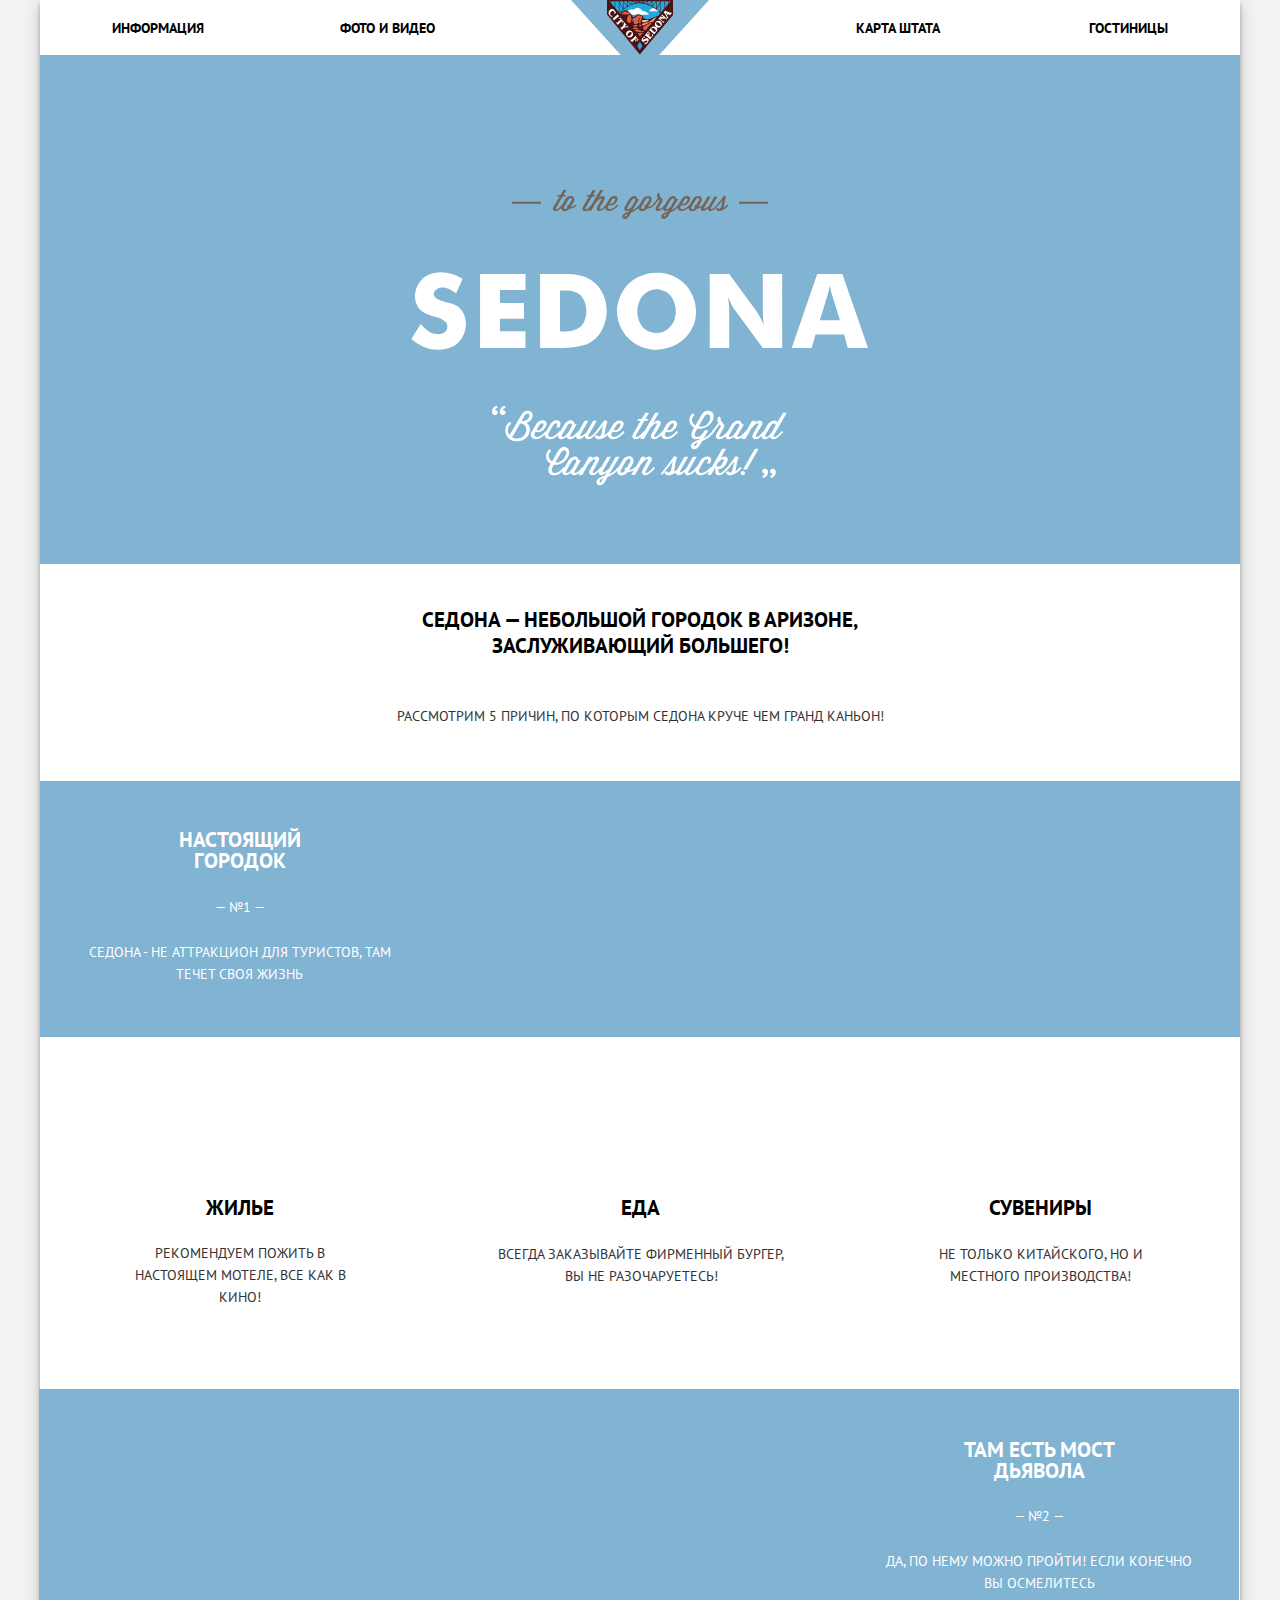
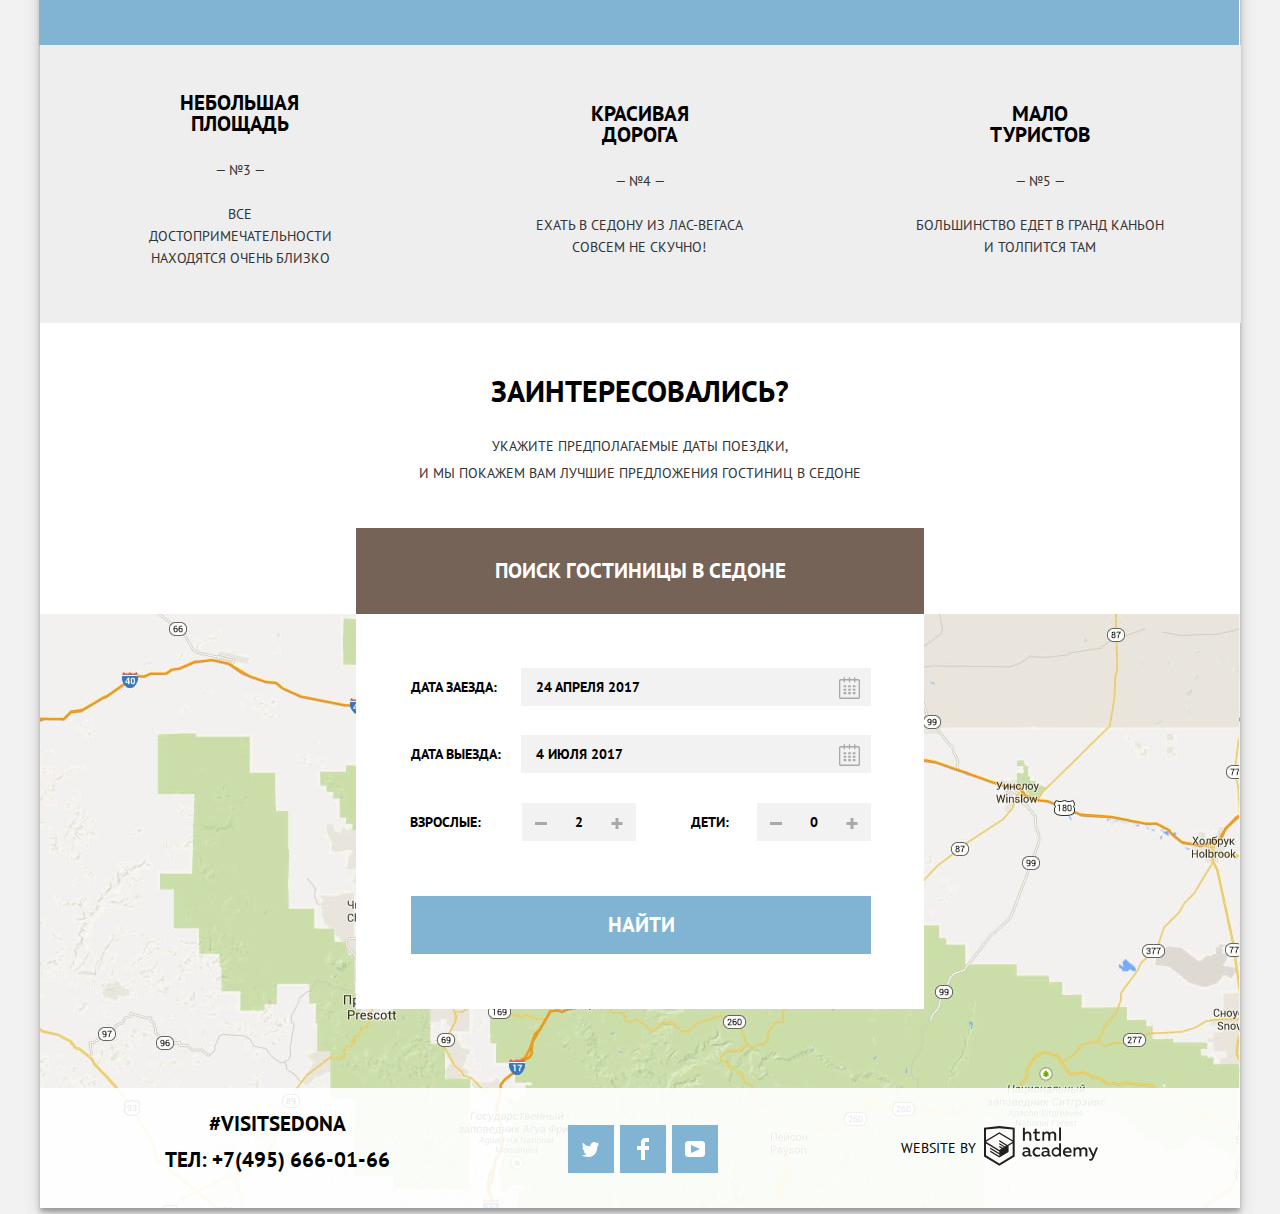
==== commit 72fd8828: "Изменила цвет нумерации 3, 4, 5" ====
--- a/index.html
+++ b/index.html
@@ -6,7 +6,7 @@
   <title>HTML Academy: Седона</title>
   <link href="https://fonts.googleapis.com/css2?family=PT+Sans:wght@400;700&display=swap" rel="stylesheet">
   <link href="css/normalize.css" rel="stylesheet">
-  <link href="css/style.css" rel="stylesheet">
+  <link href="css/style.min.css" rel="stylesheet">
 </head>
 
 <body class="page-body">
@@ -70,17 +70,17 @@
           </li>
           <li class="features-list-item features-list-item_type_place">
             <h3 class="feature-item">Небольшая площадь</h3>
-            <p class="all-text">&mdash; №3 &mdash;</p>
+            <p class="all-text numbers">&mdash; №3 &mdash;</p>
             <p class="all-text about-place">Все достопримечательности находятся очень близко</p>
           </li>
           <li class="features-list-item features-list-item_type_path">
             <h3 class="feature-item">Красивая дорога</h3>
-            <p class="all-text">&mdash; №4 &mdash;</p>
+            <p class="all-text numbers">&mdash; №4 &mdash;</p>
             <p class="all-text about-path">Ехать в Седону из Лас-Вегаса совсем не скучно!</p>
           </li>
           <li class="features-list-item features-list-item_type_tourists">
             <h3 class="feature-item">Мало туристов</h3>
-            <p class="all-text">&mdash; №5 &mdash;</p>
+            <p class="all-text numbers">&mdash; №5 &mdash;</p>
             <p class="all-text about-everyone">Большинство едет в Гранд Каньон и толпится там</p>
           </li>
         </ul>
--- a/css/style.min.css
+++ b/css/style.min.css
@@ -0,0 +1 @@
+:root{--basic-white: #ffffff;--white-footer: rgba(255,255,255,0.9);--basic-black: #000000;--basic-grey: #F2F2F2;--basic-dark-grey: #333333;--basic-light-grey:#EEEEEE;--basic-extra-grey:#F2F2F2;--basic-brown:#766357;--basic-blue:#81B3D2;--hover-brown:#604E43;--pressing-brown:#503E33;--special-light-grey:#EBEBEB;--hover-blue:#669EC0;--pressing-blue:#5496BD;--details-grey:#A9A9A9;--rating-grey: #666666;--check-grey:#6A6A6A;--hover-grey:#ABABAB;--border-grey: #E5E5E5;--copyright-grey: #BDBBBC;--opacity-white: rgb(255,255,255,0.3);--opacity-black:  rgb(0,0,0,0.3);--triangle-grey: #CACACA}body{min-width:1280px;margin:0;font-family:"PT Sans",Arial,sans-serif;font-size:14px;line-height:21px;font-weight:400;color:var(--basic-black);text-transform:uppercase;background-color:var(--basic-grey);background-position:top center;background-repeat:no-repeat}a{text-decoration:none;color:var(---basic-black)}img{max-width:100%;height:auto}.page{height:100%}.page-body{min-height:100%;display:-ms-grid;display:grid;-ms-grid-rows:-webkit-min-content 1fr -webkit-min-content;-ms-grid-rows:min-content 1fr min-content;grid-template-rows:-webkit-min-content 1fr -webkit-min-content;grid-template-rows:min-content 1fr min-content;align-content:start}.main-background{position:relative;width:1200px;margin:0 auto;background-color:var(--basic-white);box-shadow:0 4px 4px rgba(0,0,0,.25),0 5px 15px rgba(0,1,1,.2)}.main-header-index{position:relative;padding-bottom:509px}.heading::before,.main-header-index::before{content:"";position:absolute;left:0;background-repeat:no-repeat}.main-header-index::before{top:55px;width:1200px;height:509px;background-image:url(../img/welcome.svg),url(../img/sedona-main-picture.jpg);background-color:var(--basic-blue);background-position:center}.main-header,.main-header-catalog{position:relative}.main-header-logo{position:absolute;left:50%;transform:translateX(-50%)}.main-nav,.site-nav{color:var(---basic-black)}.main-nav{padding-left:72px;padding-right:72px;font-size:14px;line-height:26px;font-weight:700;background-color:var(--b--basic-white)}.site-nav{list-style:none;margin:0;padding:0;display:flex;flex-wrap:wrap;align-content:flex-start;width:100%}.site-nav li{width:228px;margin-top:15px;margin-bottom:15px}.heading{position:relative;padding-top:42px}.heading::before{bottom:calc(100% - 1px);width:100%;height:57px;background-image:url(../img/white-background.svg)}.hotels-option-current{color:var(--basic-brown)}.hotels-option,.map{text-align:right}.map{margin-left:auto}.site-nav-current{font-size:14px;line-height:26px;color:var(--basic-brown)}.site-nav a:hover{color:var(--basic-blue)}.site-nav a:active{color:(---basic-black);opacity:.3}.visually-hidden{position:absolute;width:1px;height:1px;margin:-1px;border:0;padding:0;white-space:nowrap;-webkit-clip-path:inset(100%);clip-path:inset(100%);clip:rect(0 0 0 0);overflow:hidden}.filter-form{display:flex;justify-content:space-between;padding:26px 72px 32px;color:var(--basic-white);background-image:url(../img/background-catalog.png);background-color:var(--basic-blue);background-repeat:no-repeat;background-size:cover;box-sizing:border-box;min-height:217px}.selection-of-services{padding:0;border:0;margin:0 119px 0 0}.filter-type{margin-bottom:24px;font-weight:700;font-size:16px;line-height:21px}.filter-type-of-price{margin-bottom:10px}.filter-option{margin-bottom:25px}.filter-option:last-child{margin-bottom:0}.filter-option label{position:relative;display:block;cursor:pointer}.filter-input-checkbox+label::before{content:"";position:absolute;left:-40px;top:0;width:23px;height:23px;background-image:url(../img/checkbox-off.svg);background-repeat:no-repeat;background-position:0 0}.filter-input-checkbox:checked+label::before{width:27px;height:23px;background-image:url(../img/checkbox-on.svg)}.filter-input-checkbox:disabled+label::before{background-image:url(../img/checkbox-off-disabled.svg)}.filter-input-checkbox:checked:disabled+label::before{background-image:url(../img/checkbox-on-disabled.svg)}.filter-input-checkbox:checked:focus+label::before,.filter-input-checkbox:focus+label::before{outline:2px solid var(--basic-black)}.checkbox-filter{display:flex}.selection{list-style:none;margin:0}.filter-wrapper,.price-per-day{display:flex;flex-direction:column}.price-per-day{padding:0;margin:0;border:0}.range-price{display:flex;position:relative;width:317px;justify-content:space-around;align-items:center;color:var(--basic-white);border:2px solid var(--basic-white);box-sizing:border-box;border-radius:2px;padding-top:7px;padding-bottom:7px}.range-price::after{position:absolute;content:"";width:2px;height:22px;background-color:var(--basic-white);background-position:center}.range-price input[type=text]{background-color:transparent;border:0;color:var(--basic-white);text-align:center}.range-filter{position:relative;margin-top:20px;width:316px;height:2px;background-color:var(--opacity-white)}.part-of-range{width:252px;height:2px;background-color:var(--basic-white)}.switch1,.switch2{position:absolute;top:-8px;width:19px;height:21px;padding:0;background-image:url(../img/filter-button.svg);cursor:pointer}.switch1{left:0}.switch2{right:45px}.switch1:hover,.switch2:hover{width:23px;height:24px;background-image:url(../img/filter-button-hover.svg)}.button-for-filter{display:block;font:inherit;color:var(--basic-white);width:137px;border:2px solid var(--basic-white);box-sizing:border-box;border-radius:2px;background-color:transparent;text-transform:uppercase;padding:5px 4px 6px 3px;margin-top:33px;-ms-grid-row-align:center;align-self:center;margin-left:-10px}.button-for-filter:hover{color:var(--basic-black);background-color:var(--basic-white)}.searcing-results{margin-top:29px;margin-bottom:31px}.result{font-size:21px;line-height:26px;font-weight:700}.sort-by{display:flex;justify-content:space-between;width:100%}.option{list-style:none;display:flex;flex-wrap:wrap;justify-content:start;margin-top:0;margin-bottom:0;padding-left:0;margin-left:40px}.version-current-state{display:flex;align-content:center;position:relative;margin-right:73px;margin-left:73px}.triangle,.triangle-reverse{padding:0;background-color:transparent;width:0;height:0;border-style:solid;-ms-grid-row-align:center;align-self:center}.triangle{border-width:0 5.5px 10px;border-color:transparent transparent var(--triangle-grey) transparent;margin-right:12px;margin-left:auto}.triangle-reverse{border-width:10px 5.5px 0;border-color:var(--basic-blue) transparent transparent transparent}.triangle:hover{border-color:transparent transparent var(--basic-black) transparent}.triangle-reverse:hover{border-color:var(--basic-black) transparent transparent transparent}.triangle:active{border-color:transparent transparent var(--basic-blue) transparent}.triangle-reverse:active{border-color:var(--basic-blue) transparent transparent transparent}.triangle-reverse:focus,.triangle:focus{outline:3px solid var(--pressing-blue)}.result{margin-top:0;margin-bottom:0}.sort{font-size:12px;font-weight:400;line-height:18px;margin:0 0 0 46px}.type-of-hotel,.type-of-rating{color:var(--opacity-black);padding-bottom:2px;border-bottom:1px dotted var(--basic-blue)}.sort-item{font-size:12px;line-height:21px;margin-right:33px}.type-of-hotel:hover,.type-of-price:hover,.type-of-rating:hover{color:var(--basic-blue)}.type-of-price:hover{padding-bottom:2px;border-bottom:1px dotted var(--basic-blue)}.type-of-hotel:active,.type-of-price:active,.type-of-rating:active{color:var(--basic-black);border:0}.option .sort-current{color:var(--basic-blue)}.advantages,.best-city{line-height:26px;text-align:center}.best-city{font-size:21px;max-width:450px;margin:0 auto}.advantages{color:var(--basic-dark-grey);font-size:14px;margin-top:44px;margin-bottom:52px}.feature-item{font-size:21px;line-height:21px;text-align:center}.features-list{list-style:none;display:-ms-grid;display:grid;-ms-grid-columns:1fr 1fr 1fr;grid-template-columns:1fr 1fr 1fr;-ms-grid-rows:auto auto auto;grid-template-rows:auto auto auto;font-size:0;padding:0}.features-list>:nth-child(1){-ms-grid-row:1;-ms-grid-column:1}.features-list>:nth-child(2){-ms-grid-row:1;-ms-grid-column:2}.features-list>:nth-child(3){-ms-grid-row:1;-ms-grid-column:3}.features-list>:nth-child(4){-ms-grid-row:2;-ms-grid-column:1}.features-list>:nth-child(5){-ms-grid-row:2;-ms-grid-column:2}.features-list>:nth-child(6){-ms-grid-row:2;-ms-grid-column:3}.features-list>:nth-child(7){-ms-grid-row:3;-ms-grid-column:1}.features-list>:nth-child(8){-ms-grid-row:3;-ms-grid-column:2}.features-list>:nth-child(9){-ms-grid-row:3;-ms-grid-column:3}.features-list-item{min-height:256px}.all-text{font-size:14px;line-height:22px;text-align:center;margin:0}.numbers{color:var(--basic-dark-grey)}.feature-city{list-style:none;display:flex;flex-wrap:wrap;padding:0;margin:0}.feature-city-items{width:400px;text-align:center;min-height:330px}.feature-item-apartments{position:relative;margin-top:160px;margin-bottom:24px}.feature-item-apartments::before{content:"";position:absolute;bottom:47px;right:162px;width:75px;height:72px;background-image:url(../img/icon-apartments.svg);background-repeat:no-repeat}.all-text-apartments{color:var(--basic-dark-grey);margin-left:73px;margin-right:73px;margin-bottom:81px}.feature--item-food{position:relative;margin-top:160px;margin-bottom:25px}.feature--item-food::before{bottom:50px;right:162px;width:75px;height:70px;background-image:url(../img/icon-food.svg)}.all-text-food{color:var(--basic-dark-grey);margin-left:54px;margin-right:52px;margin-bottom:80px}.feature--item-souvenirs{position:relative;margin-top:160px;margin-bottom:25px}.feature--item-food::before,.feature--item-souvenirs::before,.real-city::after{content:"";position:absolute;background-repeat:no-repeat}.feature--item-souvenirs::before{bottom:50px;right:168px;width:64px;height:77px;background-image:url(../img/icon-souvenirs.svg)}.all-text-souvenirs{color:var(--basic-dark-grey);margin-left:65px;margin-right:64px;margin-bottom:80px}.features-list-item_type_path,.features-list-item_type_place,.features-list-item_type_tourists{background-color:var(--basic-light-grey)}.features-list-item_type_sedona{-ms-grid-column:1;grid-column-start:1;-ms-grid-column-span:-2;grid-column-end:-1}.features-list-item_type_bridge{-ms-grid-column:3;grid-column-start:3;-ms-grid-column-span:-4;grid-column-end:-1}.features-list-item_type_place{-ms-grid-column:1;grid-column-start:1;-ms-grid-column-span:1;grid-column-end:2;width:400px}.features-list-item_type_place h3{margin:47px 141px 25px 140px}.about-place{color:var(--basic-dark-grey);margin:22px 96px 54px}.features-list-item_type_path{-ms-grid-column:2;grid-column-start:2;-ms-grid-column-span:1;grid-column-end:3}.features-list-item_type_path h3{margin:47px 150px 25px 151px}.about-path{color:var(--basic-dark-grey);margin:22px 70px 54px 69px}.features-list-item_type_tourists{-ms-grid-column:3;grid-column-start:3;-ms-grid-column-span:1;grid-column-end:4}.features-list-item_type_tourists h3{margin:47px 151px 25px}.about-everyone{color:var(--basic-dark-grey);margin:22px 77px 54px}.hotel-search{margin-top:56px}.question{font-size:30px;line-height:24px;font-weight:700;text-align:center;margin-bottom:30px}.suggestion-fill-form{color:var(--basic-dark-grey);line-height:27px;margin-bottom:127px}.features-list-item,.real-city{display:flex;flex-direction:column;justify-content:center}.real-city{align-items:center;position:relative;color:var(--basic-white);background-color:var(--basic-blue);width:400px;min-height:256px}.real-city .feature-item{margin:48px 140px 25px 139px}.about-real-city{margin:23px 49px 52px 48px}.real-city::after{display:block;top:0;left:100%;width:800px;height:100%;background-image:url(../img/picture-city.jpg);background-size:cover;background-position:0 0}.bridge,.bridge::before,.real-city::after{background-color:var(--basic-blue)}.bridge{position:relative;display:flex;flex-direction:column;justify-content:center;align-items:center;color:var(--basic-white);width:400px;min-height:256px}.bridge::before{content:"";display:block;position:absolute;top:0;right:100%;width:800px;height:100%;background-image:url(../img/picture-bridge.jpg);background-repeat:no-repeat;background-size:cover;background-position:0 0}.bridge .feature-item{margin:47px 124px 24px 125px}.about-bridge{margin:23px 40px 48px}.hotels-list{list-style:none;display:flex;flex-direction:column;flex-wrap:wrap;padding-left:0;margin-bottom:0}.hotels-list:last-child{border-bottom:1px solid var(--border-grey)}.about-hotel{display:-ms-grid;display:grid;-ms-grid-columns:208px 145px auto 189px;grid-template-columns:208px 145px auto 189px;-ms-grid-rows:auto auto auto;grid-template-rows:auto auto auto;align-items:start;padding-top:28px;padding-bottom:30px;border-top:1px solid var(--border-grey)}.about-hotel>:nth-child(1){-ms-grid-row:1;-ms-grid-column:1}.about-hotel>:nth-child(2){-ms-grid-row:1;-ms-grid-column:2}.about-hotel>:nth-child(3){-ms-grid-row:1;-ms-grid-column:3}.about-hotel>:nth-child(4){-ms-grid-row:1;-ms-grid-column:4}.about-hotel>:nth-child(5){-ms-grid-row:2;-ms-grid-column:1}.about-hotel>:nth-child(6){-ms-grid-row:2;-ms-grid-column:2}.about-hotel>:nth-child(7){-ms-grid-row:2;-ms-grid-column:3}.about-hotel>:nth-child(8){-ms-grid-row:2;-ms-grid-column:4}.about-hotel>:nth-child(9){-ms-grid-row:3;-ms-grid-column:1}.about-hotel>:nth-child(10){-ms-grid-row:3;-ms-grid-column:2}.about-hotel>:nth-child(11){-ms-grid-row:3;-ms-grid-column:3}.about-hotel>:nth-child(12){-ms-grid-row:3;-ms-grid-column:4}.hotel-image,.hotel-option{-ms-grid-row:1;grid-row-start:1}.hotel-image{-ms-grid-column:1;grid-column-start:1;-ms-grid-column-span:1;grid-column-end:2;-ms-grid-row-span:-2;grid-row-end:-1;margin-left:73px}.hotel-option{-ms-grid-column:2;grid-column-start:2;-ms-grid-column-span:2;grid-column-end:4;-ms-grid-row-span:1;grid-row-end:2;display:inline-block;margin-right:auto}.hotel-name{font-weight:700;font-size:21px;line-height:26px;margin:-4px 0 6px 29px}.hotel-name:hover{color:var(--basic-blue)}.hotel-name:active{opacity:.3;color:var(--basic-black)}.evaluation{display:flex;justify-content:flex-end;padding:0;margin:0 73px 0 0}.star{list-style:none;width:18px;height:17px;background-image:url(../img/star.svg);background-repeat:no-repeat}.star:not(:last-child){margin-right:6px}.price,.type{font-size:14px;line-height:21px;color:var(--basic-dark-grey)}.type{-ms-grid-column:2;grid-column-start:2;grid-column-end:3;-ms-grid-row:2;grid-row-start:2;grid-row-end:3;margin:0 0 0 29px}.book,.description,.price,.type{-ms-grid-column-span:1;-ms-grid-row-span:1}.price{margin:0;-ms-grid-column:3;grid-column-start:3;grid-column-end:4;-ms-grid-row:2;grid-row-start:2;grid-row-end:3}.book,.description{-ms-grid-row:3;grid-row-start:3;grid-row-end:4;margin-top:15.5px;padding:3px 16px 3px 17px}.description{-ms-grid-column:2;grid-column-start:2;grid-column-end:3;margin-left:29px;-ms-grid-row-align:end;align-self:end;font-weight:700;font-size:14px;line-height:21px;color:var(--basic-white);background-color:var(--basic-blue);margin-right:6px}.description:hover{background-color:var(--hover-blue)}.description:active{background-color:var(--pressing-blue);color:var(--opacity-white)}.book{-ms-grid-column:3;grid-column-start:3;grid-column-end:4;margin-right:auto}.book,.rating{-ms-grid-row-align:end;align-self:end;font-size:14px;line-height:21px}.rating{-ms-grid-column:4;grid-column-start:4;-ms-grid-column-span:1;grid-column-end:5;-ms-grid-row:3;grid-row-start:3;-ms-grid-row-span:1;grid-row-end:4;color:var(--rating-grey);background-color:var(--basic-extra-grey);margin:15.5px 73px 0 0;-ms-grid-column-align:end;justify-self:end;flex-grow:1;padding:3px 12px 3px 15px}.book{font-weight:700;color:var(--basic-white);background-color:var(--basic-brown)}.book:hover{background-color:var(--hover-brown)}.book:active{background-color:var(--pressing-brown);color:var(--opacity-white)}.page-footer{display:flex;justify-content:center;margin:0;padding:23px 141px 30px 125px;text-align:center;align-items:flex-end}.page-footer-index{position:absolute;bottom:0;left:0;right:0;background-color:var(--white-footer)}.footer-contacts{font-size:21px;line-height:26px;font-weight:700;margin:0 auto 5px 0}.footer-contacts h2{font-size:21px}.copyright p,.footer-contacts p,.searching-amount p{margin:0}.footer-contacts .instagram{margin-bottom:10px}.footer-contacts .phone{margin-top:9px}.social-networks{list-style:none;display:flex;flex-wrap:wrap;margin:0;padding:0}.footer-copyright,.social-button_1,.social-button_2,.social-button_3{display:flex;justify-content:center;align-items:center;margin-bottom:5px}.social-button_1,.social-button_2,.social-button_3{margin-right:6px;width:46px;height:48px;background-color:var(--basic-blue)}.searching-form .button:hover,.social-button_1:hover,.social-button_2:hover,.social-button_3:hover{background-color:var(--hover-blue)}.social-button_1:active,.social-button_2:active,.social-button_3:active{background-color:var(--pressing-blue);fill-opacity:.3}.footer-copyright{margin-left:auto}.copyright{margin-right:8px}.button:hover path{fill:var(--basic-blue)}.button:active path{fill:var(--copyright-grey)}.search-for-hotel{position:relative;background-image:url(../img/map.jpg)}.searching-wrapper{display:flex;flex-direction:column;text-align:center;position:absolute;left:50%;transform:translate(-50%);top:-86px;width:568px;overflow:hidden}.searching-header{border:0;font-size:21px;line-height:26px;text-align:center;font-weight:700;color:var(--basic-white);background-color:var(--basic-brown);padding:30px 0;margin:0 auto;width:100%;text-transform:uppercase;z-index:1}.searching-form{min-height:395px;display:flex;flex-direction:column;flex-wrap:wrap;font-weight:700;font-size:14px;line-height:26px;background-color:var(--basic-white);box-shadow:0 7px 15px rgba(0,1,1,.15)}.searching-header:hover{background-color:var(--hover-brown)}.searching-header:active{background-color:var(--pressing-brown);color:var(--opacity-white)}.searching-date{position:relative;display:flex;align-items:center;justify-content:space-between;margin-left:55px;margin-right:55px;margin-bottom:0}.date-in{margin-top:54px}.date-out{margin-top:29px}.calendar{border:0;content:"";position:absolute;display:block;width:21px;height:23px;right:11px;top:8px;background-image:url(../img/calendar.svg);background-color:transparent;background-repeat:no-repeat}.calendar:active,.calendar:hover{background-image:url(../img/calendar-hover.svg);background-color:transparent}.calendar:active{background-image:url(../img/calendar-active.svg)}.calendar:focus{outline:2px solid var(--basic-black)}.searching-date input{width:320px;padding-left:15px;padding-right:15px}input[type=text]{text-transform:uppercase}.searching-amount-wrapper{display:flex;margin-top:30px}.searching-amount input{text-align:center}.searching-amount input,.searching-date input{border:0;font-size:14px;line-height:26px;font-weight:700;background-color:var(--basic-grey)}.searching-date input{padding-top:6px;padding-bottom:6px}.searching-amount input{width:38px;height:38px;padding:0}.searching-amount button{padding:0;border:0;width:38px;height:38px;font:inherit;color:inherit}.searching-amount{display:flex;align-items:center;justify-content:space-between}.searching-amount-adults{margin-left:54px;width:226px}.searching-amount-children{margin-right:55px;margin-left:55px;width:180px}.button-adults,.button-children{display:flex}.button-minus,.button-plus{position:relative;width:38px;height:38px;background-color:var(--basic-grey)}.button-minus::after,.button-plus::after,.button-plus::before{position:absolute;left:35%;content:"";width:12px;height:3px;background-color:var(--details-grey);background-repeat:no-repeat;background-position:center}.button-plus::after,.button-plus::before{width:11px;top:50%;left:50%;transform:translateX(-50%)}.button-plus::before{transform:translateX(-50%) rotate(90deg)}.button-minus:hover::after,.button-plus:hover::after,.button-plus:hover::before{background-color:var(--basic-black)}.button-minus:active::after,.button-plus:active::after,.button-plus:active::before{background-color:var(--basic-blue)}.searching-amount input:hover,.searching-date input:hover{background-color:var(--special-light-grey)}.searching-amount input:focus,.searching-date input:focus{background-color:var(--basic-white);outline:2px solid var(--border-grey)}.searching-form .button{display:block;border:0;margin:55px;padding-top:16px;padding-bottom:16px;font-size:21px;line-height:26px;text-transform:uppercase;font-weight:700;color:var(--basic-white);background-color:var(--basic-blue)}.searching-form .button:active{background-color:var(--pressing-blue);color:var(--opacity-white)}.iframe{height:594px}.iframe-style{border:0}.modal{transition:transform .6s ease-in-out}.modal-close{transform:translateY(-100%)}